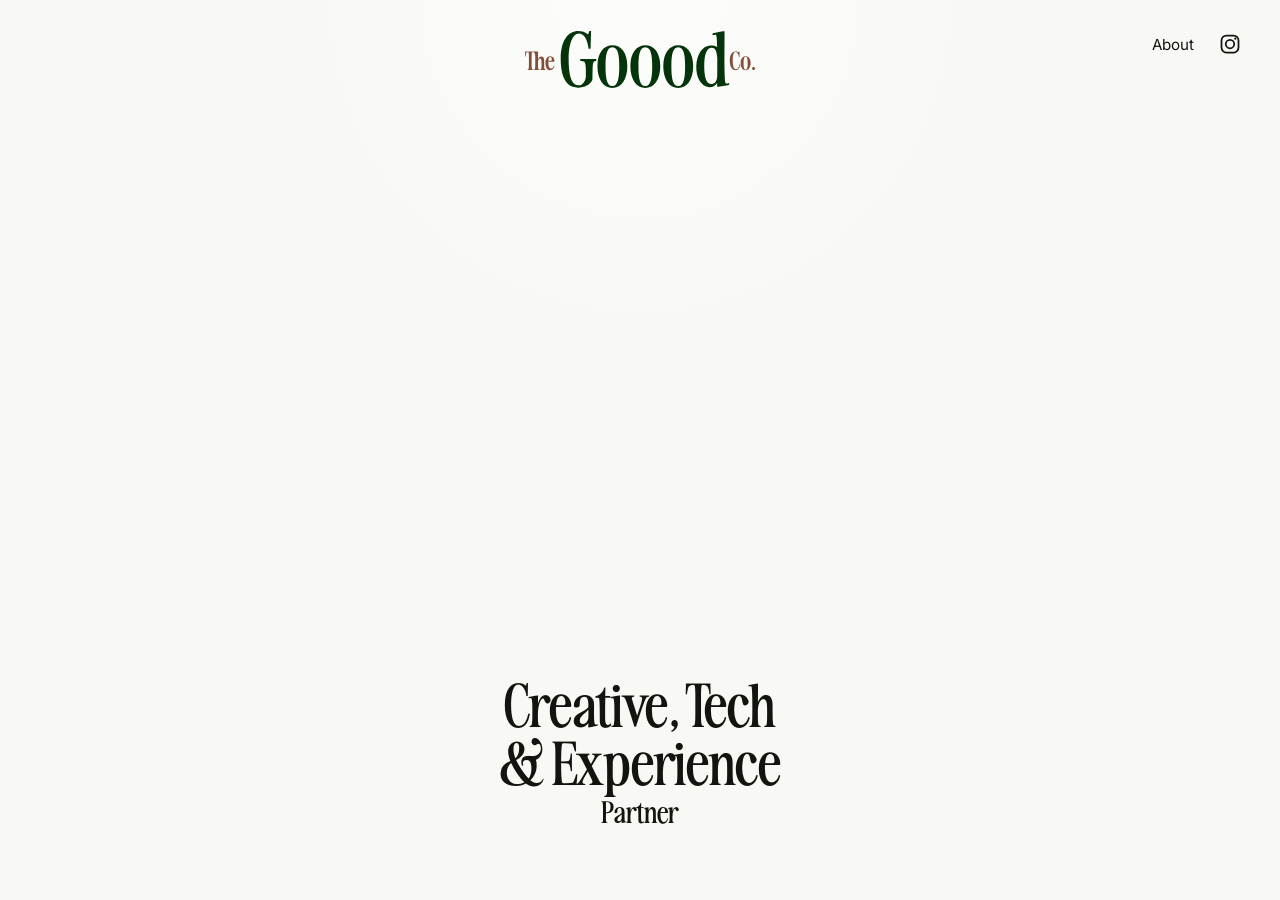
==== index.html @ f21c8993 "Update modal content and hero video" ====
<!DOCTYPE html>
<html lang="pt-BR">
  <head>
    <meta charset="UTF-8" />
    <meta name="viewport" content="width=device-width, initial-scale=1.0, viewport-fit=cover" />
    <title>Goood Co.</title>
    <link rel="preconnect" href="https://fonts.googleapis.com" />
    <link rel="preconnect" href="https://fonts.gstatic.com" crossorigin />
    <link
      href="https://fonts.googleapis.com/css2?family=Inter:wght@400;500&family=Roboto:wght@400&display=swap"
      rel="stylesheet"
    />
    <link rel="stylesheet" href="./styles.css" />
  </head>
  <body>
    <div class="page-shell">
      <header class="topbar">
        <div class="brand">
          <svg
            class="brand-logo"
            viewBox="0 0 295 73"
            role="img"
            aria-label="The Goood Co."
          >
            <path d="M45.7192 35.6481C45.7192 11.036 56.0545 0 67.9664 0C72.6085 0 77.3383 1.31381 80.8418 4.64214L82.3308 0H84.608L83.9073 22.6852H81.3673C80.7542 16.2913 77.7762 3.15315 69.1926 3.15315C60.6966 3.15315 55.8793 17.0796 55.8793 35.6481C55.8793 54.8298 58.6821 69.4569 68.4043 69.5445C75.061 69.6321 77.8638 62.1872 77.9514 57.1947C77.9514 54.3919 78.3017 42.9179 76.4624 39.9399C75.8493 38.8889 71.8203 38.5385 70.7692 38.5385V35.9985H91.1771V38.5385C90.1261 38.5385 88.4619 38.7137 87.8488 39.7647C87.0605 41.0786 86.7101 43.531 86.535 48.4359L86.2722 62.7127C83.7322 68.4059 76.112 72.5225 67.8788 72.5225C48.522 72.5225 45.7192 50.538 45.7192 35.6481Z" fill="#05340A" />
            <path d="M120.704 45.02C120.704 31.9695 119.477 20.6707 111.857 20.6707C104.237 20.6707 103.099 32.2322 103.099 45.02C103.099 58.1581 104.237 70.508 111.857 70.508C119.477 70.508 120.704 57.983 120.704 45.02ZM111.857 18.2182C122.893 18.2182 131.039 27.5901 131.039 45.02C131.039 62.2747 122.893 72.8728 111.857 72.8728C100.734 72.8728 92.7633 62.2747 92.7633 45.02C92.7633 27.7653 100.734 18.2182 111.857 18.2182Z" fill="#05340A" />
            <path d="M162.872 45.02C162.872 31.9695 161.646 20.6707 154.026 20.6707C146.406 20.6707 145.267 32.2322 145.267 45.02C145.267 58.1581 146.406 70.508 154.026 70.508C161.646 70.508 162.872 57.983 162.872 45.02ZM154.026 18.2182C165.062 18.2182 173.208 27.5901 173.208 45.02C173.208 62.2747 165.062 72.8728 154.026 72.8728C142.902 72.8728 134.932 62.2747 134.932 45.02C134.932 27.7653 142.902 18.2182 154.026 18.2182Z" fill="#05340A" />
            <path d="M205.041 45.02C205.041 31.9695 203.815 20.6707 196.195 20.6707C188.574 20.6707 187.436 32.2322 187.436 45.02C187.436 58.1581 188.574 70.508 196.195 70.508C203.815 70.508 205.041 57.983 205.041 45.02ZM196.195 18.2182C207.231 18.2182 215.376 27.5901 215.376 45.02C215.376 62.2747 207.231 72.8728 196.195 72.8728C185.071 72.8728 177.1 62.2747 177.1 45.02C177.1 27.7653 185.071 18.2182 196.195 18.2182Z" fill="#05340A" />
            <path d="M246.158 57.8954L246.246 35.2102C245.545 24.6121 243.531 21.6341 239.064 21.3714C232.057 20.9334 229.604 31.9695 229.517 44.1441C229.429 57.4574 231.531 67.6176 238.1 67.8803C238.276 67.8803 238.363 67.8803 238.538 67.8803C241.078 67.8803 245.633 66.479 246.158 57.8954ZM237.75 18.481C240.64 18.481 243.618 19.0065 246.071 20.5831C245.896 13.2257 245.545 7.09459 244.845 5.43043C244.494 4.9049 244.056 4.72972 243.443 4.72972C242.392 4.72972 240.991 5.34284 239.94 4.99249L240.465 2.89039C244.144 2.54004 251.326 0.437937 255.53 0.437937L255.355 38.013C255.443 50.3628 255.706 63.9389 256.757 66.479C257.107 67.0045 257.545 67.1796 258.158 67.1796C259.297 67.1796 260.61 66.5665 261.661 67.0045L261.136 69.1066C257.457 69.4569 250.275 71.4714 246.071 71.4714V66.479C243.618 70.07 240.29 72.0846 235.911 71.9094C225.225 71.2963 218.656 58.7712 219.357 44.1441C219.97 29.7798 227.327 18.481 237.75 18.481Z" fill="#05340A" />
            <path d="M269.394 50.219C265.388 50.219 262.223 46.0384 262.223 37.9384C262.223 29.7803 265.417 26.1222 269.51 26.1222C271.078 26.1222 272.472 26.4416 273.633 27.5448L274.069 26.1222H274.765L274.649 33.5255H273.865C273.836 29.9255 271.369 26.9061 269.51 27.0513C266.839 27.2545 266.027 31.6674 266.027 37.9093C266.027 40.29 266.085 48.9416 269.83 48.9416C272.007 48.9416 273.778 47.4319 274.852 42.5545H275.81C275.201 46.1835 273.749 50.219 269.394 50.219Z" fill="#834E39" />
            <path d="M285.115 41.1029C285.115 36.5448 284.767 33.119 282.531 33.119C280.267 33.119 279.947 36.6029 279.947 41.1029C279.947 45.69 280.267 49.4932 282.531 49.4932C284.767 49.4932 285.115 45.6319 285.115 41.1029ZM282.531 32.2481C286.189 32.2481 288.947 35.0932 288.947 41.1029C288.947 47.0545 286.189 50.3351 282.531 50.3351C278.844 50.3351 276.115 47.0545 276.115 41.1029C276.115 35.1513 278.815 32.2481 282.531 32.2481Z" fill="#834E39" />
            <path d="M292.654 46.2416C293.728 46.2416 294.541 47.0835 294.541 48.1577C294.541 49.29 293.728 50.1029 292.654 50.1029C291.551 50.1029 290.796 49.261 290.796 48.1577C290.796 47.0835 291.609 46.2416 292.654 46.2416Z" fill="#834E39" />
            <path d="M13.0355 32.8287C13.0355 30.419 12.8323 27.0222 9.60968 27.0222C9.17419 27.0222 8.85484 27.2545 8.76774 27.69C8.36129 29.6932 8.50645 34.6868 8.50645 38.1416C8.50645 42.4384 8.33226 47.6932 8.97097 48.7384C9.20323 49.0868 9.75484 49.1448 10.1032 49.1739L10.0742 49.8126H3.39677V49.1739C3.74516 49.1448 4.29677 49.0868 4.5 48.7384C5.10968 47.7513 4.99355 42.4093 4.99355 38.0835C4.99355 34.7739 5.08065 29.6932 4.70323 27.719C4.61613 27.2255 4.29677 26.9932 3.80323 27.0513C1.74194 27.3126 1.56774 28.1835 1.36452 28.8803C0.841936 30.5642 0.841936 32.219 0.696774 32.7997L0 32.5964C0.0290323 31.29 0.116129 27.8351 0.116129 26.3255H11.1484C12.4258 26.2093 15.271 26.3545 16.7226 26.3545L16.6645 36.0803C17.5065 34.1932 18.8129 32.5384 20.8452 32.5093C22.5871 32.5093 24.5323 33.6416 24.5323 37.5029C24.5613 40.6674 24.4161 47.519 25.0548 48.7384C25.2 49.0577 25.7516 49.1448 26.1581 49.1739V49.8126H19.5387V49.1739C19.9452 49.1448 20.4968 49.0577 20.671 48.7384C21.1645 47.7803 21.1065 44.0932 21.1065 42.8158C21.1065 41.4513 21.1065 39.3319 21.0484 38.2287C20.8742 35.6739 19.8871 35.0932 19.1903 35.0932C17.4484 35.0932 16.7806 37.9964 16.6355 39.3029V42.8158C16.6065 44.0932 16.5484 47.7803 17.0419 48.7384C17.2161 49.0577 17.7677 49.1448 18.1742 49.1739V49.8126H11.5548V49.1739C11.9613 49.1448 12.5129 49.0577 12.6581 48.7384C13.1516 47.7803 13.1226 44.0932 13.1226 42.8158C13.1226 40.5803 13.1516 36.2255 13.0645 32.8287H13.0355Z" fill="#834E39" />
            <path d="M34.2708 37.0964C34.2417 35.3545 34.2127 33.2642 32.2675 33.2642C30.2353 33.2642 30.003 36.719 29.9159 38.1416H33.3127C33.9224 38.1416 34.2708 37.6771 34.2708 37.0964ZM37.203 39.2739H29.8579C29.8579 39.9126 29.8579 40.4932 29.8579 40.9577C29.8579 45.1964 30.903 48.0997 33.2256 48.0997C35.1708 48.0997 36.6224 46.2416 36.8837 44.4416L37.6966 44.6158C37.3482 47.49 35.1998 50.3932 32.0933 50.3932C28.3482 50.3932 26.1708 46.3577 26.1708 40.9577C26.1708 35.819 28.4933 32.2481 32.0933 32.2481C35.0837 32.2481 37.3772 33.99 37.7546 38.2868C37.7837 38.6351 37.5514 39.2739 37.203 39.2739Z" fill="#834E39" />
          </svg>
        </div>

        <nav class="nav" aria-label="Primary">
          <button
            class="nav-link-button"
            type="button"
            aria-haspopup="dialog"
            aria-controls="about-modal"
            aria-expanded="false"
            data-open-about
          >
            About
          </button>
          <a
            class="instagram-link"
            href="https://www.instagram.com/wearegooodco/"
            target="_blank"
            rel="noreferrer"
            aria-label="Instagram"
          >
            <svg viewBox="0 0 24 24" aria-hidden="true">
              <rect x="3.5" y="3.5" width="17" height="17" rx="5" />
              <circle cx="12" cy="12" r="4.25" />
              <circle cx="17.3" cy="6.7" r="1.1" class="instagram-dot" />
            </svg>
          </a>
        </nav>
      </header>

      <main class="hero" id="about">
        <section class="hero-art" aria-hidden="true">
          <video
            class="hero-video"
            autoplay
            muted
            loop
            playsinline
            preload="auto"
          >
            <source src="./assets/video/GOOOD_Travel_Anim_V5.webm" type="video/webm" />
          </video>
        </section>

        <section class="hero-copy">
          <h1>Creative, Tech<br />&amp; Experience</h1>
          <p>Partner</p>
        </section>
      </main>
    </div>

    <div
      class="about-modal"
      id="about-modal"
      role="dialog"
      aria-modal="true"
      aria-labelledby="about-modal-title"
      hidden
    >
      <button class="about-modal-close" type="button" aria-label="Close" data-close-about>
        <span></span>
        <span></span>
      </button>

      <div class="about-modal-content">
        <div class="about-modal-heading">
          <h2 id="about-modal-title">Creative, Tech<br />&amp; Experience<br />Partner</h2>
        </div>

        <div class="about-modal-list">
          <p>Creative Directors</p>
          <p>Innovation consultants</p>
          <p>Product strategists</p>
          <p>Engineers</p>
          <p>Filmmakers</p>
          <p>Motion Designers</p>
          <p>Designers</p>
          <p>Industrial Designers</p>
          <p>Project Managers</p>
          <p>Interaction Designers</p>
          <p>Researchers</p>
          <p>Sound Designers</p>
        </div>
      </div>
    </div>

    <script src="./script.js"></script>
  </body>
</html>
---- styles.css ----
@font-face {
  font-family: "Awesome Serif Semi Bold Tall";
  src: url("./assets/fonts/AwesomeSerif-SemiBoldTall.otf") format("opentype");
  font-style: normal;
  font-weight: 600;
}

@font-face {
  font-family: "AwesomeSerif-SemiBoldTall";
  src: url("./assets/fonts/AwesomeSerif-SemiBoldTall.otf") format("opentype");
  font-style: normal;
  font-weight: 600;
}

:root {
  --bg: #f8f9f4;
  --text: #12150f;
  --modal-bg: #12150f;
  --modal-text: #f9f2e2;
  --green-dark: #3b6d38;
  --green-mid: #477d3f;
  --green-light: #5a8d4c;
  --font-display: "Awesome Serif Semi Bold Tall", Georgia, serif;
  --font-body: "Inter", Arial, sans-serif;
  --font-modal-body: "Roboto", Arial, sans-serif;
}

* {
  box-sizing: border-box;
}

html {
  height: 100%;
  scroll-behavior: smooth;
}

body {
  margin: 0;
  min-height: 100vh;
  height: 100%;
  overflow: hidden;
  background:
    radial-gradient(circle at top, rgba(255, 255, 255, 0.65), transparent 32%),
    var(--bg);
  color: var(--text);
  font-family: var(--font-body);
}

body.modal-open {
  overflow: hidden;
}

a {
  color: inherit;
  text-decoration: none;
}

button {
  font: inherit;
}

.page-shell {
  height: 100vh;
  padding: clamp(1.25rem, 2.4vw, 2.5rem) clamp(1.5rem, 3vw, 3rem) clamp(1.25rem, 2vw, 2rem);
  display: flex;
  flex-direction: column;
}

.topbar {
  display: grid;
  grid-template-columns: 1fr auto 1fr;
  align-items: flex-start;
  column-gap: clamp(2.5rem, 8vw, 6rem);
  width: 100%;
}

.brand {
  display: inline-flex;
  grid-column: 2;
  justify-self: center;
  align-items: center;
  justify-content: center;
}

.brand-logo {
  display: block;
  width: clamp(12rem, 18vw, 18.5rem);
  height: auto;
}

.nav {
  grid-column: 3;
  justify-self: end;
  display: flex;
  align-items: center;
  gap: 1.5rem;
  padding-top: 0.1rem;
  font-size: 0.95rem;
}

.nav a {
  transition: opacity 180ms ease;
}

.nav a:hover,
.nav-link-button:hover {
  opacity: 0.66;
}

.nav-link-button {
  padding: 0;
  border: 0;
  background: transparent;
  color: inherit;
  cursor: pointer;
  transition: opacity 180ms ease;
}

.instagram-link {
  display: inline-flex;
  width: 1.5rem;
  height: 1.5rem;
}

.instagram-link svg {
  width: 100%;
  height: 100%;
  fill: none;
  stroke: currentColor;
  stroke-width: 1.75;
}

.instagram-link .instagram-dot {
  fill: currentColor;
  stroke: none;
}

.hero {
  display: flex;
  flex-direction: column;
  align-items: center;
  justify-content: flex-start;
  flex: 1;
  min-height: 0;
}

.hero-art {
  display: flex;
  flex: 1;
  justify-content: center;
  align-items: center;
  width: min(100%, 45rem);
  min-height: 0;
}

.hero-video {
  display: block;
  width: 100%;
  max-width: min(44.95rem, 62vh);
  height: auto;
  max-height: 42vh;
  object-fit: contain;
  mix-blend-mode: multiply;
}

.hero-copy {
  display: flex;
  flex-shrink: 0;
  flex-direction: column;
  align-items: center;
  margin-bottom: clamp(1.75rem, 5vh, 3.5rem);
  text-align: center;
}

.hero-copy h1,
.hero-copy p {
  margin: 0;
  font-family: "Awesome Serif Semi Bold Tall", Georgia, serif;
  font-weight: 600;
  font-style: normal;
  text-transform: capitalize;
}

.hero-copy h1 {
  font-size: clamp(2.35rem, 4.2vw, 3.85rem);
  line-height: 1.07;
  letter-spacing: 0;
}

.hero-copy p {
  margin-top: 0.3rem;
  font-size: clamp(1.5rem, 2.1vw, 2.5rem);
  line-height: 1.28;
  letter-spacing: 0;
}

.about-modal[hidden] {
  display: none;
}

.about-modal {
  position: fixed;
  inset: 0;
  display: flex;
  align-items: center;
  justify-content: center;
  z-index: 20;
  background: var(--modal-bg);
  color: var(--modal-text);
  padding: clamp(5.5rem, 10vh, 7rem) clamp(1.5rem, 3vw, 2.75rem) clamp(2rem, 5vh, 3rem);
}

.about-modal-close {
  position: absolute;
  top: clamp(1.5rem, 3vw, 2.75rem);
  right: clamp(1.5rem, 3vw, 2.75rem);
  width: 2.6rem;
  height: 2.6rem;
  padding: 0;
  border: 0;
  background: transparent;
  color: var(--modal-text);
  cursor: pointer;
}

.about-modal-close span {
  position: absolute;
  top: 50%;
  left: 50%;
  width: 2.3rem;
  height: 0.18rem;
  border-radius: 999px;
  background: currentColor;
  transform-origin: center;
}

.about-modal-close span:first-child {
  transform: translate(-50%, -50%) rotate(45deg);
}

.about-modal-close span:last-child {
  transform: translate(-50%, -50%) rotate(-45deg);
}

.about-modal-content {
  display: flex;
  align-items: flex-start;
  gap: clamp(2.25rem, 3vw, 3rem);
  width: min(100%, 47rem);
  margin: 0;
}

.about-modal-heading {
  width: 17.5rem;
  text-align: right;
  flex: 0 0 17.5rem;
}

.about-modal-heading h2 {
  margin: 0;
  font-family: "AwesomeSerif-SemiBoldTall", "Awesome Serif Semi Bold Tall", Georgia, serif;
  font-size: 3rem;
  font-style: normal;
  font-weight: 600;
  line-height: 1.15;
  letter-spacing: 0;
  text-transform: capitalize;
}

.about-modal-list {
  width: 18.75rem;
  padding-top: 0.15rem;
  font-family: var(--font-modal-body);
  font-size: 1.643rem;
  font-weight: 400;
  line-height: 2;
  letter-spacing: 0;
}

.about-modal-list p {
  margin: 0;
}

@media (max-width: 720px) {
  .page-shell {
    height: 100svh;
    padding-top: calc(3.5rem + env(safe-area-inset-top, 0px));
  }

  .topbar {
    display: flex;
    flex-direction: column;
    gap: 1.5rem;
    align-items: center;
  }

  .brand {
    grid-column: auto;
    justify-self: auto;
  }

  .nav {
    grid-column: auto;
    justify-self: auto;
  }

  .hero-art {
    width: min(100%, 24rem);
  }

  .hero-video {
    max-width: min(100%, 22rem);
    max-height: 32vh;
  }

  .hero-copy h1 {
    font-size: clamp(2rem, 10vw, 2.9rem);
  }

  .hero-copy p {
    font-size: clamp(1.3rem, 6vw, 1.8rem);
  }

  .about-modal-close {
    top: 1.25rem;
    right: 1.25rem;
  }

  .about-modal-content {
    width: 100%;
    flex-direction: column;
    gap: 1.5rem;
    padding: 0;
  }

  .about-modal-heading,
  .about-modal-list {
    width: 100%;
    flex-basis: auto;
  }

  .about-modal-heading {
    text-align: left;
  }

  .about-modal-heading h2 {
    font-size: clamp(2rem, 10vw, 3rem);
    line-height: 1.08;
  }

  .about-modal-list {
    font-size: clamp(1rem, 4.9vw, 1.35rem);
    line-height: 1.9;
  }
}
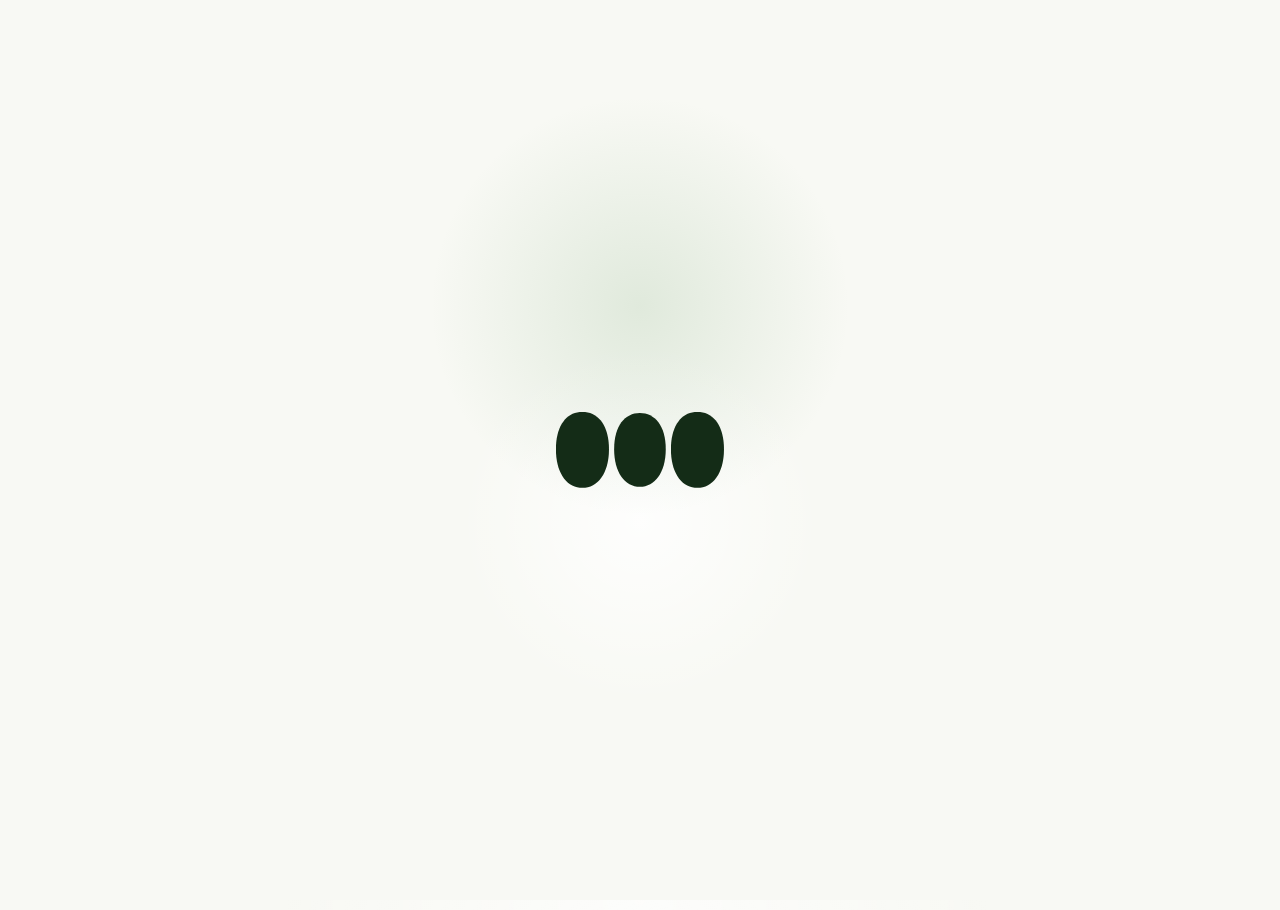
==== commit b52a1a9c: "Add branded loader and mobile video fallback" ====
--- a/index.html
+++ b/index.html
@@ -12,7 +12,17 @@
     />
     <link rel="stylesheet" href="./styles.css" />
   </head>
-  <body>
+  <body class="is-loading">
+    <div class="preloader" data-preloader aria-hidden="true">
+      <div class="preloader-inner">
+        <div class="preloader-orbs" aria-hidden="true">
+          <span class="preloader-orb"></span>
+          <span class="preloader-orb"></span>
+          <span class="preloader-orb"></span>
+        </div>
+      </div>
+    </div>
+
     <div class="page-shell">
       <header class="topbar">
         <div class="brand">
@@ -71,9 +81,30 @@
             loop
             playsinline
             preload="auto"
+            data-hero-video
           >
             <source src="./assets/video/GOOOD_Travel_Anim_V5.webm" type="video/webm" />
           </video>
+          <video
+            class="hero-stack-video"
+            autoplay
+            muted
+            loop
+            playsinline
+            preload="auto"
+            data-hero-stack-video
+            hidden
+          >
+            <source src="./assets/video/GOOOD_Loop_Anim_Alpha_stack_V2.webm" type="video/webm" />
+          </video>
+          <canvas class="hero-stack-canvas" data-hero-stack-canvas hidden></canvas>
+          <img
+            class="hero-fallback-image"
+            src="./assets/images/goood-hero-fallback.png"
+            alt=""
+            data-hero-fallback
+            hidden
+          />
         </section>
 
         <section class="hero-copy">
--- a/styles.css
+++ b/styles.css
@@ -46,6 +46,10 @@
   font-family: var(--font-body);
 }
 
+body.is-loading {
+  overflow: hidden;
+}
+
 body.modal-open {
   overflow: hidden;
 }
@@ -64,6 +68,81 @@
   padding: clamp(1.25rem, 2.4vw, 2.5rem) clamp(1.5rem, 3vw, 3rem) clamp(1.25rem, 2vw, 2rem);
   display: flex;
   flex-direction: column;
+  transition: opacity 500ms ease, transform 500ms ease;
+}
+
+body.is-loading .page-shell {
+  opacity: 0;
+  transform: translateY(0.6rem);
+  pointer-events: none;
+}
+
+.preloader {
+  position: fixed;
+  inset: 0;
+  z-index: 40;
+  display: flex;
+  align-items: center;
+  justify-content: center;
+  padding: 2rem;
+  background:
+    radial-gradient(circle at 50% 34%, rgba(115, 163, 111, 0.18), transparent 24%),
+    radial-gradient(circle at 50% 58%, rgba(255, 255, 255, 0.82), transparent 22%),
+    var(--bg);
+  transition: opacity 540ms ease, visibility 540ms ease;
+}
+
+.preloader.is-hidden {
+  opacity: 0;
+  visibility: hidden;
+  pointer-events: none;
+}
+
+.preloader-inner {
+  display: flex;
+  flex-direction: column;
+  align-items: center;
+  gap: 0;
+}
+
+.preloader-orbs {
+  display: flex;
+  align-items: flex-end;
+  gap: clamp(0.12rem, 0.45vw, 0.28rem);
+}
+
+.preloader-orb {
+  width: clamp(2rem, 4.2vw, 3.3rem);
+  aspect-ratio: 100 / 143;
+  background: center / contain no-repeat url("./assets/images/OOO.svg");
+  transform-origin: 50% 100%;
+  animation: preloaderPulse 1.25s cubic-bezier(0.45, 0, 0.2, 1) infinite;
+}
+
+.preloader-orb:nth-child(2) {
+  animation-delay: 0.16s;
+}
+
+.preloader-orb:nth-child(3) {
+  animation-delay: 0.32s;
+}
+
+@keyframes preloaderPulse {
+  0%,
+  100% {
+    transform: translateY(0) scaleX(1) scaleY(1);
+    opacity: 0.88;
+  }
+
+  30% {
+    transform: translateY(-0.45rem) scaleX(0.98) scaleY(1.04);
+    opacity: 1;
+  }
+
+  55% {
+    transform: translateY(0.2rem) scaleX(1.05) scaleY(0.95);
+    opacity: 0.94;
+  }
 }
 
 .topbar {
@@ -145,6 +224,7 @@
 }
 
 .hero-art {
+  position: relative;
   display: flex;
   flex: 1;
   justify-content: center;
@@ -161,6 +241,36 @@
   max-height: 42vh;
   object-fit: contain;
   mix-blend-mode: multiply;
+}
+
+.hero-stack-video {
+  display: none;
+}
+
+.hero-stack-canvas,
+.hero-fallback-image {
+  display: none;
+  width: 100%;
+  max-width: min(44.95rem, 62vh);
+  height: auto;
+  max-height: 42vh;
+}
+
+.hero-art.is-static .hero-video {
+  display: none;
+}
+
+.hero-art.is-masked .hero-video,
+.hero-art.is-masked .hero-fallback-image {
+  display: none;
+}
+
+.hero-art.is-masked .hero-stack-canvas {
+  display: block;
+}
+
+.hero-art.is-static .hero-fallback-image {
+  display: block;
 }
 
 .hero-copy {
@@ -313,12 +423,26 @@
     max-height: 32vh;
   }
 
+  .hero-stack-canvas,
+  .hero-fallback-image {
+    max-width: min(100%, 22rem);
+    max-height: 32vh;
+  }
+
   .hero-copy h1 {
     font-size: clamp(2rem, 10vw, 2.9rem);
   }
 
   .hero-copy p {
     font-size: clamp(1.3rem, 6vw, 1.8rem);
+  }
+
+  .preloader-inner {
+    gap: 1rem;
+  }
+
+  .preloader-orbs {
+    gap: 0.12rem;
   }
 
   .about-modal-close {
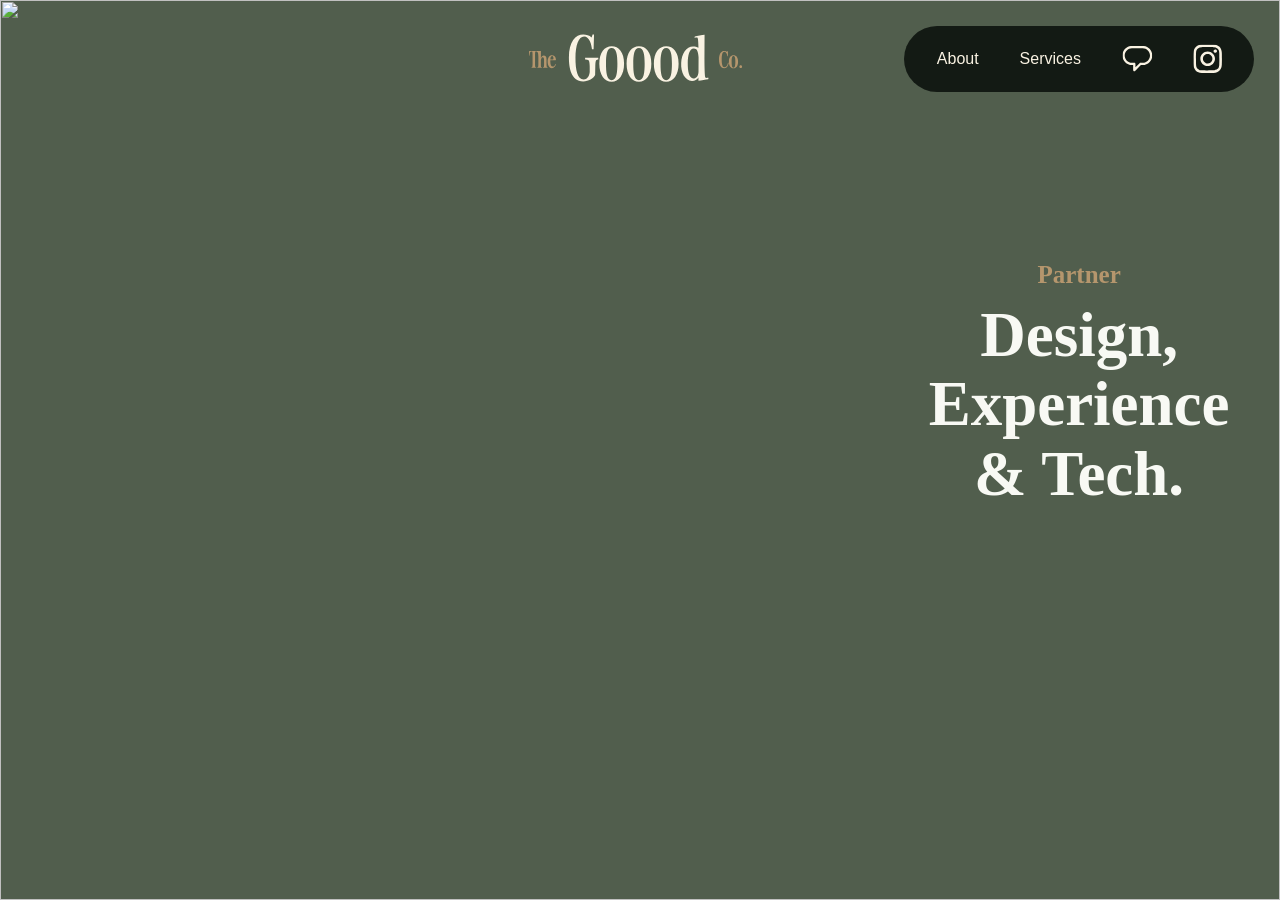
==== commit 0d7669a2: "Publish final homepage" ====
--- a/index.html
+++ b/index.html
@@ -1,154 +1,99 @@
-<!DOCTYPE html>
-<html lang="pt-BR">
-  <head>
-    <meta charset="UTF-8" />
-    <meta name="viewport" content="width=device-width, initial-scale=1.0, viewport-fit=cover" />
-    <title>Goood Co.</title>
-    <link rel="preconnect" href="https://fonts.googleapis.com" />
-    <link rel="preconnect" href="https://fonts.gstatic.com" crossorigin />
-    <link
-      href="https://fonts.googleapis.com/css2?family=Inter:wght@400;500&family=Roboto:wght@400&display=swap"
-      rel="stylesheet"
-    />
-    <link rel="stylesheet" href="./styles.css" />
-  </head>
-  <body class="is-loading">
-    <div class="preloader" data-preloader aria-hidden="true">
-      <div class="preloader-inner">
-        <div class="preloader-orbs" aria-hidden="true">
-          <span class="preloader-orb"></span>
-          <span class="preloader-orb"></span>
-          <span class="preloader-orb"></span>
-        </div>
-      </div>
-    </div>
-
-    <div class="page-shell">
-      <header class="topbar">
-        <div class="brand">
-          <svg
-            class="brand-logo"
-            viewBox="0 0 295 73"
-            role="img"
-            aria-label="The Goood Co."
-          >
-            <path d="M45.7192 35.6481C45.7192 11.036 56.0545 0 67.9664 0C72.6085 0 77.3383 1.31381 80.8418 4.64214L82.3308 0H84.608L83.9073 22.6852H81.3673C80.7542 16.2913 77.7762 3.15315 69.1926 3.15315C60.6966 3.15315 55.8793 17.0796 55.8793 35.6481C55.8793 54.8298 58.6821 69.4569 68.4043 69.5445C75.061 69.6321 77.8638 62.1872 77.9514 57.1947C77.9514 54.3919 78.3017 42.9179 76.4624 39.9399C75.8493 38.8889 71.8203 38.5385 70.7692 38.5385V35.9985H91.1771V38.5385C90.1261 38.5385 88.4619 38.7137 87.8488 39.7647C87.0605 41.0786 86.7101 43.531 86.535 48.4359L86.2722 62.7127C83.7322 68.4059 76.112 72.5225 67.8788 72.5225C48.522 72.5225 45.7192 50.538 45.7192 35.6481Z" fill="#05340A" />
-            <path d="M120.704 45.02C120.704 31.9695 119.477 20.6707 111.857 20.6707C104.237 20.6707 103.099 32.2322 103.099 45.02C103.099 58.1581 104.237 70.508 111.857 70.508C119.477 70.508 120.704 57.983 120.704 45.02ZM111.857 18.2182C122.893 18.2182 131.039 27.5901 131.039 45.02C131.039 62.2747 122.893 72.8728 111.857 72.8728C100.734 72.8728 92.7633 62.2747 92.7633 45.02C92.7633 27.7653 100.734 18.2182 111.857 18.2182Z" fill="#05340A" />
-            <path d="M162.872 45.02C162.872 31.9695 161.646 20.6707 154.026 20.6707C146.406 20.6707 145.267 32.2322 145.267 45.02C145.267 58.1581 146.406 70.508 154.026 70.508C161.646 70.508 162.872 57.983 162.872 45.02ZM154.026 18.2182C165.062 18.2182 173.208 27.5901 173.208 45.02C173.208 62.2747 165.062 72.8728 154.026 72.8728C142.902 72.8728 134.932 62.2747 134.932 45.02C134.932 27.7653 142.902 18.2182 154.026 18.2182Z" fill="#05340A" />
-            <path d="M205.041 45.02C205.041 31.9695 203.815 20.6707 196.195 20.6707C188.574 20.6707 187.436 32.2322 187.436 45.02C187.436 58.1581 188.574 70.508 196.195 70.508C203.815 70.508 205.041 57.983 205.041 45.02ZM196.195 18.2182C207.231 18.2182 215.376 27.5901 215.376 45.02C215.376 62.2747 207.231 72.8728 196.195 72.8728C185.071 72.8728 177.1 62.2747 177.1 45.02C177.1 27.7653 185.071 18.2182 196.195 18.2182Z" fill="#05340A" />
-            <path d="M246.158 57.8954L246.246 35.2102C245.545 24.6121 243.531 21.6341 239.064 21.3714C232.057 20.9334 229.604 31.9695 229.517 44.1441C229.429 57.4574 231.531 67.6176 238.1 67.8803C238.276 67.8803 238.363 67.8803 238.538 67.8803C241.078 67.8803 245.633 66.479 246.158 57.8954ZM237.75 18.481C240.64 18.481 243.618 19.0065 246.071 20.5831C245.896 13.2257 245.545 7.09459 244.845 5.43043C244.494 4.9049 244.056 4.72972 243.443 4.72972C242.392 4.72972 240.991 5.34284 239.94 4.99249L240.465 2.89039C244.144 2.54004 251.326 0.437937 255.53 0.437937L255.355 38.013C255.443 50.3628 255.706 63.9389 256.757 66.479C257.107 67.0045 257.545 67.1796 258.158 67.1796C259.297 67.1796 260.61 66.5665 261.661 67.0045L261.136 69.1066C257.457 69.4569 250.275 71.4714 246.071 71.4714V66.479C243.618 70.07 240.29 72.0846 235.911 71.9094C225.225 71.2963 218.656 58.7712 219.357 44.1441C219.97 29.7798 227.327 18.481 237.75 18.481Z" fill="#05340A" />
-            <path d="M269.394 50.219C265.388 50.219 262.223 46.0384 262.223 37.9384C262.223 29.7803 265.417 26.1222 269.51 26.1222C271.078 26.1222 272.472 26.4416 273.633 27.5448L274.069 26.1222H274.765L274.649 33.5255H273.865C273.836 29.9255 271.369 26.9061 269.51 27.0513C266.839 27.2545 266.027 31.6674 266.027 37.9093C266.027 40.29 266.085 48.9416 269.83 48.9416C272.007 48.9416 273.778 47.4319 274.852 42.5545H275.81C275.201 46.1835 273.749 50.219 269.394 50.219Z" fill="#834E39" />
-            <path d="M285.115 41.1029C285.115 36.5448 284.767 33.119 282.531 33.119C280.267 33.119 279.947 36.6029 279.947 41.1029C279.947 45.69 280.267 49.4932 282.531 49.4932C284.767 49.4932 285.115 45.6319 285.115 41.1029ZM282.531 32.2481C286.189 32.2481 288.947 35.0932 288.947 41.1029C288.947 47.0545 286.189 50.3351 282.531 50.3351C278.844 50.3351 276.115 47.0545 276.115 41.1029C276.115 35.1513 278.815 32.2481 282.531 32.2481Z" fill="#834E39" />
-            <path d="M292.654 46.2416C293.728 46.2416 294.541 47.0835 294.541 48.1577C294.541 49.29 293.728 50.1029 292.654 50.1029C291.551 50.1029 290.796 49.261 290.796 48.1577C290.796 47.0835 291.609 46.2416 292.654 46.2416Z" fill="#834E39" />
-            <path d="M13.0355 32.8287C13.0355 30.419 12.8323 27.0222 9.60968 27.0222C9.17419 27.0222 8.85484 27.2545 8.76774 27.69C8.36129 29.6932 8.50645 34.6868 8.50645 38.1416C8.50645 42.4384 8.33226 47.6932 8.97097 48.7384C9.20323 49.0868 9.75484 49.1448 10.1032 49.1739L10.0742 49.8126H3.39677V49.1739C3.74516 49.1448 4.29677 49.0868 4.5 48.7384C5.10968 47.7513 4.99355 42.4093 4.99355 38.0835C4.99355 34.7739 5.08065 29.6932 4.70323 27.719C4.61613 27.2255 4.29677 26.9932 3.80323 27.0513C1.74194 27.3126 1.56774 28.1835 1.36452 28.8803C0.841936 30.5642 0.841936 32.219 0.696774 32.7997L0 32.5964C0.0290323 31.29 0.116129 27.8351 0.116129 26.3255H11.1484C12.4258 26.2093 15.271 26.3545 16.7226 26.3545L16.6645 36.0803C17.5065 34.1932 18.8129 32.5384 20.8452 32.5093C22.5871 32.5093 24.5323 33.6416 24.5323 37.5029C24.5613 40.6674 24.4161 47.519 25.0548 48.7384C25.2 49.0577 25.7516 49.1448 26.1581 49.1739V49.8126H19.5387V49.1739C19.9452 49.1448 20.4968 49.0577 20.671 48.7384C21.1645 47.7803 21.1065 44.0932 21.1065 42.8158C21.1065 41.4513 21.1065 39.3319 21.0484 38.2287C20.8742 35.6739 19.8871 35.0932 19.1903 35.0932C17.4484 35.0932 16.7806 37.9964 16.6355 39.3029V42.8158C16.6065 44.0932 16.5484 47.7803 17.0419 48.7384C17.2161 49.0577 17.7677 49.1448 18.1742 49.1739V49.8126H11.5548V49.1739C11.9613 49.1448 12.5129 49.0577 12.6581 48.7384C13.1516 47.7803 13.1226 44.0932 13.1226 42.8158C13.1226 40.5803 13.1516 36.2255 13.0645 32.8287H13.0355Z" fill="#834E39" />
-            <path d="M34.2708 37.0964C34.2417 35.3545 34.2127 33.2642 32.2675 33.2642C30.2353 33.2642 30.003 36.719 29.9159 38.1416H33.3127C33.9224 38.1416 34.2708 37.6771 34.2708 37.0964ZM37.203 39.2739H29.8579C29.8579 39.9126 29.8579 40.4932 29.8579 40.9577C29.8579 45.1964 30.903 48.0997 33.2256 48.0997C35.1708 48.0997 36.6224 46.2416 36.8837 44.4416L37.6966 44.6158C37.3482 47.49 35.1998 50.3932 32.0933 50.3932C28.3482 50.3932 26.1708 46.3577 26.1708 40.9577C26.1708 35.819 28.4933 32.2481 32.0933 32.2481C35.0837 32.2481 37.3772 33.99 37.7546 38.2868C37.7837 38.6351 37.5514 39.2739 37.203 39.2739Z" fill="#834E39" />
-          </svg>
-        </div>
-
-        <nav class="nav" aria-label="Primary">
-          <button
-            class="nav-link-button"
-            type="button"
-            aria-haspopup="dialog"
-            aria-controls="about-modal"
-            aria-expanded="false"
-            data-open-about
-          >
-            About
-          </button>
-          <a
-            class="instagram-link"
-            href="https://www.instagram.com/wearegooodco/"
-            target="_blank"
-            rel="noreferrer"
-            aria-label="Instagram"
-          >
-            <svg viewBox="0 0 24 24" aria-hidden="true">
-              <rect x="3.5" y="3.5" width="17" height="17" rx="5" />
-              <circle cx="12" cy="12" r="4.25" />
-              <circle cx="17.3" cy="6.7" r="1.1" class="instagram-dot" />
-            </svg>
-          </a>
-        </nav>
-      </header>
-
-      <main class="hero" id="about">
-        <section class="hero-art" aria-hidden="true">
-          <video
-            class="hero-video"
-            autoplay
-            muted
-            loop
-            playsinline
-            preload="auto"
-            data-hero-video
-          >
-            <source src="./assets/video/GOOOD_Travel_Anim_V5.webm" type="video/webm" />
-          </video>
-          <video
-            class="hero-stack-video"
-            autoplay
-            muted
-            loop
-            playsinline
-            preload="auto"
-            data-hero-stack-video
-            hidden
-          >
-            <source src="./assets/video/GOOOD_Loop_Anim_Alpha_stack_V2.webm" type="video/webm" />
-          </video>
-          <canvas class="hero-stack-canvas" data-hero-stack-canvas hidden></canvas>
-          <img
-            class="hero-fallback-image"
-            src="./assets/images/goood-hero-fallback.png"
-            alt=""
-            data-hero-fallback
-            hidden
-          />
-        </section>
-
-        <section class="hero-copy">
-          <h1>Creative, Tech<br />&amp; Experience</h1>
-          <p>Partner</p>
-        </section>
-      </main>
-    </div>
-
-    <div
-      class="about-modal"
-      id="about-modal"
-      role="dialog"
-      aria-modal="true"
-      aria-labelledby="about-modal-title"
-      hidden
-    >
-      <button class="about-modal-close" type="button" aria-label="Close" data-close-about>
-        <span></span>
-        <span></span>
-      </button>
-
-      <div class="about-modal-content">
-        <div class="about-modal-heading">
-          <h2 id="about-modal-title">Creative, Tech<br />&amp; Experience<br />Partner</h2>
-        </div>
-
-        <div class="about-modal-list">
-          <p>Creative Directors</p>
-          <p>Innovation consultants</p>
-          <p>Product strategists</p>
-          <p>Engineers</p>
-          <p>Filmmakers</p>
-          <p>Motion Designers</p>
-          <p>Designers</p>
-          <p>Industrial Designers</p>
-          <p>Project Managers</p>
-          <p>Interaction Designers</p>
-          <p>Researchers</p>
-          <p>Sound Designers</p>
-        </div>
-      </div>
-    </div>
-
-    <script src="./script.js"></script>
-  </body>
+<!doctype html>
+<!-- Published Jun 29, 2026, 10:08 PM UTC -->
+<html lang="en" data-redirect-timezone="1" dir="ltr">
+<head>
+	<meta charset="utf-8">
+	<meta name="viewport" content="width=device-width">
+<title>Goood Co.</title>
+    <meta name="description" content="GOOOD is a behavior-driven design and technology company that helps organizations build products, brands, systems, and experiences. ">
+    <meta name="framer-search-index" content="https://framerusercontent.com/sites/5ytUcVPvbW8N9m3FAgakMX/searchIndex-BSJQlw5ZuKHd.json">
+    <meta name="framer-search-index-fallback" content="https://framerusercontent.com/sites/5ytUcVPvbW8N9m3FAgakMX/searchIndex-iBknJsm7FdqD.json">
+    <link href="https://framerusercontent.com/images/Y0VyDNWUJMBLgAJX96kHyIJo9LI.svg" rel="icon" media="(prefers-color-scheme: light)">
+    <link href="https://framerusercontent.com/images/7ldi2a1nNjS6JDcitWMlOKeYPM.svg" rel="icon" media="(prefers-color-scheme: dark)">
+    <!-- Open Graph -->
+    <meta property="og:type" content="website">
+    <meta property="og:title" content="Goood Co.">
+    <meta property="og:description" content="GOOOD is a behavior-driven design and technology company that helps organizations build products, brands, systems, and experiences. ">
+    <!-- X -->
+    <meta name="twitter:card" content="summary_large_image">
+    <meta name="twitter:title" content="Goood Co.">
+    <meta name="twitter:description" content="GOOOD is a behavior-driven design and technology company that helps organizations build products, brands, systems, and experiences. ">
+<!-- Start of headStart -->
+    
+    <!-- End of headStart -->
+	
+	<style data-framer-font-css>@font-face { font-family: "Awesome Serif Semi Bold Extra Tall"; src: url("https://framerusercontent.com/assets/MUc1ipWToFADZcq2uMETgv3iBlQ.woff2"); font-display: swap; font-style: normal; font-weight: 600 }
+@font-face { font-family: "Awesome Serif Medium Extra Tall"; src: url("https://framerusercontent.com/assets/fbE9VxrupKBerNvXwSpwwjdLrv8.woff2"); font-display: swap; font-style: normal; font-weight: 500 }
+@font-face { font-family: "Antique Atelier Script Regular"; src: url("https://framerusercontent.com/assets/Kvcf3GFHVCJ5crvqG8K9SrMtMw.woff2"); font-display: swap; font-style: normal; font-weight: 400 }
+@font-face { font-family: "Inter"; src: url("https://framerusercontent.com/assets/5vvr9Vy74if2I6bQbJvbw7SY1pQ.woff2"); font-display: swap; font-style: normal; font-weight: 400; unicode-range: U+0460-052F, U+1C80-1C88, U+20B4, U+2DE0-2DFF, U+A640-A69F, U+FE2E-FE2F }
+@font-face { font-family: "Inter"; src: url("https://framerusercontent.com/assets/EOr0mi4hNtlgWNn9if640EZzXCo.woff2"); font-display: swap; font-style: normal; font-weight: 400; unicode-range: U+0301, U+0400-045F, U+0490-0491, U+04B0-04B1, U+2116 }
+@font-face { font-family: "Inter"; src: url("https://framerusercontent.com/assets/Y9k9QrlZAqio88Klkmbd8VoMQc.woff2"); font-display: swap; font-style: normal; font-weight: 400; unicode-range: U+1F00-1FFF }
+@font-face { font-family: "Inter"; src: url("https://framerusercontent.com/assets/OYrD2tBIBPvoJXiIHnLoOXnY9M.woff2"); font-display: swap; font-style: normal; font-weight: 400; unicode-range: U+0370-03FF }
+@font-face { font-family: "Inter"; src: url("https://framerusercontent.com/assets/JeYwfuaPfZHQhEG8U5gtPDZ7WQ.woff2"); font-display: swap; font-style: normal; font-weight: 400; unicode-range: U+0100-024F, U+0259, U+1E00-1EFF, U+2020, U+20A0-20AB, U+20AD-20CF, U+2113, U+2C60-2C7F, U+A720-A7FF }
+@font-face { font-family: "Inter"; src: url("https://framerusercontent.com/assets/GrgcKwrN6d3Uz8EwcLHZxwEfC4.woff2"); font-display: swap; font-style: normal; font-weight: 400; unicode-range: U+0000-00FF, U+0131, U+0152-0153, U+02BB-02BC, U+02C6, U+02DA, U+02DC, U+2000-206F, U+2070, U+2074-207E, U+2080-208E, U+20AC, U+2122, U+2191, U+2193, U+2212, U+2215, U+FEFF, U+FFFD }
+@font-face { font-family: "Inter"; src: url("https://framerusercontent.com/assets/b6Y37FthZeALduNqHicBT6FutY.woff2"); font-display: swap; font-style: normal; font-weight: 400; unicode-range: U+0102-0103, U+0110-0111, U+0128-0129, U+0168-0169, U+01A0-01A1, U+01AF-01B0, U+1EA0-1EF9, U+20AB }
+@font-face { font-family: "Inter"; src: url("https://framerusercontent.com/assets/DpPBYI0sL4fYLgAkX8KXOPVt7c.woff2"); font-display: swap; font-style: normal; font-weight: 700; unicode-range: U+0460-052F, U+1C80-1C88, U+20B4, U+2DE0-2DFF, U+A640-A69F, U+FE2E-FE2F }
+@font-face { font-family: "Inter"; src: url("https://framerusercontent.com/assets/4RAEQdEOrcnDkhHiiCbJOw92Lk.woff2"); font-display: swap; font-style: normal; font-weight: 700; unicode-range: U+0301, U+0400-045F, U+0490-0491, U+04B0-04B1, U+2116 }
+@font-face { font-family: "Inter"; src: url("https://framerusercontent.com/assets/1K3W8DizY3v4emK8Mb08YHxTbs.woff2"); font-display: swap; font-style: normal; font-weight: 700; unicode-range: U+1F00-1FFF }
+@font-face { font-family: "Inter"; src: url("https://framerusercontent.com/assets/tUSCtfYVM1I1IchuyCwz9gDdQ.woff2"); font-display: swap; font-style: normal; font-weight: 700; unicode-range: U+0370-03FF }
+@font-face { font-family: "Inter"; src: url("https://framerusercontent.com/assets/VgYFWiwsAC5OYxAycRXXvhze58.woff2"); font-display: swap; font-style: normal; font-weight: 700; unicode-range: U+0100-024F, U+0259, U+1E00-1EFF, U+2020, U+20A0-20AB, U+20AD-20CF, U+2113, U+2C60-2C7F, U+A720-A7FF }
+@font-face { font-family: "Inter"; src: url("https://framerusercontent.com/assets/syRNPWzAMIrcJ3wIlPIP43KjQs.woff2"); font-display: swap; font-style: normal; font-weight: 700; unicode-range: U+0000-00FF, U+0131, U+0152-0153, U+02BB-02BC, U+02C6, U+02DA, U+02DC, U+2000-206F, U+2070, U+2074-207E, U+2080-208E, U+20AC, U+2122, U+2191, U+2193, U+2212, U+2215, U+FEFF, U+FFFD }
+@font-face { font-family: "Inter"; src: url("https://framerusercontent.com/assets/GIryZETIX4IFypco5pYZONKhJIo.woff2"); font-display: swap; font-style: normal; font-weight: 700; unicode-range: U+0102-0103, U+0110-0111, U+0128-0129, U+0168-0169, U+01A0-01A1, U+01AF-01B0, U+1EA0-1EF9, U+20AB }
+@font-face { font-family: "Inter"; src: url("https://framerusercontent.com/assets/5A3Ce6C9YYmCjpQx9M4inSaKU.woff2"); font-display: swap; font-style: normal; font-weight: 500; unicode-range: U+0460-052F, U+1C80-1C88, U+20B4, U+2DE0-2DFF, U+A640-A69F, U+FE2E-FE2F }
+@font-face { font-family: "Inter"; src: url("https://framerusercontent.com/assets/Qx95Xyt0Ka3SGhinnbXIGpEIyP4.woff2"); font-display: swap; font-style: normal; font-weight: 500; unicode-range: U+0301, U+0400-045F, U+0490-0491, U+04B0-04B1, U+2116 }
+@font-face { font-family: "Inter"; src: url("https://framerusercontent.com/assets/6mJuEAguuIuMog10gGvH5d3cl8.woff2"); font-display: swap; font-style: normal; font-weight: 500; unicode-range: U+1F00-1FFF }
+@font-face { font-family: "Inter"; src: url("https://framerusercontent.com/assets/xYYWaj7wCU5zSQH0eXvSaS19wo.woff2"); font-display: swap; font-style: normal; font-weight: 500; unicode-range: U+0370-03FF }
+@font-face { font-family: "Inter"; src: url("https://framerusercontent.com/assets/otTaNuNpVK4RbdlT7zDDdKvQBA.woff2"); font-display: swap; font-style: normal; font-weight: 500; unicode-range: U+0100-024F, U+0259, U+1E00-1EFF, U+2020, U+20A0-20AB, U+20AD-20CF, U+2113, U+2C60-2C7F, U+A720-A7FF }
+@font-face { font-family: "Inter"; src: url("https://framerusercontent.com/assets/UjlFhCnUjxhNfep4oYBPqnEssyo.woff2"); font-display: swap; font-style: normal; font-weight: 500; unicode-range: U+0000-00FF, U+0131, U+0152-0153, U+02BB-02BC, U+02C6, U+02DA, U+02DC, U+2000-206F, U+2070, U+2074-207E, U+2080-208E, U+20AC, U+2122, U+2191, U+2193, U+2212, U+2215, U+FEFF, U+FFFD }
+@font-face { font-family: "Inter"; src: url("https://framerusercontent.com/assets/DolVirEGb34pEXEp8t8FQBSK4.woff2"); font-display: swap; font-style: normal; font-weight: 500; unicode-range: U+0102-0103, U+0110-0111, U+0128-0129, U+0168-0169, U+01A0-01A1, U+01AF-01B0, U+1EA0-1EF9, U+20AB }
+@font-face { font-family: "Awesome Serif Semi Bold Extra Tall Placeholder"; src: local("Times New Roman"); ascent-override: 116.11%; descent-override: 25.91%; line-gap-override: 0.00%; size-adjust: 96.89% }
+@font-face { font-family: "Awesome Serif Medium Extra Tall Placeholder"; src: local("Times New Roman"); ascent-override: 117.07%; descent-override: 26.12%; line-gap-override: 0.00%; size-adjust: 96.10% }
+@font-face { font-family: "Antique Atelier Script Regular Placeholder"; src: local("Arial"); ascent-override: 158.74%; descent-override: 155.39%; line-gap-override: 0.00%; size-adjust: 74.72% }
+@font-face { font-family: "Inter Placeholder"; src: local("Arial"); ascent-override: 89.79%; descent-override: 22.36%; line-gap-override: 0.00%; size-adjust: 107.89% }</style>
+	
+	
+	<meta name="robots" content="max-image-preview:large"><style data-framer-breakpoint-css>@media(min-width: 1200px){.hidden-72rtr7{display:none!important}}@media(min-width: 610px) and (max-width: 1199.98px){.hidden-r08k16{display:none!important}}@media(max-width: 609.98px){.hidden-4vrqzv{display:none!important}}</style><style data-framer-css-ssr-minified data-framer-components="framer-lib-cursors-host framer-mVGt8 framer-lib-combinedCSSRules PropertyOverrides framer-sYVgi">html,body,#main{box-sizing:border-box;margin:0;padding:0}:root{-webkit-font-smoothing:antialiased;-moz-osx-font-smoothing:grayscale}*{box-sizing:border-box;-webkit-font-smoothing:inherit}h1,h2,h3,h4,h5,h6,p,figure{margin:0}body,input,textarea,select,button{font-family:sans-serif;font-size:12px}body{--token-9c6effcc-38b6-4d13-8bd2-14d6e608fd5b:#f7f3ef;--token-f3294d0c-bad1-4bd4-86fa-f66fd77a52c2:#c4ab92;--token-faad3aae-8c58-403c-ac45-ee6803ffdcd7:#787878;--token-7b57e3b5-e22b-4318-b7dc-5cf4df89e089:#000}@supports (background:-webkit-named-image(i)) and (not (grid-template-rows:subgrid)){body{--framer-will-change-override:transform}}@supports (background:-webkit-named-image(i)) and (not (position-area:top right)){body{--framer-will-change-filter-override:filter}}[data-framer-component-type=Text] div div span,[data-framer-component-type=Text] a div span,[data-framer-component-type=Text] span span span,[data-framer-component-type=Text] p span span,[data-framer-component-type=Text] h1 span span,[data-framer-component-type=Text] h2 span span,[data-framer-component-type=Text] h3 span span,[data-framer-component-type=Text] h4 span span,[data-framer-component-type=Text] h5 span span,[data-framer-component-type=Text] h6 span span,[data-framer-component-type=Text] a{font-family:var(--font-family);font-style:var(--font-style);font-weight:min(calc(var(--framer-font-weight-increase,0) + var(--font-weight,400)),900);color:var(--text-color);letter-spacing:var(--letter-spacing);font-size:var(--font-size);text-transform:var(--text-transform);--text-decoration:var(--framer-text-decoration-style,solid)var(--framer-text-decoration,none)var(--framer-text-decoration-color,currentcolor)var(--framer-text-decoration-thickness,auto);--text-decoration-skip-ink:var(--framer-text-decoration-skip-ink);--text-underline-offset:var(--framer-text-decoration-offset);line-height:var(--line-height);--font-family:var(--framer-font-family);--font-style:var(--framer-font-style);--font-weight:var(--framer-font-weight);--text-color:var(--framer-text-color);--letter-spacing:var(--framer-letter-spacing);--font-size:var(--framer-font-size);--text-transform:var(--framer-text-transform);--line-height:var(--framer-line-height)}@supports not (color:color(display-p3 1 1 1)){p.framer-text,div.framer-text,h1.framer-text,h2.framer-text,h3.framer-text,h4.framer-text,h5.framer-text,h6.framer-text,li.framer-text,ol.framer-text,ul.framer-text,span.framer-text:not([data-text-fill]){color:var(--framer-blockquote-text-color-rgb,var(--framer-blockquote-text-color,var(--framer-text-color-rgb,var(--framer-text-color,#000))));-webkit-text-stroke-color:var(--framer-text-stroke-color-rgb,var(--framer-text-stroke-color,initial))}mark.framer-text{background-color:var(--framer-blockquote-text-background-color-rgb,var(--framer-blockquote-text-background-color,var(--framer-text-background-color-rgb,var(--framer-text-background-color,initial))))}}@supports not (color:color(display-p3 1 1 1)){code.framer-text,code.framer-text span.framer-text:not([data-text-fill]){color:var(--framer-blockquote-text-color-rgb,var(--framer-blockquote-text-color,var(--framer-code-text-color-rgb,var(--framer-code-text-color,var(--framer-text-color-rgb,var(--framer-text-color,#000))))))}}@supports not (color:color(display-p3 1 1 1)){a.framer-text,span.framer-text[data-nested-link]{color:var(--framer-link-text-color-rgb,var(--framer-link-text-color,var(--framer-blockquote-text-color-rgb,var(--framer-blockquote-text-color,var(--framer-text-color-rgb,var(--framer-text-color,#000))))));background-color:var(--framer-link-text-background-color-rgb,var(--framer-link-text-background-color,initial));-webkit-text-decoration-color:var(--framer-link-text-decoration-color-rgb,var(--framer-link-text-decoration-color,var(--framer-text-decoration-color-rgb,var(--framer-text-decoration-color,currentcolor))));text-decoration-color:var(--framer-link-text-decoration-color-rgb,var(--framer-link-text-decoration-color,var(--framer-text-decoration-color-rgb,var(--framer-text-decoration-color,currentcolor))))}}@supports not (color:color(display-p3 1 1 1)){code.framer-text a.framer-text,code.framer-text a.framer-text span.framer-text:not([data-text-fill]),code.framer-text span.framer-text[data-nested-link],code.framer-text span.framer-text[data-nested-link] span.framer-text:not([data-text-fill]){color:var(--framer-link-text-color-rgb,var(--framer-link-text-color,var(--framer-blockquote-text-color-rgb,var(--framer-blockquote-text-color,var(--framer-code-text-color-rgb,var(--framer-code-text-color,var(--framer-text-color-rgb,var(--framer-text-color,#000))))))))}}@supports not (color:color(display-p3 1 1 1)){a.framer-text:hover,span.framer-text[data-nested-link]:hover{color:var(--framer-link-hover-text-color-rgb,var(--framer-link-hover-text-color,var(--framer-link-text-color-rgb,var(--framer-link-text-color,var(--framer-blockquote-text-color-rgb,var(--framer-blockquote-text-color,var(--framer-text-color-rgb,var(--framer-text-color,#000))))))));background-color:var(--framer-link-hover-text-background-color-rgb,var(--framer-link-hover-text-background-color,var(--framer-link-text-background-color-rgb,var(--framer-link-text-background-color,var(--framer-text-background-color-rgb,var(--framer-text-background-color,initial))))));-webkit-text-decoration-color:var(--framer-link-hover-text-decoration-color-rgb,var(--framer-link-hover-text-decoration-color,var(--framer-link-text-decoration-color-rgb,var(--framer-link-text-decoration-color,var(--framer-text-decoration-color-rgb,var(--framer-text-decoration-color,currentcolor))))));text-decoration-color:var(--framer-link-hover-text-decoration-color-rgb,var(--framer-link-hover-text-decoration-color,var(--framer-link-text-decoration-color-rgb,var(--framer-link-text-decoration-color,var(--framer-text-decoration-color-rgb,var(--framer-text-decoration-color,currentcolor))))))}}@supports not (color:color(display-p3 1 1 1)){code.framer-text a.framer-text:hover,code.framer-text span.framer-text[data-nested-link]:hover{color:var(--framer-link-hover-text-color-rgb,var(--framer-link-hover-text-color,var(--framer-link-text-color-rgb,var(--framer-link-text-color,var(--framer-blockquote-text-color-rgb,var(--framer-blockquote-text-color,var(--framer-code-text-color-rgb,var(--framer-code-text-color,var(--framer-text-color-rgb,var(--framer-text-color,#000))))))))))}}@supports not (color:color(display-p3 1 1 1)){a.framer-text[data-framer-page-link-current],span.framer-text[data-framer-page-link-current]{color:var(--framer-link-current-text-color-rgb,var(--framer-link-current-text-color,var(--framer-link-text-color-rgb,var(--framer-link-text-color,var(--framer-text-color-rgb,var(--framer-text-color,#000))))));background-color:var(--framer-link-current-text-background-color-rgb,var(--framer-link-current-text-background-color,var(--framer-link-text-background-color-rgb,var(--framer-link-text-background-color,var(--framer-text-background-color-rgb,var(--framer-text-background-color,initial))))));-webkit-text-decoration-color:var(--framer-link-current-text-decoration-color-rgb,var(--framer-link-current-text-decoration-color,var(--framer-link-text-decoration-color-rgb,var(--framer-link-text-decoration-color,var(--framer-text-decoration-color-rgb,var(--framer-text-decoration-color,currentcolor))))));text-decoration-color:var(--framer-link-current-text-decoration-color-rgb,var(--framer-link-current-text-decoration-color,var(--framer-link-text-decoration-color-rgb,var(--framer-link-text-decoration-color,var(--framer-text-decoration-color-rgb,var(--framer-text-decoration-color,currentcolor))))))}}@supports not (color:color(display-p3 1 1 1)){code.framer-text a.framer-text[data-framer-page-link-current],code.framer-text a.framer-text[data-framer-page-link-current] span.framer-text:not([data-text-fill]),code.framer-text span.framer-text[data-framer-page-link-current],code.framer-text span.framer-text[data-framer-page-link-current] span.framer-text:not([data-text-fill]){color:var(--framer-link-current-text-color-rgb,var(--framer-link-current-text-color,var(--framer-link-text-color-rgb,var(--framer-link-text-color,var(--framer-code-text-color-rgb,var(--framer-code-text-color,var(--framer-text-color-rgb,var(--framer-text-color,#000))))))));background-color:var(--framer-link-current-text-background-color-rgb,var(--framer-link-current-text-background-color,var(--framer-link-text-background-color-rgb,var(--framer-link-text-background-color,var(--framer-text-background-color-rgb,var(--framer-text-background-color,initial))))))}}@supports not (color:color(display-p3 1 1 1)){a.framer-text[data-framer-page-link-current]:hover,span.framer-text[data-framer-page-link-current]:hover{color:var(--framer-link-hover-text-color-rgb,var(--framer-link-hover-text-color,var(--framer-link-current-text-color-rgb,var(--framer-link-current-text-color,var(--framer-link-text-color-rgb,var(--framer-link-text-color,var(--framer-code-text-color-rgb,var(--framer-code-text-color,var(--framer-text-color-rgb,var(--framer-text-color,#000))))))))));background-color:var(--framer-link-hover-text-background-color-rgb,var(--framer-link-hover-text-background-color,var(--framer-link-current-text-background-color-rgb,var(--framer-link-current-text-background-color,var(--framer-link-text-background-color-rgb,var(--framer-link-text-background-color,initial))))));-webkit-text-decoration-color:var(--framer-link-hover-text-decoration-color-rgb,var(--framer-link-hover-text-decoration-color,var(--framer-link-current-text-decoration-color-rgb,var(--framer-link-current-text-decoration-color,var(--framer-link-text-decoration-color-rgb,var(--framer-link-text-decoration-color,var(--framer-text-decoration-color-rgb,var(--framer-text-decoration-color,currentcolor))))))));text-decoration-color:var(--framer-link-hover-text-decoration-color-rgb,var(--framer-link-hover-text-decoration-color,var(--framer-link-current-text-decoration-color-rgb,var(--framer-link-current-text-decoration-color,var(--framer-link-text-decoration-color-rgb,var(--framer-link-text-decoration-color,var(--framer-text-decoration-color-rgb,var(--framer-text-decoration-color,currentcolor))))))))}}@supports not (color:color(display-p3 1 1 1)){code.framer-text a.framer-text[data-framer-page-link-current]:hover,code.framer-text a.framer-text[data-framer-page-link-current]:hover span.framer-text:not([data-text-fill]),code.framer-text span.framer-text[data-framer-page-link-current]:hover,code.framer-text span.framer-text[data-framer-page-link-current]:hover span.framer-text:not([data-text-fill]){color:var(--framer-link-hover-text-color-rgb,var(--framer-link-hover-text-color,var(--framer-link-current-text-color-rgb,var(--framer-link-current-text-color,var(--framer-link-text-color-rgb,var(--framer-link-text-color,var(--framer-code-text-color-rgb,var(--framer-code-text-color,var(--framer-text-color-rgb,var(--framer-text-color,#000))))))))));background-color:var(--framer-link-hover-text-background-color-rgb,var(--framer-link-hover-text-background-color,var(--framer-link-current-text-background-color-rgb,var(--framer-link-current-text-background-color,var(--framer-link-text-background-color-rgb,var(--framer-link-text-background-color,initial))))))}}@supports not (overflow:clip){:root{--overflow-clip-fallback:hidden}}@supports (background:-webkit-named-image(i)) and (not (contain-intrinsic-size:inherit)){div.framer-text,p.framer-text,h1.framer-text,h2.framer-text,h3.framer-text,h4.framer-text,h5.framer-text,h6.framer-text,ol.framer-text,ul.framer-text,li.framer-text,blockquote.framer-text,.framer-text.framer-image{display:var(--text-truncation-display-inline-for-safari-16,revert)}div.framer-text:after,p.framer-text:after,h1.framer-text:after,h2.framer-text:after,h3.framer-text:after,h4.framer-text:after,h5.framer-text:after,h6.framer-text:after,ol.framer-text:after,ul.framer-text:after,li.framer-text:after,blockquote.framer-text:after,.framer-text.framer-image:after{content:var(--text-truncation-line-break-for-safari-16);white-space:pre}.framer-text.framer-text-module,.framer-text.framer-table-wrapper{display:var(--text-truncation-display-none-for-safari-16,revert)}p.framer-text[data-text-fill]{display:var(--text-truncation-display-inline-for-safari-16,inline-block)}}@supports (corner-shape:superellipse(2)){:root{--one-if-corner-shape-supported:1}}.framer-cursor-none,.framer-cursor-none *{cursor:none!important}.framer-pointer-events-none,.framer-pointer-events-none *{pointer-events:none!important}@supports (aspect-ratio:1){body{--framer-aspect-ratio-supported:auto}}.framer-mVGt8.framer-lux5qc,.framer-mVGt8 .framer-lux5qc{display:block}.framer-mVGt8.framer-72rtr7{height:min-content;overflow:var(--overflow-clip-fallback,clip);background-color:#515e4d;flex-flow:column;place-content:center flex-start;align-items:center;gap:10px;width:1200px;padding:0;display:flex;position:relative}.framer-mVGt8 .framer-16ocg21{height:100vh;overflow:var(--overflow-clip-fallback,clip);will-change:var(--framer-will-change-filter-override,filter);flex-flow:column;flex:none;place-content:center flex-start;align-items:center;gap:20px;width:100%;padding:0;display:flex;position:relative}.framer-mVGt8 .framer-1lui6iw-container{z-index:0;flex:none;width:100%;height:100%;position:absolute;top:0;left:0}.framer-mVGt8 .framer-kwugl{z-index:1;flex:none;gap:0;width:303px;height:81px;position:absolute;top:22px;left:calc(50% - 151.5px);overflow:visible}.framer-mVGt8 .framer-1o4up3j{flex:none;gap:0;width:160px;height:53px;position:absolute;top:calc(50.9091% - 26.68px);left:calc(51.4706% - 80.04px);overflow:visible}.framer-mVGt8 .framer-cjizw8{flex:none;position:absolute;inset:-5px 5px 5px -5px}.framer-mVGt8 .framer-184umbu{flex:none;width:24px;height:18px;position:absolute;top:calc(47.2727% - 8.895px);left:230px}.framer-mVGt8 .framer-rp8qmf{flex:none;width:27px;height:18px;position:absolute;top:calc(47.2727% - 8.895px);left:40px}.framer-mVGt8 .framer-14ybm5p{height:120px;overflow:var(--overflow-clip-fallback,clip);z-index:1;flex-flow:row;flex:none;place-content:flex-end;align-items:flex-end;gap:0;width:96%;padding:0 0 28px;display:flex;position:relative}.framer-mVGt8 .framer-1r6gjc0-container{flex:none;width:350px;height:66px;position:relative}.framer-mVGt8 .framer-spmqkn{z-index:1;flex-flow:column;flex:none;place-content:center space-between;align-items:center;width:100%;height:77%;padding:0;display:flex;position:relative;overflow:visible}.framer-mVGt8 .framer-623j5z{height:1px;overflow:var(--overflow-clip-fallback,clip);flex-flow:column;flex:1 0 0;place-content:center space-between;align-items:center;width:94%;padding:0;display:flex;position:relative}.framer-mVGt8 .framer-1xnoaxv{flex-flow:column;flex:none;place-content:flex-end flex-start;align-items:flex-end;gap:44px;width:98%;height:min-content;padding:0;display:flex;position:relative;overflow:visible}.framer-mVGt8 .framer-jmp83u{flex-flow:column;flex:none;place-content:center flex-end;align-items:center;gap:11.86px;width:min-content;height:369px;padding:0;display:flex;position:relative;overflow:visible}.framer-mVGt8 .framer-b1qlor,.framer-mVGt8 .framer-1nbmg9f{--framer-paragraph-spacing:0px;white-space:pre;flex:none;width:auto;height:auto;position:relative}.framer-mVGt8 .framer-1hg5r9d{flex-flow:column;flex:none;place-content:flex-end center;align-items:flex-end;gap:44px;width:100%;height:min-content;padding:0;display:flex;position:relative;overflow:visible}.framer-mVGt8 .framer-1pliky-container{flex:none;width:auto;height:auto;position:relative}.framer-mVGt8 .framer-159oufy{height:66px;overflow:var(--overflow-clip-fallback,clip);flex:none;width:350px;position:relative}.framer-mVGt8 .framer-mhqwz4-container{z-index:1;flex:none;position:absolute;inset:0}@media (min-width:610px) and (max-width:1199.98px){.framer-mVGt8.framer-72rtr7{width:610px}.framer-mVGt8 .framer-1lui6iw-container{width:177%;height:176%;top:-12.3148%;left:-38.2716%}.framer-mVGt8 .framer-14ybm5p{justify-content:center;width:96%;height:221px}.framer-mVGt8 .framer-spmqkn{width:100%;height:33%}.framer-mVGt8 .framer-1xnoaxv,.framer-mVGt8 .framer-1hg5r9d{align-content:center;align-items:center}.framer-mVGt8 .framer-jmp83u{height:255px}}@media (max-width:609.98px){.framer-mVGt8.framer-72rtr7{width:390px}.framer-mVGt8 .framer-1lui6iw-container{width:139%;height:139%;top:0%;left:-19.6154%}.framer-mVGt8 .framer-14ybm5p{justify-content:center;width:96%;height:116px}.framer-mVGt8 .framer-spmqkn{width:100%;height:76%}.framer-mVGt8 .framer-623j5z{flex:none;justify-content:center;gap:10px;width:100%;height:min-content}.framer-mVGt8 .framer-1xnoaxv{align-content:center;align-items:center;width:100%}.framer-mVGt8 .framer-jmp83u{height:255px}.framer-mVGt8 .framer-1hg5r9d{align-content:center;align-items:center}}body{--framer-will-change-override:none}@supports (background:-webkit-named-image(i)) and (not (grid-template-rows:subgrid)){body{--framer-will-change-override:transform}}body{--framer-will-change-filter-override:none}@supports (background:-webkit-named-image(i)) and (not (position-area:top right)){body{--framer-will-change-filter-override:filter}}[data-framer-component-type]{position:absolute}[data-framer-component-type=Text]{cursor:inherit}[data-framer-component-text-autosized] *{white-space:pre}[data-framer-component-type=Text]>*{text-align:var(--framer-text-alignment,start)}[data-framer-component-type=Text] span span,[data-framer-component-type=Text] p span,[data-framer-component-type=Text] h1 span,[data-framer-component-type=Text] h2 span,[data-framer-component-type=Text] h3 span,[data-framer-component-type=Text] h4 span,[data-framer-component-type=Text] h5 span,[data-framer-component-type=Text] h6 span{display:block}[data-framer-component-type=Text] span span span,[data-framer-component-type=Text] p span span,[data-framer-component-type=Text] h1 span span,[data-framer-component-type=Text] h2 span span,[data-framer-component-type=Text] h3 span span,[data-framer-component-type=Text] h4 span span,[data-framer-component-type=Text] h5 span span,[data-framer-component-type=Text] h6 span span{display:unset}[data-framer-component-type=Text] div div span,[data-framer-component-type=Text] a div span,[data-framer-component-type=Text] span span span,[data-framer-component-type=Text] p span span,[data-framer-component-type=Text] h1 span span,[data-framer-component-type=Text] h2 span span,[data-framer-component-type=Text] h3 span span,[data-framer-component-type=Text] h4 span span,[data-framer-component-type=Text] h5 span span,[data-framer-component-type=Text] h6 span span,[data-framer-component-type=Text] a{font-family:var(--font-family);font-style:var(--font-style);font-weight:min(calc(var(--framer-font-weight-increase,0) + var(--font-weight,400)),900);color:var(--text-color);letter-spacing:var(--letter-spacing);font-size:var(--font-size);text-transform:var(--text-transform);--text-decoration:var(--framer-text-decoration-style,solid)var(--framer-text-decoration,none)var(--framer-text-decoration-color,currentcolor)var(--framer-text-decoration-thickness,auto);--text-decoration-skip-ink:var(--framer-text-decoration-skip-ink);--text-underline-offset:var(--framer-text-decoration-offset);line-height:var(--line-height);--font-family:var(--framer-font-family);--font-style:var(--framer-font-style);--font-weight:var(--framer-font-weight);--text-color:var(--framer-text-color);--letter-spacing:var(--framer-letter-spacing);--font-size:var(--framer-font-size);--text-transform:var(--framer-text-transform);--line-height:var(--framer-line-height)}[data-framer-component-type=Text] a,[data-framer-component-type=Text] a div span,[data-framer-component-type=Text] a span span span,[data-framer-component-type=Text] a p span span,[data-framer-component-type=Text] a h1 span span,[data-framer-component-type=Text] a h2 span span,[data-framer-component-type=Text] a h3 span span,[data-framer-component-type=Text] a h4 span span,[data-framer-component-type=Text] a h5 span span,[data-framer-component-type=Text] a h6 span span{--font-family:var(--framer-link-font-family,var(--framer-font-family));--font-style:var(--framer-link-font-style,var(--framer-font-style));--font-weight:var(--framer-link-font-weight,var(--framer-font-weight));--text-color:var(--framer-link-text-color,var(--framer-text-color));--font-size:var(--framer-link-font-size,var(--framer-font-size));--text-transform:var(--framer-link-text-transform,var(--framer-text-transform));--text-decoration:var(--framer-link-text-decoration-style,var(--framer-text-decoration-style,solid))var(--framer-link-text-decoration,var(--framer-text-decoration,none))var(--framer-link-text-decoration-color,var(--framer-text-decoration-color,currentcolor))var(--framer-link-text-decoration-thickness,var(--framer-text-decoration-thickness,auto));--text-decoration-skip-ink:var(--framer-link-text-decoration-skip-ink,var(--framer-text-decoration-skip-ink));--text-underline-offset:var(--framer-link-text-decoration-offset,var(--framer-text-decoration-offset))}[data-framer-component-type=Text] a:hover,[data-framer-component-type=Text] a div span:hover,[data-framer-component-type=Text] a span span span:hover,[data-framer-component-type=Text] a p span span:hover,[data-framer-component-type=Text] a h1 span span:hover,[data-framer-component-type=Text] a h2 span span:hover,[data-framer-component-type=Text] a h3 span span:hover,[data-framer-component-type=Text] a h4 span span:hover,[data-framer-component-type=Text] a h5 span span:hover,[data-framer-component-type=Text] a h6 span span:hover{--font-family:var(--framer-link-hover-font-family,var(--framer-link-font-family,var(--framer-font-family)));--font-style:var(--framer-link-hover-font-style,var(--framer-link-font-style,var(--framer-font-style)));--font-weight:var(--framer-link-hover-font-weight,var(--framer-link-font-weight,var(--framer-font-weight)));--text-color:var(--framer-link-hover-text-color,var(--framer-link-text-color,var(--framer-text-color)));--font-size:var(--framer-link-hover-font-size,var(--framer-link-font-size,var(--framer-font-size)));--text-transform:var(--framer-link-hover-text-transform,var(--framer-link-text-transform,var(--framer-text-transform)));--text-decoration:var(--framer-link-hover-text-decoration-style,var(--framer-link-text-decoration-style,var(--framer-text-decoration-style,solid)))var(--framer-link-hover-text-decoration,var(--framer-link-text-decoration,var(--framer-text-decoration,none)))var(--framer-link-hover-text-decoration-color,var(--framer-link-text-decoration-color,var(--framer-text-decoration-color,currentcolor)))var(--framer-link-hover-text-decoration-thickness,var(--framer-link-text-decoration-thickness,var(--framer-text-decoration-thickness,auto)));--text-decoration-skip-ink:var(--framer-link-hover-text-decoration-skip-ink,var(--framer-link-text-decoration-skip-ink,var(--framer-text-decoration-skip-ink)));--text-underline-offset:var(--framer-link-hover-text-decoration-offset,var(--framer-link-text-decoration-offset,var(--framer-text-decoration-offset)))}[data-framer-component-type=Text].isCurrent a,[data-framer-component-type=Text].isCurrent a div span,[data-framer-component-type=Text].isCurrent a span span span,[data-framer-component-type=Text].isCurrent a p span span,[data-framer-component-type=Text].isCurrent a h1 span span,[data-framer-component-type=Text].isCurrent a h2 span span,[data-framer-component-type=Text].isCurrent a h3 span span,[data-framer-component-type=Text].isCurrent a h4 span span,[data-framer-component-type=Text].isCurrent a h5 span span,[data-framer-component-type=Text].isCurrent a h6 span span{--font-family:var(--framer-link-current-font-family,var(--framer-link-font-family,var(--framer-font-family)));--font-style:var(--framer-link-current-font-style,var(--framer-link-font-style,var(--framer-font-style)));--font-weight:var(--framer-link-current-font-weight,var(--framer-link-font-weight,var(--framer-font-weight)));--text-color:var(--framer-link-current-text-color,var(--framer-link-text-color,var(--framer-text-color)));--font-size:var(--framer-link-current-font-size,var(--framer-link-font-size,var(--framer-font-size)));--text-transform:var(--framer-link-current-text-transform,var(--framer-link-text-transform,var(--framer-text-transform)));--text-decoration:var(--framer-link-current-text-decoration-style,var(--framer-link-text-decoration-style,var(--framer-text-decoration-style,solid)))var(--framer-link-current-text-decoration,var(--framer-link-text-decoration,var(--framer-text-decoration,none)))var(--framer-link-current-text-decoration-color,var(--framer-link-text-decoration-color,var(--framer-text-decoration-color,currentcolor)))var(--framer-link-current-text-decoration-thickness,var(--framer-link-text-decoration-thickness,var(--framer-text-decoration-thickness,auto)));--text-decoration-skip-ink:var(--framer-link-current-text-decoration-skip-ink,var(--framer-link-text-decoration-skip-ink,var(--framer-text-decoration-skip-ink)));--text-underline-offset:var(--framer-link-current-text-decoration-offset,var(--framer-link-text-decoration-offset,var(--framer-text-decoration-offset)))}[data-framer-component-type=RichTextContainer]{outline:none;flex-direction:column;flex-shrink:0;justify-content:flex-start;display:flex}p.framer-text,div.framer-text,figure.framer-text,h1.framer-text,h2.framer-text,h3.framer-text,h4.framer-text,h5.framer-text,h6.framer-text,ol.framer-text,ul.framer-text{margin:0;padding:0}p.framer-text,div.framer-text,h1.framer-text,h2.framer-text,h3.framer-text,h4.framer-text,h5.framer-text,h6.framer-text,li.framer-text,ol.framer-text,ul.framer-text,mark.framer-text,span.framer-text:not([data-text-fill]){font-family:var(--framer-font-family-preview,var(--framer-blockquote-font-family,var(--framer-font-family,Inter,Inter Placeholder,sans-serif)));font-style:var(--framer-font-style-preview,var(--framer-blockquote-font-style,var(--framer-font-style,normal)));font-weight:var(--framer-font-weight-preview,var(--framer-blockquote-font-weight,var(--framer-font-weight,400)));color:var(--framer-blockquote-text-color,var(--framer-text-color,#000));font-size:calc(var(--framer-blockquote-font-size,var(--framer-font-size,16px))*var(--framer-font-size-scale,1));letter-spacing:var(--framer-blockquote-letter-spacing,var(--framer-letter-spacing,0));text-transform:var(--framer-blockquote-text-transform,var(--framer-text-transform,none));-webkit-text-decoration-line:var(--framer-blockquote-text-decoration,var(--framer-text-decoration,initial));text-decoration-line:var(--framer-blockquote-text-decoration,var(--framer-text-decoration,initial));-webkit-text-decoration-style:var(--framer-blockquote-text-decoration-style,var(--framer-text-decoration-style,initial));text-decoration-style:var(--framer-blockquote-text-decoration-style,var(--framer-text-decoration-style,initial));-webkit-text-decoration-color:var(--framer-blockquote-text-decoration-color,var(--framer-text-decoration-color,initial));text-decoration-color:var(--framer-blockquote-text-decoration-color,var(--framer-text-decoration-color,initial));text-decoration-thickness:var(--framer-blockquote-text-decoration-thickness,var(--framer-text-decoration-thickness,initial));text-decoration-skip-ink:var(--framer-blockquote-text-decoration-skip-ink,var(--framer-text-decoration-skip-ink,initial));text-underline-offset:var(--framer-blockquote-text-decoration-offset,var(--framer-text-decoration-offset,initial));line-height:var(--framer-blockquote-line-height,var(--framer-line-height,1.2em));text-align:var(--framer-blockquote-text-alignment,var(--framer-text-alignment,start));-webkit-text-stroke-width:var(--framer-text-stroke-width,initial);-webkit-text-stroke-color:var(--framer-text-stroke-color,initial);-moz-font-feature-settings:var(--framer-font-open-type-features,initial);-webkit-font-feature-settings:var(--framer-font-open-type-features,initial);font-feature-settings:var(--framer-font-open-type-features,initial);font-variation-settings:var(--framer-font-variation-axes-preview,var(--framer-font-variation-axes,normal));text-wrap:var(--framer-text-wrap-override,var(--framer-text-wrap))}mark.framer-text,p.framer-text,div.framer-text,h1.framer-text,h2.framer-text,h3.framer-text,h4.framer-text,h5.framer-text,h6.framer-text,li.framer-text,ol.framer-text,ul.framer-text{background-color:var(--framer-blockquote-text-background-color,var(--framer-text-background-color,initial));border-radius:var(--framer-blockquote-text-background-radius,var(--framer-text-background-radius,initial));corner-shape:var(--framer-blockquote-text-background-corner-shape,var(--framer-text-background-corner-shape,initial));padding:var(--framer-blockquote-text-background-padding,var(--framer-text-background-padding,initial))}@supports not (color:color(display-p3 1 1 1)){p.framer-text,div.framer-text,h1.framer-text,h2.framer-text,h3.framer-text,h4.framer-text,h5.framer-text,h6.framer-text,li.framer-text,ol.framer-text,ul.framer-text,span.framer-text:not([data-text-fill]){color:var(--framer-blockquote-text-color-rgb,var(--framer-blockquote-text-color,var(--framer-text-color-rgb,var(--framer-text-color,#000))));-webkit-text-stroke-color:var(--framer-text-stroke-color-rgb,var(--framer-text-stroke-color,initial))}mark.framer-text{background-color:var(--framer-blockquote-text-background-color-rgb,var(--framer-blockquote-text-background-color,var(--framer-text-background-color-rgb,var(--framer-text-background-color,initial))))}}.framer-fit-text .framer-text{white-space:nowrap;white-space-collapse:preserve}strong.framer-text{font-family:var(--framer-blockquote-font-family-bold,var(--framer-font-family-bold));font-style:var(--framer-blockquote-font-style-bold,var(--framer-font-style-bold));font-weight:var(--framer-blockquote-font-weight-bold,var(--framer-font-weight-bold,bolder));font-variation-settings:var(--framer-blockquote-font-variation-axes-bold,var(--framer-font-variation-axes-bold))}em.framer-text{font-family:var(--framer-blockquote-font-family-italic,var(--framer-font-family-italic));font-style:var(--framer-blockquote-font-style-italic,var(--framer-font-style-italic,italic));font-weight:var(--framer-blockquote-font-weight-italic,var(--framer-font-weight-italic));font-variation-settings:var(--framer-blockquote-font-variation-axes-italic,var(--framer-font-variation-axes-italic))}em.framer-text>strong.framer-text{font-family:var(--framer-blockquote-font-family-bold-italic,var(--framer-font-family-bold-italic));font-style:var(--framer-blockquote-font-style-bold-italic,var(--framer-font-style-bold-italic,italic));font-weight:var(--framer-blockquote-font-weight-bold-italic,var(--framer-font-weight-bold-italic,bolder));font-variation-settings:var(--framer-blockquote-font-variation-axes-bold-italic,var(--framer-font-variation-axes-bold-italic))}p.framer-text:not(:first-child),div.framer-text:not(:first-child),h1.framer-text:not(:first-child),h2.framer-text:not(:first-child),h3.framer-text:not(:first-child),h4.framer-text:not(:first-child),h5.framer-text:not(:first-child),h6.framer-text:not(:first-child),ol.framer-text:not(:first-child),ul.framer-text:not(:first-child),blockquote.framer-text:not(:first-child),table.framer-text:not(:first-child),figure.framer-text:not(:first-child),.framer-image.framer-text:not(:first-child){margin-top:var(--framer-blockquote-paragraph-spacing,var(--framer-paragraph-spacing,0))}li.framer-text>ul.framer-text:nth-child(2),li.framer-text>ol.framer-text:nth-child(2){margin-top:0}.framer-text[data-text-fill]{-webkit-text-fill-color:transparent;padding:max(0em,calc(calc(1.3em - var(--framer-blockquote-line-height,var(--framer-line-height,1.3em)))/2));margin:min(0em,calc(calc(1.3em - var(--framer-blockquote-line-height,var(--framer-line-height,1.3em)))/-2));-webkit-background-clip:text;background-clip:text;display:inline-block}code.framer-text,code.framer-text span.framer-text:not([data-text-fill]){font-family:var(--framer-code-font-family,var(--framer-font-family,Inter,Inter Placeholder,sans-serif));font-style:var(--framer-blockquote-font-style,var(--framer-code-font-style,var(--framer-font-style,normal)));font-weight:var(--framer-blockquote-font-weight,var(--framer-code-font-weight,var(--framer-font-weight,400)));color:var(--framer-blockquote-text-color,var(--framer-code-text-color,var(--framer-text-color,#000)));font-size:calc(var(--framer-blockquote-font-size,var(--framer-font-size,16px))*var(--framer-font-size-scale,1));letter-spacing:var(--framer-blockquote-letter-spacing,var(--framer-letter-spacing,0));line-height:var(--framer-blockquote-line-height,var(--framer-line-height,1.2em))}@supports not (color:color(display-p3 1 1 1)){code.framer-text,code.framer-text span.framer-text:not([data-text-fill]){color:var(--framer-blockquote-text-color-rgb,var(--framer-blockquote-text-color,var(--framer-code-text-color-rgb,var(--framer-code-text-color,var(--framer-text-color-rgb,var(--framer-text-color,#000))))))}}blockquote.framer-text{unicode-bidi:initial;margin-block-start:initial;margin-block-end:initial;margin-inline-start:initial;margin-inline-end:initial}a.framer-text,a.framer-text span.framer-text:not([data-text-fill]),span.framer-text[data-nested-link],span.framer-text[data-nested-link] span.framer-text:not([data-text-fill]){color:inherit;font-family:var(--framer-font-family-preview,var(--framer-link-font-family,var(--framer-blockquote-font-family,var(--framer-font-family,Inter,Inter Placeholder,sans-serif))));font-style:var(--framer-font-style-preview,var(--framer-link-font-style,var(--framer-blockquote-font-style,var(--framer-font-style,normal))));font-weight:var(--framer-font-weight-preview,var(--framer-link-font-weight,var(--framer-blockquote-font-weight,var(--framer-font-weight,400))));font-size:calc(var(--framer-blockquote-font-size,var(--framer-font-size,16px))*var(--framer-font-size-scale,1));text-transform:var(--framer-link-text-transform,var(--framer-blockquote-text-transform,var(--framer-text-transform,none)));cursor:var(--framer-custom-cursors,pointer);background-color:initial;border-radius:var(--framer-link-text-background-radius,initial);corner-shape:var(--framer-link-text-background-corner-shape,initial);padding:var(--framer-link-text-background-padding,initial)}a.framer-text,span.framer-text[data-nested-link]{color:var(--framer-link-text-color,var(--framer-blockquote-text-color,var(--framer-text-color,#000)));-webkit-text-decoration-line:var(--framer-link-text-decoration,var(--framer-blockquote-text-decoration,var(--framer-text-decoration,initial)));text-decoration-line:var(--framer-link-text-decoration,var(--framer-blockquote-text-decoration,var(--framer-text-decoration,initial)));-webkit-text-decoration-style:var(--framer-link-text-decoration-style,var(--framer-blockquote-text-decoration-style,var(--framer-text-decoration-style,initial)));text-decoration-style:var(--framer-link-text-decoration-style,var(--framer-blockquote-text-decoration-style,var(--framer-text-decoration-style,initial)));-webkit-text-decoration-color:var(--framer-link-text-decoration-color,var(--framer-blockquote-text-decoration-color,var(--framer-text-decoration-color,initial)));text-decoration-color:var(--framer-link-text-decoration-color,var(--framer-blockquote-text-decoration-color,var(--framer-text-decoration-color,initial)));text-decoration-thickness:var(--framer-link-text-decoration-thickness,var(--framer-blockquote-text-decoration-thickness,var(--framer-text-decoration-thickness,initial)));text-decoration-skip-ink:var(--framer-link-text-decoration-skip-ink,var(--framer-blockquote-text-decoration-skip-ink,var(--framer-text-decoration-skip-ink,initial)));text-underline-offset:var(--framer-link-text-decoration-offset,var(--framer-blockquote-text-decoration-offset,var(--framer-text-decoration-offset,initial)));background-color:var(--framer-link-text-background-color,initial)}@supports not (color:color(display-p3 1 1 1)){a.framer-text,span.framer-text[data-nested-link]{color:var(--framer-link-text-color-rgb,var(--framer-link-text-color,var(--framer-blockquote-text-color-rgb,var(--framer-blockquote-text-color,var(--framer-text-color-rgb,var(--framer-text-color,#000))))));background-color:var(--framer-link-text-background-color-rgb,var(--framer-link-text-background-color,initial));-webkit-text-decoration-color:var(--framer-link-text-decoration-color-rgb,var(--framer-link-text-decoration-color,var(--framer-text-decoration-color-rgb,var(--framer-text-decoration-color,currentcolor))));text-decoration-color:var(--framer-link-text-decoration-color-rgb,var(--framer-link-text-decoration-color,var(--framer-text-decoration-color-rgb,var(--framer-text-decoration-color,currentcolor))))}}code.framer-text a.framer-text,code.framer-text a.framer-text span.framer-text:not([data-text-fill]),code.framer-text span.framer-text[data-nested-link],code.framer-text span.framer-text[data-nested-link] span.framer-text:not([data-text-fill]){font-family:var(--framer-code-font-family,var(--framer-font-family,Inter,Inter Placeholder,sans-serif));font-style:var(--framer-blockquote-font-style,var(--framer-code-font-style,var(--framer-font-style,normal)));font-weight:var(--framer-blockquote-font-weight,var(--framer-code-font-weight,var(--framer-font-weight,400)));color:inherit;font-size:calc(var(--framer-blockquote-font-size,var(--framer-font-size,16px))*var(--framer-font-size-scale,1))}code.framer-text a.framer-text,code.framer-text span.framer-text[data-nested-link]{color:var(--framer-link-text-color,var(--framer-blockquote-text-color,var(--framer-code-text-color,var(--framer-text-color,#000))))}@supports not (color:color(display-p3 1 1 1)){code.framer-text a.framer-text,code.framer-text a.framer-text span.framer-text:not([data-text-fill]),code.framer-text span.framer-text[data-nested-link],code.framer-text span.framer-text[data-nested-link] span.framer-text:not([data-text-fill]){color:var(--framer-link-text-color-rgb,var(--framer-link-text-color,var(--framer-blockquote-text-color-rgb,var(--framer-blockquote-text-color,var(--framer-code-text-color-rgb,var(--framer-code-text-color,var(--framer-text-color-rgb,var(--framer-text-color,#000))))))))}}a.framer-text:hover,a.framer-text:hover span.framer-text:not([data-text-fill]),span.framer-text[data-nested-link]:hover,span.framer-text[data-nested-link]:hover span.framer-text:not([data-text-fill]){font-family:var(--framer-font-family-preview,var(--framer-link-hover-font-family,var(--framer-link-font-family,var(--framer-blockquote-font-family,var(--framer-font-family,Inter,Inter Placeholder,sans-serif)))));font-style:var(--framer-font-style-preview,var(--framer-link-hover-font-style,var(--framer-link-font-style,var(--framer-blockquote-font-style,var(--framer-font-style,normal)))));font-weight:var(--framer-font-weight-preview,var(--framer-link-hover-font-weight,var(--framer-link-font-weight,var(--framer-blockquote-font-weight,var(--framer-font-weight,400)))));font-size:calc(var(--framer-link-hover-font-size,var(--framer-blockquote-font-size,var(--framer-font-size,16px)))*var(--framer-font-size-scale,1));text-transform:var(--framer-link-hover-text-transform,var(--framer-link-text-transform,var(--framer-blockquote-text-transform,var(--framer-text-transform,none))));border-radius:var(--framer-link-hover-text-background-radius,var(--framer-link-text-background-radius,var(--framer-text-background-radius,initial)));corner-shape:var(--framer-link-hover-text-background-corner-shape,var(--framer-link-text-background-corner-shape,var(--framer-text-background-corner-shape,initial)));padding:var(--framer-link-hover-text-background-padding,var(--framer-link-text-background-padding,var(--framer-text-background-padding,initial)))}a.framer-text:hover,span.framer-text[data-nested-link]:hover{color:var(--framer-link-hover-text-color,var(--framer-link-text-color,var(--framer-blockquote-text-color,var(--framer-text-color,#000))));-webkit-text-decoration-line:var(--framer-link-hover-text-decoration,var(--framer-link-text-decoration,var(--framer-blockquote-text-decoration,var(--framer-text-decoration,initial))));text-decoration-line:var(--framer-link-hover-text-decoration,var(--framer-link-text-decoration,var(--framer-blockquote-text-decoration,var(--framer-text-decoration,initial))));-webkit-text-decoration-style:var(--framer-link-hover-text-decoration-style,var(--framer-link-text-decoration-style,var(--framer-blockquote-text-decoration-style,var(--framer-text-decoration-style,initial))));text-decoration-style:var(--framer-link-hover-text-decoration-style,var(--framer-link-text-decoration-style,var(--framer-blockquote-text-decoration-style,var(--framer-text-decoration-style,initial))));-webkit-text-decoration-color:var(--framer-link-hover-text-decoration-color,var(--framer-link-text-decoration-color,var(--framer-blockquote-text-decoration-color,var(--framer-text-decoration-color,initial))));text-decoration-color:var(--framer-link-hover-text-decoration-color,var(--framer-link-text-decoration-color,var(--framer-blockquote-text-decoration-color,var(--framer-text-decoration-color,initial))));text-decoration-thickness:var(--framer-link-hover-text-decoration-thickness,var(--framer-link-text-decoration-thickness,var(--framer-blockquote-text-decoration-thickness,var(--framer-text-decoration-thickness,initial))));text-decoration-skip-ink:var(--framer-link-hover-text-decoration-skip-ink,var(--framer-link-text-decoration-skip-ink,var(--framer-blockquote-text-decoration-skip-ink,var(--framer-text-decoration-skip-ink,initial))));text-underline-offset:var(--framer-link-hover-text-decoration-offset,var(--framer-link-text-decoration-offset,var(--framer-blockquote-text-decoration-offset,var(--framer-text-decoration-offset,initial))));background-color:var(--framer-link-hover-text-background-color,var(--framer-link-text-background-color,var(--framer-text-background-color,initial)))}@supports not (color:color(display-p3 1 1 1)){a.framer-text:hover,span.framer-text[data-nested-link]:hover{color:var(--framer-link-hover-text-color-rgb,var(--framer-link-hover-text-color,var(--framer-link-text-color-rgb,var(--framer-link-text-color,var(--framer-blockquote-text-color-rgb,var(--framer-blockquote-text-color,var(--framer-text-color-rgb,var(--framer-text-color,#000))))))));background-color:var(--framer-link-hover-text-background-color-rgb,var(--framer-link-hover-text-background-color,var(--framer-link-text-background-color-rgb,var(--framer-link-text-background-color,var(--framer-text-background-color-rgb,var(--framer-text-background-color,initial))))));-webkit-text-decoration-color:var(--framer-link-hover-text-decoration-color-rgb,var(--framer-link-hover-text-decoration-color,var(--framer-link-text-decoration-color-rgb,var(--framer-link-text-decoration-color,var(--framer-text-decoration-color-rgb,var(--framer-text-decoration-color,currentcolor))))));text-decoration-color:var(--framer-link-hover-text-decoration-color-rgb,var(--framer-link-hover-text-decoration-color,var(--framer-link-text-decoration-color-rgb,var(--framer-link-text-decoration-color,var(--framer-text-decoration-color-rgb,var(--framer-text-decoration-color,currentcolor))))))}}code.framer-text a.framer-text:hover,code.framer-text span.framer-text[data-nested-link]:hover{color:var(--framer-link-hover-text-color,var(--framer-link-text-color,var(--framer-blockquote-text-color,var(--framer-code-text-color,var(--framer-text-color,#000)))))}@supports not (color:color(display-p3 1 1 1)){code.framer-text a.framer-text:hover,code.framer-text span.framer-text[data-nested-link]:hover{color:var(--framer-link-hover-text-color-rgb,var(--framer-link-hover-text-color,var(--framer-link-text-color-rgb,var(--framer-link-text-color,var(--framer-blockquote-text-color-rgb,var(--framer-blockquote-text-color,var(--framer-code-text-color-rgb,var(--framer-code-text-color,var(--framer-text-color-rgb,var(--framer-text-color,#000))))))))))}}a.framer-text[data-framer-page-link-current],a.framer-text[data-framer-page-link-current] span.framer-text:not([data-text-fill]),span.framer-text[data-framer-page-link-current],span.framer-text[data-framer-page-link-current] span.framer-text:not([data-text-fill]){font-family:var(--framer-font-family-preview,var(--framer-link-current-font-family,var(--framer-link-font-family,var(--framer-font-family,Inter,Inter Placeholder,sans-serif))));font-style:var(--framer-font-style-preview,var(--framer-link-current-font-style,var(--framer-link-font-style,var(--framer-font-style,normal))));font-weight:var(--framer-font-weight-preview,var(--framer-link-current-font-weight,var(--framer-link-font-weight,var(--framer-font-weight,400))));font-size:calc(var(--framer-link-current-font-size,var(--framer-link-font-size,var(--framer-font-size,16px)))*var(--framer-font-size-scale,1));text-transform:var(--framer-link-current-text-transform,var(--framer-link-text-transform,var(--framer-text-transform,none)));border-radius:var(--framer-link-current-text-background-radius,var(--framer-link-text-background-radius,initial));corner-shape:var(--framer-link-current-text-background-corner-shape,var(--framer-link-text-background-corner-shape,initial));padding:var(--framer-link-current-text-background-padding,var(--framer-link-text-background-padding,initial))}a.framer-text[data-framer-page-link-current],span.framer-text[data-framer-page-link-current]{color:var(--framer-link-current-text-color,var(--framer-link-text-color,var(--framer-text-color,#000)));-webkit-text-decoration-line:var(--framer-link-current-text-decoration,var(--framer-link-text-decoration,var(--framer-text-decoration,initial)));text-decoration-line:var(--framer-link-current-text-decoration,var(--framer-link-text-decoration,var(--framer-text-decoration,initial)));-webkit-text-decoration-style:var(--framer-link-current-text-decoration-style,var(--framer-link-text-decoration-style,var(--framer-text-decoration-style,initial)));text-decoration-style:var(--framer-link-current-text-decoration-style,var(--framer-link-text-decoration-style,var(--framer-text-decoration-style,initial)));-webkit-text-decoration-color:var(--framer-link-current-text-decoration-color,var(--framer-link-text-decoration-color,var(--framer-text-decoration-color,initial)));text-decoration-color:var(--framer-link-current-text-decoration-color,var(--framer-link-text-decoration-color,var(--framer-text-decoration-color,initial)));text-decoration-thickness:var(--framer-link-current-text-decoration-thickness,var(--framer-link-text-decoration-thickness,var(--framer-text-decoration-thickness,initial)));text-decoration-skip-ink:var(--framer-link-current-text-decoration-skip-ink,var(--framer-link-text-decoration-skip-ink,var(--framer-text-decoration-skip-ink,initial)));text-underline-offset:var(--framer-link-current-text-decoration-offset,var(--framer-link-text-decoration-offset,var(--framer-text-decoration-offset,initial)));background-color:var(--framer-link-current-text-background-color,var(--framer-link-text-background-color,var(--framer-text-background-color,initial)))}@supports not (color:color(display-p3 1 1 1)){a.framer-text[data-framer-page-link-current],span.framer-text[data-framer-page-link-current]{color:var(--framer-link-current-text-color-rgb,var(--framer-link-current-text-color,var(--framer-link-text-color-rgb,var(--framer-link-text-color,var(--framer-text-color-rgb,var(--framer-text-color,#000))))));background-color:var(--framer-link-current-text-background-color-rgb,var(--framer-link-current-text-background-color,var(--framer-link-text-background-color-rgb,var(--framer-link-text-background-color,var(--framer-text-background-color-rgb,var(--framer-text-background-color,initial))))));-webkit-text-decoration-color:var(--framer-link-current-text-decoration-color-rgb,var(--framer-link-current-text-decoration-color,var(--framer-link-text-decoration-color-rgb,var(--framer-link-text-decoration-color,var(--framer-text-decoration-color-rgb,var(--framer-text-decoration-color,currentcolor))))));text-decoration-color:var(--framer-link-current-text-decoration-color-rgb,var(--framer-link-current-text-decoration-color,var(--framer-link-text-decoration-color-rgb,var(--framer-link-text-decoration-color,var(--framer-text-decoration-color-rgb,var(--framer-text-decoration-color,currentcolor))))))}}code.framer-text a.framer-text[data-framer-page-link-current],code.framer-text a.framer-text[data-framer-page-link-current] span.framer-text:not([data-text-fill]),code.framer-text span.framer-text[data-framer-page-link-current],code.framer-text span.framer-text[data-framer-page-link-current] span.framer-text:not([data-text-fill]){font-family:var(--framer-code-font-family,var(--framer-font-family,Inter,Inter Placeholder,sans-serif));font-style:var(--framer-code-font-style,var(--framer-font-style,normal));font-weight:var(--framer-code-font-weight,var(--framer-font-weight,400));color:inherit;font-size:calc(var(--framer-link-current-font-size,var(--framer-link-font-size,var(--framer-font-size,16px)))*var(--framer-font-size-scale,1))}code.framer-text a.framer-text[data-framer-page-link-current],code.framer-text span.framer-text[data-framer-page-link-current]{color:var(--framer-link-current-text-color,var(--framer-link-text-color,var(--framer-code-text-color,var(--framer-text-color,#000))))}@supports not (color:color(display-p3 1 1 1)){code.framer-text a.framer-text[data-framer-page-link-current],code.framer-text a.framer-text[data-framer-page-link-current] span.framer-text:not([data-text-fill]),code.framer-text span.framer-text[data-framer-page-link-current],code.framer-text span.framer-text[data-framer-page-link-current] span.framer-text:not([data-text-fill]){color:var(--framer-link-current-text-color-rgb,var(--framer-link-current-text-color,var(--framer-link-text-color-rgb,var(--framer-link-text-color,var(--framer-code-text-color-rgb,var(--framer-code-text-color,var(--framer-text-color-rgb,var(--framer-text-color,#000))))))));background-color:var(--framer-link-current-text-background-color-rgb,var(--framer-link-current-text-background-color,var(--framer-link-text-background-color-rgb,var(--framer-link-text-background-color,var(--framer-text-background-color-rgb,var(--framer-text-background-color,initial))))))}}a.framer-text[data-framer-page-link-current]:hover,a.framer-text[data-framer-page-link-current]:hover span.framer-text:not([data-text-fill]),span.framer-text[data-framer-page-link-current]:hover,span.framer-text[data-framer-page-link-current]:hover span.framer-text:not([data-text-fill]){color:inherit;font-family:var(--framer-font-family-preview,var(--framer-link-hover-font-family,var(--framer-link-current-font-family,var(--framer-link-font-family,var(--framer-font-family,Inter,Inter Placeholder,sans-serif)))));font-style:var(--framer-font-style-preview,var(--framer-link-hover-font-style,var(--framer-link-current-font-style,var(--framer-link-font-style,var(--framer-font-style,normal)))));font-weight:var(--framer-font-weight-preview,var(--framer-link-hover-font-weight,var(--framer-link-current-font-weight,var(--framer-link-font-weight,var(--framer-font-weight,400)))));font-size:calc(var(--framer-link-hover-font-size,var(--framer-link-current-font-size,var(--framer-link-font-size,var(--framer-font-size,16px))))*var(--framer-font-size-scale,1));text-transform:var(--framer-link-hover-text-transform,var(--framer-link-current-text-transform,var(--framer-link-text-transform,var(--framer-text-transform,none))));border-radius:var(--framer-link-hover-text-background-radius,var(--framer-link-current-text-background-radius,var(--framer-link-text-background-radius,initial)));corner-shape:var(--framer-link-hover-text-background-corner-shape,var(--framer-link-current-text-background-corner-shape,var(--framer-link-text-background-corner-shape,initial)));padding:var(--framer-link-hover-text-background-padding,var(--framer-link-current-text-background-padding,var(--framer-link-text-background-padding,initial)))}a.framer-text[data-framer-page-link-current]:hover,span.framer-text[data-framer-page-link-current]:hover{color:var(--framer-link-hover-text-color,var(--framer-link-current-text-color,var(--framer-link-text-color,var(--framer-text-color,#000))));-webkit-text-decoration-line:var(--framer-link-hover-text-decoration,var(--framer-link-current-text-decoration,var(--framer-link-text-decoration,var(--framer-text-decoration,initial))));text-decoration-line:var(--framer-link-hover-text-decoration,var(--framer-link-current-text-decoration,var(--framer-link-text-decoration,var(--framer-text-decoration,initial))));-webkit-text-decoration-style:var(--framer-link-hover-text-decoration-style,var(--framer-link-current-text-decoration-style,var(--framer-link-text-decoration-style,var(--framer-text-decoration-style,initial))));text-decoration-style:var(--framer-link-hover-text-decoration-style,var(--framer-link-current-text-decoration-style,var(--framer-link-text-decoration-style,var(--framer-text-decoration-style,initial))));-webkit-text-decoration-color:var(--framer-link-hover-text-decoration-color,var(--framer-link-current-text-decoration-color,var(--framer-link-text-decoration-color,var(--framer-text-decoration-color,initial))));text-decoration-color:var(--framer-link-hover-text-decoration-color,var(--framer-link-current-text-decoration-color,var(--framer-link-text-decoration-color,var(--framer-text-decoration-color,initial))));text-decoration-thickness:var(--framer-link-hover-text-decoration-thickness,var(--framer-link-current-text-decoration-thickness,var(--framer-link-text-decoration-thickness,var(--framer-text-decoration-thickness,initial))));text-decoration-skip-ink:var(--framer-link-hover-text-decoration-skip-ink,var(--framer-link-current-text-decoration-skip-ink,var(--framer-link-text-decoration-skip-ink,var(--framer-text-decoration-skip-ink,initial))));text-underline-offset:var(--framer-link-hover-text-decoration-offset,var(--framer-link-current-text-decoration-offset,var(--framer-link-text-decoration-offset,var(--framer-text-decoration-offset,initial))));background-color:var(--framer-link-hover-text-background-color,var(--framer-link-current-text-background-color,var(--framer-link-text-background-color,initial)))}@supports not (color:color(display-p3 1 1 1)){a.framer-text[data-framer-page-link-current]:hover,span.framer-text[data-framer-page-link-current]:hover{color:var(--framer-link-hover-text-color-rgb,var(--framer-link-hover-text-color,var(--framer-link-current-text-color-rgb,var(--framer-link-current-text-color,var(--framer-link-text-color-rgb,var(--framer-link-text-color,var(--framer-code-text-color-rgb,var(--framer-code-text-color,var(--framer-text-color-rgb,var(--framer-text-color,#000))))))))));background-color:var(--framer-link-hover-text-background-color-rgb,var(--framer-link-hover-text-background-color,var(--framer-link-current-text-background-color-rgb,var(--framer-link-current-text-background-color,var(--framer-link-text-background-color-rgb,var(--framer-link-text-background-color,initial))))));-webkit-text-decoration-color:var(--framer-link-hover-text-decoration-color-rgb,var(--framer-link-hover-text-decoration-color,var(--framer-link-current-text-decoration-color-rgb,var(--framer-link-current-text-decoration-color,var(--framer-link-text-decoration-color-rgb,var(--framer-link-text-decoration-color,var(--framer-text-decoration-color-rgb,var(--framer-text-decoration-color,currentcolor))))))));text-decoration-color:var(--framer-link-hover-text-decoration-color-rgb,var(--framer-link-hover-text-decoration-color,var(--framer-link-current-text-decoration-color-rgb,var(--framer-link-current-text-decoration-color,var(--framer-link-text-decoration-color-rgb,var(--framer-link-text-decoration-color,var(--framer-text-decoration-color-rgb,var(--framer-text-decoration-color,currentcolor))))))))}}code.framer-text a.framer-text[data-framer-page-link-current]:hover,code.framer-text span.framer-text[data-framer-page-link-current]:hover{color:var(--framer-link-hover-text-color,var(--framer-link-current-text-color,var(--framer-link-text-color,var(--framer-code-text-color,var(--framer-text-color,#000)))))}@supports not (color:color(display-p3 1 1 1)){code.framer-text a.framer-text[data-framer-page-link-current]:hover,code.framer-text a.framer-text[data-framer-page-link-current]:hover span.framer-text:not([data-text-fill]),code.framer-text span.framer-text[data-framer-page-link-current]:hover,code.framer-text span.framer-text[data-framer-page-link-current]:hover span.framer-text:not([data-text-fill]){color:var(--framer-link-hover-text-color-rgb,var(--framer-link-hover-text-color,var(--framer-link-current-text-color-rgb,var(--framer-link-current-text-color,var(--framer-link-text-color-rgb,var(--framer-link-text-color,var(--framer-code-text-color-rgb,var(--framer-code-text-color,var(--framer-text-color-rgb,var(--framer-text-color,#000))))))))));background-color:var(--framer-link-hover-text-background-color-rgb,var(--framer-link-hover-text-background-color,var(--framer-link-current-text-background-color-rgb,var(--framer-link-current-text-background-color,var(--framer-link-text-background-color-rgb,var(--framer-link-text-background-color,initial))))))}}.framer-image.framer-text{max-width:100%;height:auto;display:block}.text-styles-preset-reset.framer-text{--framer-font-family:Inter,Inter Placeholder,sans-serif;--framer-font-style:normal;--framer-font-weight:500;--framer-text-color:#000;--framer-font-size:16px;--framer-letter-spacing:0;--framer-text-transform:none;--framer-text-decoration:none;--framer-text-decoration-style:none;--framer-text-decoration-color:none;--framer-text-decoration-thickness:none;--framer-text-decoration-skip-ink:none;--framer-text-decoration-offset:none;--framer-line-height:1.2em;--framer-text-alignment:start;--framer-font-open-type-features:normal;--framer-text-background-color:initial;--framer-text-background-radius:initial;--framer-text-background-corner-shape:initial;--framer-text-background-padding:initial}ol.framer-text{--list-style-type:decimal}ul.framer-text,ol.framer-text{padding-inline-start:0;position:relative}li.framer-text{counter-increment:list-item;padding-inline-start:2ch;list-style:none}ol.framer-text>li.framer-text{padding-inline-start:calc(calc(var(--max-list-digits,1) + 1)*1ch)}ol.framer-text>li.framer-text:before{content:counter(list-item,var(--list-style-type))".";font-variant-numeric:tabular-nums;position:absolute;inset-inline-start:0}ul.framer-text>li.framer-text:before{content:"•";position:absolute;inset-inline-start:0}.framer-table-wrapper{overflow-x:auto}table.framer-text,.framer-table-wrapper table.framer-text{border-collapse:separate;border-spacing:0;table-layout:auto;word-break:normal;width:100%}td.framer-text,th.framer-text{overflow-wrap:anywhere;vertical-align:top;min-width:16ch}.framer-text-module[data-width=fill]>:first-child,.framer-text-module[data-width=fill]>.ssr-variant>:first-child{width:100%!important}[data-framer-component-type=DeprecatedRichText]{cursor:inherit}[data-framer-component-type=DeprecatedRichText] .text-styles-preset-reset{--framer-font-family:Inter,Inter Placeholder,sans-serif;--framer-font-style:normal;--framer-font-weight:500;--framer-text-color:#000;--framer-font-size:16px;--framer-letter-spacing:0;--framer-text-transform:none;--framer-text-decoration:none;--framer-line-height:1.2em;--framer-text-alignment:start;--framer-font-open-type-features:normal;--font-variation-settings:normal}[data-framer-component-type=DeprecatedRichText] p,[data-framer-component-type=DeprecatedRichText] div,[data-framer-component-type=DeprecatedRichText] h1,[data-framer-component-type=DeprecatedRichText] h2,[data-framer-component-type=DeprecatedRichText] h3,[data-framer-component-type=DeprecatedRichText] h4,[data-framer-component-type=DeprecatedRichText] h5,[data-framer-component-type=DeprecatedRichText] h6{margin:0;padding:0}[data-framer-component-type=DeprecatedRichText] p,[data-framer-component-type=DeprecatedRichText] div,[data-framer-component-type=DeprecatedRichText] h1,[data-framer-component-type=DeprecatedRichText] h2,[data-framer-component-type=DeprecatedRichText] h3,[data-framer-component-type=DeprecatedRichText] h4,[data-framer-component-type=DeprecatedRichText] h5,[data-framer-component-type=DeprecatedRichText] h6,[data-framer-component-type=DeprecatedRichText] li,[data-framer-component-type=DeprecatedRichText] ol,[data-framer-component-type=DeprecatedRichText] ul,[data-framer-component-type=DeprecatedRichText] span:not([data-text-fill]){font-family:var(--framer-font-family,Inter,Inter Placeholder,sans-serif);font-style:var(--framer-font-style,normal);font-weight:var(--framer-font-weight,400);color:var(--framer-text-color,#000);font-size:var(--framer-font-size,16px);letter-spacing:var(--framer-letter-spacing,0);text-transform:var(--framer-text-transform,none);-webkit-text-decoration:var(--framer-text-decoration,none);text-decoration:var(--framer-text-decoration,none);line-height:var(--framer-line-height,1.2em);text-align:var(--framer-text-alignment,start)}[data-framer-component-type=DeprecatedRichText] p:not(:first-child),[data-framer-component-type=DeprecatedRichText] div:not(:first-child),[data-framer-component-type=DeprecatedRichText] h1:not(:first-child),[data-framer-component-type=DeprecatedRichText] h2:not(:first-child),[data-framer-component-type=DeprecatedRichText] h3:not(:first-child),[data-framer-component-type=DeprecatedRichText] h4:not(:first-child),[data-framer-component-type=DeprecatedRichText] h5:not(:first-child),[data-framer-component-type=DeprecatedRichText] h6:not(:first-child),[data-framer-component-type=DeprecatedRichText] ol:not(:first-child),[data-framer-component-type=DeprecatedRichText] ul:not(:first-child),[data-framer-component-type=DeprecatedRichText] .framer-image:not(:first-child){margin-top:var(--framer-paragraph-spacing,0)}[data-framer-component-type=DeprecatedRichText] span[data-text-fill]{-webkit-text-fill-color:transparent;-webkit-background-clip:text;background-clip:text;display:inline-block}[data-framer-component-type=DeprecatedRichText] a,[data-framer-component-type=DeprecatedRichText] a span:not([data-text-fill]){font-family:var(--framer-link-font-family,var(--framer-font-family,Inter,Inter Placeholder,sans-serif));font-style:var(--framer-link-font-style,var(--framer-font-style,normal));font-weight:var(--framer-link-font-weight,var(--framer-font-weight,400));color:var(--framer-link-text-color,var(--framer-text-color,#000));font-size:var(--framer-link-font-size,var(--framer-font-size,16px));text-transform:var(--framer-link-text-transform,var(--framer-text-transform,none));-webkit-text-decoration:var(--framer-link-text-decoration,var(--framer-text-decoration,none));text-decoration:var(--framer-link-text-decoration,var(--framer-text-decoration,none))}[data-framer-component-type=DeprecatedRichText] a:hover,[data-framer-component-type=DeprecatedRichText] a:hover span:not([data-text-fill]){font-family:var(--framer-link-hover-font-family,var(--framer-link-font-family,var(--framer-font-family,Inter,Inter Placeholder,sans-serif)));font-style:var(--framer-link-hover-font-style,var(--framer-link-font-style,var(--framer-font-style,normal)));font-weight:var(--framer-link-hover-font-weight,var(--framer-link-font-weight,var(--framer-font-weight,400)));color:var(--framer-link-hover-text-color,var(--framer-link-text-color,var(--framer-text-color,#000)));font-size:var(--framer-link-hover-font-size,var(--framer-link-font-size,var(--framer-font-size,16px)));text-transform:var(--framer-link-hover-text-transform,var(--framer-link-text-transform,var(--framer-text-transform,none)));-webkit-text-decoration:var(--framer-link-hover-text-decoration,var(--framer-link-text-decoration,var(--framer-text-decoration,none)));text-decoration:var(--framer-link-hover-text-decoration,var(--framer-link-text-decoration,var(--framer-text-decoration,none)))}[data-framer-component-type=DeprecatedRichText] a[data-framer-page-link-current],[data-framer-component-type=DeprecatedRichText] a[data-framer-page-link-current] span:not([data-text-fill]):not([data-nested-link]){font-family:var(--framer-link-current-font-family,var(--framer-link-font-family,var(--framer-font-family,Inter,Inter Placeholder,sans-serif)));font-style:var(--framer-link-current-font-style,var(--framer-link-font-style,var(--framer-font-style,normal)));font-weight:var(--framer-link-current-font-weight,var(--framer-link-font-weight,var(--framer-font-weight,400)));color:var(--framer-link-current-text-color,var(--framer-link-text-color,var(--framer-text-color,#000)));font-size:var(--framer-link-current-font-size,var(--framer-link-font-size,var(--framer-font-size,16px)));text-transform:var(--framer-link-current-text-transform,var(--framer-link-text-transform,var(--framer-text-transform,none)));-webkit-text-decoration:var(--framer-link-current-text-decoration,var(--framer-link-text-decoration,var(--framer-text-decoration,none)));text-decoration:var(--framer-link-current-text-decoration,var(--framer-link-text-decoration,var(--framer-text-decoration,none)))}[data-framer-component-type=DeprecatedRichText] a[data-framer-page-link-current]:hover,[data-framer-component-type=DeprecatedRichText] a[data-framer-page-link-current]:hover span:not([data-text-fill]):not([data-nested-link]){font-family:var(--framer-link-hover-font-family,var(--framer-link-current-font-family,var(--framer-link-font-family,var(--framer-font-family,Inter,Inter Placeholder,sans-serif))));font-style:var(--framer-link-hover-font-style,var(--framer-link-current-font-style,var(--framer-link-font-style,var(--framer-font-style,normal))));font-weight:var(--framer-link-hover-font-weight,var(--framer-link-current-font-weight,var(--framer-link-font-weight,var(--framer-font-weight,400))));color:var(--framer-link-hover-text-color,var(--framer-link-current-text-color,var(--framer-link-text-color,var(--framer-text-color,#000))));font-size:var(--framer-link-hover-font-size,var(--framer-link-current-font-size,var(--framer-link-font-size,var(--framer-font-size,16px))));text-transform:var(--framer-link-hover-text-transform,var(--framer-link-current-text-transform,var(--framer-link-text-transform,var(--framer-text-transform,none))));-webkit-text-decoration:var(--framer-link-hover-text-decoration,var(--framer-link-current-text-decoration,var(--framer-link-text-decoration,var(--framer-text-decoration,none))));text-decoration:var(--framer-link-hover-text-decoration,var(--framer-link-current-text-decoration,var(--framer-link-text-decoration,var(--framer-text-decoration,none))))}[data-framer-component-type=DeprecatedRichText] strong{font-weight:bolder}[data-framer-component-type=DeprecatedRichText] em{font-style:italic}[data-framer-component-type=DeprecatedRichText] .framer-image{max-width:100%;height:auto;display:block}[data-framer-component-type=DeprecatedRichText] ul,[data-framer-component-type=DeprecatedRichText] ol{width:100%;margin:0;padding-left:0;display:table}[data-framer-component-type=DeprecatedRichText] li{counter-increment:list-item;list-style:none;display:table-row}[data-framer-component-type=DeprecatedRichText] ol>li:before{box-sizing:border-box;content:counter(list-item)".";white-space:nowrap;width:2.25ch;padding-right:.75ch;display:table-cell}[data-framer-component-type=DeprecatedRichText] ul>li:before{box-sizing:border-box;content:"•";width:2.25ch;padding-right:.75ch;display:table-cell}:not([data-framer-generated])>[data-framer-stack-content-wrapper]>*,:not([data-framer-generated])>[data-framer-stack-content-wrapper]>[data-framer-component-type],:not([data-framer-generated])>[data-framer-stack-content-wrapper]>[data-framer-legacy-stack-gap-enabled]>*,:not([data-framer-generated])>[data-framer-stack-content-wrapper]>[data-framer-legacy-stack-gap-enabled]>[data-framer-component-type]{position:relative}.flexbox-gap-not-supported [data-framer-legacy-stack-gap-enabled=true]>*,[data-framer-legacy-stack-gap-enabled=true][data-framer-stack-flexbox-gap=false]{margin-top:calc(var(--stack-gap-y)/2);margin-bottom:calc(var(--stack-gap-y)/2);margin-right:calc(var(--stack-gap-x)/2);margin-left:calc(var(--stack-gap-x)/2)}[data-framer-stack-content-wrapper][data-framer-stack-gap-enabled=true]{row-gap:var(--stack-native-row-gap);column-gap:var(--stack-native-column-gap)}.flexbox-gap-not-supported [data-framer-stack-content-wrapper][data-framer-stack-gap-enabled=true]{row-gap:unset;column-gap:unset}.flexbox-gap-not-supported [data-framer-stack-direction-reverse=false] [data-framer-legacy-stack-gap-enabled=true]>:first-child,[data-framer-stack-direction-reverse=false] [data-framer-legacy-stack-gap-enabled=true][data-framer-stack-flexbox-gap=false]>:first-child,.flexbox-gap-not-supported [data-framer-stack-direction-reverse=true] [data-framer-legacy-stack-gap-enabled=true]>:last-child,[data-framer-stack-direction-reverse=true] [data-framer-legacy-stack-gap-enabled=true][data-framer-stack-flexbox-gap=false]>:last-child{margin-top:0;margin-left:0}.flexbox-gap-not-supported [data-framer-stack-direction-reverse=false] [data-framer-legacy-stack-gap-enabled=true]>:last-child,[data-framer-stack-direction-reverse=false] [data-framer-legacy-stack-gap-enabled=true][data-framer-stack-flexbox-gap=false]>:last-child,.flexbox-gap-not-supported [data-framer-stack-direction-reverse=true] [data-framer-legacy-stack-gap-enabled=true]>:first-child,[data-framer-stack-direction-reverse=true] [data-framer-legacy-stack-gap-enabled=true][data-framer-stack-flexbox-gap=false]>:first-child{margin-bottom:0;margin-right:0}NavigationContainer [data-framer-component-type=NavigationContainer]>*,[data-framer-component-type=NavigationContainer]>[data-framer-component-type]{position:relative}[data-framer-component-type=Scroll]::-webkit-scrollbar{display:none}[data-framer-component-type=ScrollContentWrapper]>*{position:relative}[data-framer-component-type=NativeScroll]{-webkit-overflow-scrolling:touch}[data-framer-component-type=NativeScroll]>*{position:relative}[data-framer-component-type=NativeScroll].direction-both{overflow:auto}[data-framer-component-type=NativeScroll].direction-vertical{overflow:hidden auto}[data-framer-component-type=NativeScroll].direction-horizontal{overflow:auto hidden}[data-framer-component-type=NativeScroll].direction-vertical>*{width:100%!important}[data-framer-component-type=NativeScroll].direction-horizontal>*{height:100%!important}[data-framer-component-type=NativeScroll].scrollbar-hidden::-webkit-scrollbar{display:none}[data-framer-component-type=PageContentWrapper]>*,[data-framer-component-type=PageContentWrapper]>[data-framer-component-type]{position:relative}[data-framer-component-type=DeviceComponent].no-device>*{width:100%!important;height:100%!important}[data-is-present=false],[data-is-present=false] *{pointer-events:none!important}[data-framer-cursor=pointer]{cursor:pointer}[data-framer-cursor=grab]{cursor:grab}[data-framer-cursor=grab]:active{cursor:grabbing}[data-framer-component-type=Frame] *,[data-framer-component-type=Stack] *{pointer-events:auto}[data-framer-generated] *{pointer-events:unset}.svgContainer svg{display:block}[data-reset=button]{background:0 0;border-width:0;padding:0}[data-hide-scrollbars=true]::-webkit-scrollbar{width:0;height:0}[data-hide-scrollbars=true]::-webkit-scrollbar-thumb{background:0 0}[data-hide-scrollbars=true]{scrollbar-width:none}@supports not (overflow:clip){:root{--overflow-clip-fallback:hidden}}.framer-lightbox-container{opacity:1!important;pointer-events:auto!important}@supports (background:-webkit-named-image(i)) and (not (contain-intrinsic-size:inherit)){div.framer-text,p.framer-text,h1.framer-text,h2.framer-text,h3.framer-text,h4.framer-text,h5.framer-text,h6.framer-text,ol.framer-text,ul.framer-text,li.framer-text,blockquote.framer-text,.framer-text.framer-image{display:var(--text-truncation-display-inline-for-safari-16,revert)}div.framer-text:after,p.framer-text:after,h1.framer-text:after,h2.framer-text:after,h3.framer-text:after,h4.framer-text:after,h5.framer-text:after,h6.framer-text:after,ol.framer-text:after,ul.framer-text:after,li.framer-text:after,blockquote.framer-text:after,.framer-text.framer-image:after{content:var(--text-truncation-line-break-for-safari-16);white-space:pre}.framer-text.framer-text-module,.framer-text.framer-table-wrapper{display:var(--text-truncation-display-none-for-safari-16,revert)}p.framer-text[data-text-fill]{display:var(--text-truncation-display-inline-for-safari-16,inline-block)}}@supports (corner-shape:superellipse(2)){:root{--one-if-corner-shape-supported:1}}.ssr-variant{display:contents}@supports (aspect-ratio:1){body{--framer-aspect-ratio-supported:auto}}.framer-sYVgi.framer-n4pomw,.framer-sYVgi .framer-n4pomw{display:block}.framer-sYVgi.framer-1rt96il{width:350px;height:66px;position:relative;overflow:visible}.framer-sYVgi .framer-19d1uho{height:min-content;overflow:var(--overflow-clip-fallback,clip);flex-flow:row;flex:none;place-content:center;align-items:center;gap:10px;width:min-content;padding:0;display:flex;position:absolute;top:50%;left:50%}.framer-sYVgi .framer-14vktlt{height:min-content;overflow:var(--overflow-clip-fallback,clip);flex-flow:row;flex:none;place-content:center;align-items:center;gap:10px;width:min-content;padding:0;display:flex;position:relative}.framer-sYVgi .framer-1ka2r4i{flex:none;width:350px;height:66px;position:relative}.framer-sYVgi .framer-127sv3o{flex:none;width:100px;height:63px;position:absolute;top:2px;left:2px}.framer-sYVgi .framer-dp7sek{flex:none;width:109px;height:63px;position:absolute;top:calc(50% - 31.5px);left:92px}.framer-sYVgi .framer-s4g81n{height:min-content;overflow:var(--overflow-clip-fallback,clip);flex-flow:row;flex:none;place-content:center;align-items:center;gap:41px;width:min-content;padding:0;display:flex;position:absolute;top:50%;left:50%}.framer-sYVgi .framer-yrijwu{flex:none;width:57px;height:25px;text-decoration:none;position:relative;overflow:visible}.framer-sYVgi .framer-t95k9d{width:56px;height:25px;position:absolute;top:0;left:0}.framer-sYVgi .framer-1sefqpa{width:18px;height:25px;position:absolute;top:0;left:0}.framer-sYVgi .framer-1m7dpjk{width:18px;height:25px;position:absolute;top:0;left:19px}.framer-sYVgi .framer-1x41dqk{width:18px;height:25px;position:absolute;top:0;left:39px}.framer-sYVgi .framer-1uvbhb8,.framer-sYVgi .framer-1e33m3e{white-space:pre;flex:none;width:auto;height:auto;position:relative}.framer-sYVgi .framer-1qbooht,.framer-sYVgi .framer-axt5m9{flex:none;width:30px;height:27px;text-decoration:none;position:relative}.framer-sYVgi .framer-2y891h,.framer-sYVgi .framer-onhotl{flex:none;width:29px;height:29px;text-decoration:none;position:relative}.framer-sYVgi .framer-99xi7f{flex:none;width:30px;height:27px;position:relative}.framer-sYVgi.framer-v-1th15dd.framer-1rt96il{width:274px}.framer-sYVgi.framer-v-pqgypq.framer-1rt96il,.framer-sYVgi.framer-v-1y0s4ub.framer-1rt96il{width:351px}.framer-sYVgi.framer-v-pqgypq .framer-1uvbhb8,.framer-sYVgi.framer-v-1y0s4ub .framer-1uvbhb8{order:1}.framer-sYVgi.framer-v-pqgypq .framer-1e33m3e,.framer-sYVgi.framer-v-1y0s4ub .framer-1e33m3e{order:2}.framer-sYVgi.framer-v-pqgypq .framer-axt5m9{order:7}.framer-sYVgi.framer-v-pqgypq .framer-onhotl{order:9}.framer-sYVgi.framer-v-fbmymb.framer-1rt96il,.framer-sYVgi.framer-v-fbmymb .framer-1ka2r4i,.framer-sYVgi.framer-v-11bpy5p .framer-1ka2r4i{width:188px}.framer-sYVgi.framer-v-1e0haci.framer-1rt96il{width:352px}.framer-sYVgi.framer-v-11bpy5p.framer-1rt96il{width:156px}.framer-sYVgi.framer-v-11bpy5p .framer-s4g81n{gap:62px}.framer-sYVgi.framer-v-11bpy5p .framer-yrijwu{width:56px}.framer-sYVgi.framer-v-1y0s4ub .framer-127sv3o{left:unset;width:64px;top:calc(48.4848% - 31.5px);right:82px}.framer-sYVgi.framer-v-1y0s4ub .framer-onhotl{order:10}.framer-sYVgi.framer-v-1y0s4ub .framer-99xi7f{order:3}.framer-udlU3 .framer-styles-preset-1f1dv9a:not(.rich-text-wrapper),.framer-udlU3 .framer-styles-preset-1f1dv9a.rich-text-wrapper a{--framer-link-text-color:#f9f2e2}.framer-bzirA .framer-styles-preset-k3bwhf:not(.rich-text-wrapper),.framer-bzirA .framer-styles-preset-k3bwhf.rich-text-wrapper a{--framer-link-text-color:#2c3722}</style><!-- Start of headEnd -->
+    
+    <!-- End of headEnd -->
+	
+</head>
+<body>
+	<script async src="https://events.framer.com/script?v=2" data-fid="a3f64bd80a0bfce9b6d74ff21b4be67b3bc931530edb279128dbe7d1ca8f7763" data-no-nt></script>
+	<!-- Start of bodyStart -->
+    
+    <!-- End of bodyStart -->
+	
+	<div id="main" data-framer-hydrate-v2="{&quot;routeId&quot;:&quot;augiA20Il&quot;,&quot;localeId&quot;:&quot;default&quot;,&quot;breakpoints&quot;:[{&quot;hash&quot;:&quot;72rtr7&quot;,&quot;mediaQuery&quot;:&quot;(min-width: 1200px)&quot;},{&quot;hash&quot;:&quot;r08k16&quot;,&quot;mediaQuery&quot;:&quot;(min-width: 610px) and (max-width: 1199.98px)&quot;},{&quot;hash&quot;:&quot;4vrqzv&quot;,&quot;mediaQuery&quot;:&quot;(max-width: 609.98px)&quot;}]}" data-framer-ssr-released-at="2026-06-26T18:22:31.771Z" data-framer-page-optimized-at="2026-06-29T22:08:55.901Z" data-framer-generated-page><!--$--><style data-framer-html-style>html body { background: rgb(81, 94, 77); }</style><div data-framer-root class="framer-mVGt8 framer-72rtr7" style="min-height:100vh;width:auto"><div class="framer-16ocg21" data-framer-name="Hero-new"><div style="position:absolute;border-radius:inherit;corner-shape:inherit;top:0;right:0;bottom:0;left:0" data-framer-background-image-wrapper="true"><img decoding="async" width="1920" height="1080" sizes="(min-width: 1200px) 100vw, (min-width: 610px) and (max-width: 1199.98px) 100vw, (max-width: 609.98px) 100vw" srcset="https://framerusercontent.com/images/W85FJYnCac0ljYCIlKhOsQ50PCg.svg?scale-down-to=512&amp;width=1920&amp;height=1080 512w,https://framerusercontent.com/images/W85FJYnCac0ljYCIlKhOsQ50PCg.svg?scale-down-to=1024&amp;width=1920&amp;height=1080 1024w,https://framerusercontent.com/images/W85FJYnCac0ljYCIlKhOsQ50PCg.svg?width=1920&amp;height=1080 1920w" src="https://framerusercontent.com/images/W85FJYnCac0ljYCIlKhOsQ50PCg.svg?width=1920&amp;height=1080" alt style="display:block;width:100%;height:100%;border-radius:inherit;corner-shape:inherit;object-position:center;object-fit:cover"></div><div class="framer-1lui6iw-container" data-framer-name="Video_Gemini" name="Video_Gemini"><!--$--><video src="https://framerusercontent.com/assets/F0xkIWBiBGjqxnhZgTNcy0l5f68.mp4" loop preload="none" muted playsinline style="cursor:auto;width:100%;height:100%;border-radius:0px;display:block;object-fit:cover;background-color:rgba(0, 0, 0, 0);object-position:50% 50%"></video><!--/$--></div><div class="framer-kwugl" data-framer-name="Logo Goood - Negative"><div class="framer-1o4up3j" data-framer-name="Goood"><div data-framer-component-type="SVG" data-framer-name="Goood" parentsize="0" _constraints="[object Object]" rotation="0" shadows class="framer-cjizw8" aria-hidden="true" style="image-rendering:pixelated;flex-shrink:0;fill:rgba(0,0,0,1);color:rgba(0,0,0,1)"><div class="svgContainer" style="width:100%;height:100%;aspect-ratio:inherit"><svg style="width:100%;height:100%;" viewBox="0 0 170 62"><use href="#svg-1102314775_3023"/></svg></div></div></div><div data-framer-component-type="SVG" data-framer-name="Co." parentsize="0" _constraints="[object Object]" rotation="0" shadows class="framer-184umbu" aria-hidden="true" style="image-rendering:pixelated;flex-shrink:0;fill:rgba(0,0,0,1);color:rgba(0,0,0,1)"><div class="svgContainer" style="width:100%;height:100%;aspect-ratio:inherit"><svg style="width:100%;height:100%;" viewBox="0 0 16 12"><use href="#svg-1099081847_1272"/></svg></div></div><div data-framer-component-type="SVG" data-framer-name="The" parentsize="0" _constraints="[object Object]" rotation="0" shadows class="framer-rp8qmf" aria-hidden="true" style="image-rendering:pixelated;flex-shrink:0;fill:rgba(0,0,0,1);color:rgba(0,0,0,1)"><div class="svgContainer" style="width:100%;height:100%;aspect-ratio:inherit"><svg style="width:100%;height:100%;" viewBox="0 0 18 12"><use href="#svg1610532386_2219"/></svg></div></div></div><div class="framer-14ybm5p"><div class="ssr-variant"><div class="framer-1r6gjc0-container hidden-4vrqzv"><div class="framer-sYVgi framer-udlU3 framer-bzirA framer-1rt96il framer-v-1rt96il" data-framer-name="Home" style="height:100%;width:100%"><div class="framer-19d1uho" style="transform:translate(-50%, -50%)"><div class="framer-14vktlt"><div class="framer-1ka2r4i" data-framer-name="Rectangle 44" style="background-color:rgba(16, 23, 17, 0.95);border-bottom-left-radius:51px;border-bottom-right-radius:51px;border-top-left-radius:51px;border-top-right-radius:51px"></div></div></div><div class="framer-s4g81n" style="transform:translate(-50%, -50%)"><div class="framer-1uvbhb8" data-framer-name="About" data-framer-component-type="RichTextContainer" style="--extracted-r6o4lv:rgb(249, 242, 226);--framer-paragraph-spacing:0px;transform:none"><p dir="auto" class="framer-text" style="--framer-line-height:140%;--framer-text-alignment:center;--framer-text-color:var(--extracted-r6o4lv, rgb(249, 242, 226))"><!--$--><a class="framer-text framer-styles-preset-1f1dv9a" data-styles-preset="zMFsWhD6z" href="./about">About</a><!--/$--></p></div><div class="framer-1e33m3e" data-framer-name="Services" data-framer-component-type="RichTextContainer" style="--extracted-r6o4lv:rgb(249, 242, 226);--framer-paragraph-spacing:0px;transform:none"><p dir="auto" class="framer-text" style="--framer-line-height:140%;--framer-text-alignment:center;--framer-text-color:var(--extracted-r6o4lv, rgb(249, 242, 226))"><!--$--><a class="framer-text framer-styles-preset-1f1dv9a" data-styles-preset="zMFsWhD6z" href="./services">Services</a><!--/$--></p></div><!--$--><a data-framer-component-type="SVG" as="a" data-framer-name="path" href="./contact" parentsize="0" _constraints="[object Object]" rotation="0" shadows class="framer-1qbooht framer-n4pomw" aria-hidden="true" style="image-rendering:pixelated;flex-shrink:0;fill:rgba(0,0,0,1);color:rgba(0,0,0,1)"><div class="svgContainer" style="width:100%;height:100%;aspect-ratio:inherit"><svg style="width:100%;height:100%;" viewBox="0 0 31 27"><use href="#svg2070934849_811"/></svg></div></a><!--/$--><!--$--><a data-framer-component-type="SVG" as="a" data-framer-name="Instagram_Glyph_Black 1" href="https://www.instagram.com/goood.studio" target="_blank" rel="noopener" parentsize="0" _constraints="[object Object]" rotation="0" shadows class="framer-2y891h framer-n4pomw" aria-hidden="true" style="image-rendering:pixelated;flex-shrink:0;fill:rgba(0,0,0,1);color:rgba(0,0,0,1)"><div class="svgContainer" style="width:100%;height:100%;aspect-ratio:inherit"><svg style="width:100%;height:100%;" viewBox="0 0 29 29"><use href="#svg1331687913_3771"/></svg></div></a><!--/$--></div></div></div></div></div><div class="framer-spmqkn" id="hero"><div class="framer-623j5z"><div class="framer-1xnoaxv"><div class="framer-jmp83u"><div class="framer-b1qlor" data-framer-name="Partner" data-framer-component-type="RichTextContainer" style="transform:none"><p dir="auto" style="--font-selector:Q1VTVE9NVjI7QXdlc29tZSBTZXJpZiBTZW1pIEJvbGQgRXh0cmEgVGFsbA==;--framer-font-family:&quot;Awesome Serif Semi Bold Extra Tall&quot;, &quot;Awesome Serif Semi Bold Extra Tall Placeholder&quot;, serif;--framer-font-size:25px;--framer-font-weight:600;--framer-line-height:117%;--framer-text-alignment:center;--framer-text-color:rgb(181, 150, 109)" class="framer-text">Partner</p></div><div class="framer-1nbmg9f" data-framer-name="Design, Experience &amp; Tech." data-framer-component-type="RichTextContainer" style="transform:none"><p dir="auto" style="--font-selector:Q1VTVE9NVjI7QXdlc29tZSBTZXJpZiBTZW1pIEJvbGQgRXh0cmEgVGFsbA==;--framer-font-family:&quot;Awesome Serif Semi Bold Extra Tall&quot;, &quot;Awesome Serif Semi Bold Extra Tall Placeholder&quot;, serif;--framer-font-size:63px;--framer-font-weight:600;--framer-line-height:110%;--framer-text-alignment:center;--framer-text-color:rgb(248, 249, 244)" class="framer-text">Design,</p><p dir="auto" style="--font-selector:Q1VTVE9NVjI7QXdlc29tZSBTZXJpZiBTZW1pIEJvbGQgRXh0cmEgVGFsbA==;--framer-font-family:&quot;Awesome Serif Semi Bold Extra Tall&quot;, &quot;Awesome Serif Semi Bold Extra Tall Placeholder&quot;, serif;--framer-font-size:63px;--framer-font-weight:600;--framer-line-height:110%;--framer-text-alignment:center;--framer-text-color:rgb(248, 249, 244)" class="framer-text">Experience</p><p dir="auto" style="--font-selector:Q1VTVE9NVjI7QXdlc29tZSBTZXJpZiBTZW1pIEJvbGQgRXh0cmEgVGFsbA==;--framer-font-family:&quot;Awesome Serif Semi Bold Extra Tall&quot;, &quot;Awesome Serif Semi Bold Extra Tall Placeholder&quot;, serif;--framer-font-size:63px;--framer-font-weight:600;--framer-line-height:110%;--framer-text-alignment:center;--framer-text-color:rgb(248, 249, 244)" class="framer-text">&amp; Tech.</p></div></div></div><div class="framer-1hg5r9d"><div class="framer-1pliky-container"><!--$--><div style="width:100%;margin-inline:auto;display:flex;align-items:center;justify-content:space-between;gap:20px;padding:24px;background:rgba(0, 0, 0, 0);box-sizing:border-box"><div style="flex:1;min-width:0;display:flex"><div style="position:relative;flex:1;min-width:0;height:40px;display:flex;align-items:center;justify-content:center;overflow:visible;filter:none;opacity:1"><img src="https://framerusercontent.com/images/BIkwVxqksWgIdOifDo6LIJscEM.svg?width=69&amp;height=22" alt loading="lazy" decoding="async" draggable="false" style="max-width:100%;max-height:100%;object-fit:contain;display:block;will-change:transform, opacity, filter;opacity:1;filter:blur(0px);transform:none"></div></div><div style="flex:1;min-width:0;display:flex"><div style="position:relative;flex:1;min-width:0;height:40px;display:flex;align-items:center;justify-content:center;overflow:visible;filter:none;opacity:1"><img src="https://framerusercontent.com/images/7sCJx5VoN7vxd9iY3S03JhN6MjQ.svg?width=79&amp;height=15" alt loading="lazy" decoding="async" draggable="false" style="max-width:100%;max-height:100%;object-fit:contain;display:block;will-change:transform, opacity, filter;opacity:1;filter:blur(0px);transform:none"></div></div><div style="flex:1;min-width:0;display:flex"><div style="position:relative;flex:1;min-width:0;height:40px;display:flex;align-items:center;justify-content:center;overflow:visible;filter:none;opacity:1"><img src="https://framerusercontent.com/images/kF6Gqvh1wcr8PIr3cEoMODicSro.svg?width=79&amp;height=15" alt loading="lazy" decoding="async" draggable="false" style="max-width:100%;max-height:100%;object-fit:contain;display:block;will-change:transform, opacity, filter;opacity:1;filter:blur(0px);transform:none"></div></div></div><!--/$--></div></div></div><div class="framer-159oufy hidden-72rtr7 hidden-r08k16"><div class="ssr-variant"><div class="framer-mhqwz4-container"><div class="framer-sYVgi framer-udlU3 framer-bzirA framer-1rt96il framer-v-fbmymb" data-framer-name="Mobile" style="height:100%;width:100%"><div class="framer-19d1uho" style="transform:translate(-50%, -50%)"><div class="framer-14vktlt"><div class="framer-1ka2r4i" data-framer-name="Rectangle 44" style="background-color:rgba(16, 23, 17, 0.95);border-bottom-left-radius:51px;border-bottom-right-radius:51px;border-top-left-radius:51px;border-top-right-radius:51px"></div></div></div><div class="framer-s4g81n" style="transform:translate(-50%, -50%)"><!--$--><a data-framer-component-type="SVG" as="a" data-framer-name="path" href="./contact" parentsize="0" _constraints="[object Object]" rotation="0" shadows class="framer-1qbooht framer-n4pomw" aria-hidden="true" style="image-rendering:pixelated;flex-shrink:0;fill:rgba(0,0,0,1);color:rgba(0,0,0,1)"><div class="svgContainer" style="width:100%;height:100%;aspect-ratio:inherit"><svg style="width:100%;height:100%;" viewBox="0 0 31 27"><use href="#svg2070934849_811"/></svg></div></a><!--/$--><!--$--><a data-framer-component-type="SVG" as="a" data-framer-name="Instagram_Glyph_Black 1" href="https://www.instagram.com/goood.studio" target="_blank" rel="noopener" parentsize="0" _constraints="[object Object]" rotation="0" shadows class="framer-2y891h framer-n4pomw" aria-hidden="true" style="image-rendering:pixelated;flex-shrink:0;fill:rgba(0,0,0,1);color:rgba(0,0,0,1)"><div class="svgContainer" style="width:100%;height:100%;aspect-ratio:inherit"><svg style="width:100%;height:100%;" viewBox="0 0 29 29"><use href="#svg1331687913_3771"/></svg></div></a><!--/$--></div></div></div></div></div></div></div></div><div id="overlay"></div><!--/$--></div><script>(()=>{function u(){function n(t,e,i){let r=document.createElement("a");r.href=t,r.target=i,r.rel=e,document.body.appendChild(r),r.click(),r.remove()}function o(t){if(this.dataset.hydrated){this.removeEventListener("click",o);return}t.preventDefault(),t.stopPropagation();let e=this.getAttribute("href");if(!e)return;if(/Mac|iPod|iPhone|iPad/u.test(navigator.userAgent)?t.metaKey:t.ctrlKey)return n(e,"","_blank");let r=this.getAttribute("rel")??"",c=this.getAttribute("target")??"";n(e,r,c)}function a(t){if(this.dataset.hydrated){this.removeEventListener("auxclick",o);return}t.preventDefault(),t.stopPropagation();let e=this.getAttribute("href");e&&n(e,"","_blank")}function s(t){if(this.dataset.hydrated){this.removeEventListener("keydown",s);return}if(t.key!=="Enter")return;t.preventDefault(),t.stopPropagation();let e=this.getAttribute("href");if(!e)return;let i=this.getAttribute("rel")??"",r=this.getAttribute("target")??"";n(e,i,r)}document.querySelectorAll("[data-nested-link]").forEach(t=>{t instanceof HTMLElement&&(t.addEventListener("click",o),t.addEventListener("auxclick",a),t.addEventListener("keydown",s))})}return u})()()</script>
+	<script>!function(){var w="framer_variant";function u(a,r){let e=r.indexOf("#"),t=e===-1?r:r.substring(0,e),o=e===-1?"":r.substring(e),n=t.indexOf("?"),h=n===-1?t:t.substring(0,n),d=n===-1?"":t.substring(n),s=new URLSearchParams(d),m=new URLSearchParams(a);for(let[i,l]of m)s.has(i)||i!==w&&s.append(i,l);let c=s.toString();return c===""?t+o:h+"?"+c+o}var g='div#main a[href^="#"],div#main a[href^="/"],div#main a[href^="."]',f="div#main a[data-framer-preserve-params]",S=document.currentScript?.hasAttribute("data-preserve-internal-params");if(window.location.search&&!navigator.webdriver&&!/bot|-google|google-|yandex|ia_archiver|crawl|spider/iu.test(navigator.userAgent)){let a=document.querySelectorAll(S?`${g},${f}`:f);for(let r of a){let e=u(window.location.search,r.href);r.setAttribute("href",e)}}
+}()</script>
+<script data-framer-appear-animation="no-preference"></script>
+	<script>typeof document<"u"&&(window.process={...window.process,env:{...window.process?.env,NODE_ENV:"production"}});</script>
+	<link rel="modulepreload" fetchpriority="low" href="https://framerusercontent.com/sites/5ytUcVPvbW8N9m3FAgakMX/react.DXZ2gJ9b.mjs"><link rel="modulepreload" fetchpriority="low" href="https://framerusercontent.com/sites/5ytUcVPvbW8N9m3FAgakMX/rolldown-runtime.C4p97ucE.mjs"><link rel="modulepreload" fetchpriority="low" href="https://framerusercontent.com/sites/5ytUcVPvbW8N9m3FAgakMX/framer.DPf6T9Y0.mjs"><link rel="modulepreload" fetchpriority="low" href="https://framerusercontent.com/sites/5ytUcVPvbW8N9m3FAgakMX/motion.DzJbdNt3.mjs"><link rel="modulepreload" fetchpriority="low" href="https://framerusercontent.com/sites/5ytUcVPvbW8N9m3FAgakMX/b_Ayjal7eEmYWZht43VH0xZS71JPjCm5olltZv71Qk4.0hVN2I4_.mjs"><link rel="modulepreload" fetchpriority="low" href="https://framerusercontent.com/sites/5ytUcVPvbW8N9m3FAgakMX/Video.ynwOrUIM.mjs"><link rel="modulepreload" fetchpriority="low" href="https://framerusercontent.com/sites/5ytUcVPvbW8N9m3FAgakMX/shared-lib.BydKFmzJ.mjs"><link rel="modulepreload" fetchpriority="low" href="https://framerusercontent.com/sites/5ytUcVPvbW8N9m3FAgakMX/augiA20Il.DseZqP9G.mjs"><script type="module" async data-framer-bundle="main" fetchPriority="low" src="https://framerusercontent.com/sites/5ytUcVPvbW8N9m3FAgakMX/script_main.C1PniL1S.mjs"></script><div id="svg-templates" style="position: absolute; overflow: hidden; bottom: 0; left: 0; width: 0; height: 0; z-index: 0; contain: strict" aria-hidden="true">
+<svg width="170" height="62" viewBox="-3 -3 170 62" fill="none" id="svg-1102314775_3023">
+<path d="M0 26.9646C0 8.34776 7.81774 0 16.828 0C20.3394 0 23.917 0.99378 26.5671 3.51136L27.6934 0H29.4159L28.8859 17.1593H26.9646C26.5008 12.3229 24.2483 2.38507 17.7556 2.38507C11.3291 2.38507 7.68524 12.9192 7.68524 26.9646C7.68524 41.4738 9.80531 52.5379 17.1593 52.6041C22.1944 52.6704 24.3145 47.039 24.3808 43.2626C24.3808 41.1425 24.6458 32.4635 23.2545 30.2109C22.7907 29.4159 19.7431 29.1509 18.9481 29.1509V27.2296H34.3848V29.1509C33.5898 29.1509 32.331 29.2834 31.8672 30.0784C31.271 31.0722 31.006 32.9273 30.8735 36.6374L30.6747 47.4365C28.7534 51.7429 22.9895 54.8567 16.7618 54.8567C2.12007 54.8567 0 38.2274 0 26.9646Z" fill="#F9F2E2"/>
+<path d="M56.719 34.0536C56.719 24.182 55.7915 15.6355 50.0275 15.6355C44.2636 15.6355 43.4023 24.3808 43.4023 34.0536C43.4023 43.9914 44.2636 53.3329 50.0275 53.3329C55.7915 53.3329 56.719 43.8589 56.719 34.0536ZM50.0275 13.7804C58.3753 13.7804 64.5368 20.8694 64.5368 34.0536C64.5368 47.1052 58.3753 55.1217 50.0275 55.1217C41.6135 55.1217 35.5846 47.1052 35.5846 34.0536C35.5846 21.0019 41.6135 13.7804 50.0275 13.7804Z" fill="#F9F2E2"/>
+<path d="M88.6158 34.0536C88.6158 24.182 87.6882 15.6355 81.9243 15.6355C76.1604 15.6355 75.2991 24.3808 75.2991 34.0536C75.2991 43.9914 76.1604 53.3329 81.9243 53.3329C87.6882 53.3329 88.6158 43.8589 88.6158 34.0536ZM81.9243 13.7804C90.2721 13.7804 96.4335 20.8694 96.4335 34.0536C96.4335 47.1052 90.2721 55.1217 81.9243 55.1217C73.5103 55.1217 67.4813 47.1052 67.4813 34.0536C67.4813 21.0019 73.5103 13.7804 81.9243 13.7804Z" fill="#F9F2E2"/>
+<path d="M120.512 34.0536C120.512 24.182 119.585 15.6355 113.821 15.6355C108.057 15.6355 107.196 24.3808 107.196 34.0536C107.196 43.9914 108.057 53.3329 113.821 53.3329C119.585 53.3329 120.512 43.8589 120.512 34.0536ZM113.821 13.7804C122.169 13.7804 128.33 20.8694 128.33 34.0536C128.33 47.1052 122.169 55.1217 113.821 55.1217C105.407 55.1217 99.3781 47.1052 99.3781 34.0536C99.3781 21.0019 105.407 13.7804 113.821 13.7804Z" fill="#F9F2E2"/>
+<path d="M151.614 43.7926L151.68 26.6333C151.15 18.6168 149.627 16.3643 146.248 16.1655C140.948 15.8342 139.093 24.182 139.026 33.391C138.96 43.4613 140.55 51.1466 145.519 51.3453C145.652 51.3453 145.718 51.3453 145.85 51.3453C147.772 51.3453 151.217 50.2853 151.614 43.7926ZM145.254 13.9792C147.44 13.9792 149.693 14.3767 151.548 15.5692C151.415 10.0041 151.15 5.36641 150.62 4.10763C150.355 3.71011 150.024 3.57761 149.56 3.57761C148.765 3.57761 147.705 4.04137 146.91 3.77637L147.308 2.18632C150.09 1.92131 155.523 0.33126 158.703 0.33126L158.571 28.7534C158.637 38.0949 158.836 48.364 159.631 50.2853C159.896 50.6828 160.227 50.8153 160.691 50.8153C161.552 50.8153 162.546 50.3516 163.341 50.6828L162.943 52.2729C160.161 52.5379 154.728 54.0617 151.548 54.0617V50.2853C149.693 53.0016 147.175 54.5254 143.863 54.3929C135.78 53.9292 130.811 44.4551 131.341 33.391C131.805 22.5257 137.37 13.9792 145.254 13.9792Z" fill="#F9F2E2"/>
+</svg>
+<svg width="16" height="12" viewBox="0 0 16 12" fill="none" id="svg-1099081847_1272">
+<path d="M14.4798 9.57354C14.991 9.57354 15.3778 9.97416 15.3778 10.4853C15.3778 11.0241 14.991 11.4109 14.4798 11.4109C13.9549 11.4109 13.5957 11.0103 13.5957 10.4853C13.5957 9.97416 13.9825 9.57354 14.4798 9.57354Z" fill="#B5966D"/>
+<path d="M10.8929 7.12835C10.8929 4.95945 10.7271 3.32932 9.66339 3.32932C8.58584 3.32932 8.43388 4.98708 8.43388 7.12835C8.43388 9.31106 8.58584 11.1208 9.66339 11.1208C10.7271 11.1208 10.8929 9.28343 10.8929 7.12835ZM9.66339 2.91489C11.404 2.91489 12.7164 4.26872 12.7164 7.12835C12.7164 9.96035 11.404 11.5214 9.66339 11.5214C7.90893 11.5214 6.61035 9.96035 6.61035 7.12835C6.61035 4.29635 7.89511 2.91489 9.66339 2.91489Z" fill="#B5966D"/>
+<path d="M3.41222 11.4661C1.5058 11.4661 0 9.47683 0 5.62255C0 1.74064 1.51961 -7.62939e-06 3.46747 -7.62939e-06C4.21346 -7.62939e-06 4.87657 0.151953 5.42915 0.67691L5.63637 -7.62939e-06H5.96792L5.91266 3.52272H5.53967C5.52585 1.80971 4.35161 0.372987 3.46747 0.442061C2.19653 0.538763 1.80972 2.63859 1.80972 5.60874C1.80972 6.74154 1.83735 10.8583 3.61944 10.8583C4.65553 10.8583 5.49823 10.1399 6.00937 7.81908H6.46525C6.17514 9.54591 5.48441 11.4661 3.41222 11.4661Z" fill="#B5966D"/>
+</svg>
+<svg width="18" height="12" viewBox="0 0 18 12" fill="none" id="svg1610532386_2219">
+<path d="M16.3074 5.14666C16.2936 4.31778 16.2798 3.32313 15.3542 3.32313C14.3872 3.32313 14.2767 4.96707 14.2352 5.64399H15.8515C16.1416 5.64399 16.3074 5.42295 16.3074 5.14666ZM17.7027 6.18276H14.2076C14.2076 6.48668 14.2076 6.76297 14.2076 6.98401C14.2076 9.00094 14.7049 10.3824 15.8101 10.3824C16.7357 10.3824 17.4264 9.49827 17.5507 8.64176L17.9375 8.72465C17.7718 10.0923 16.7495 11.4738 15.2713 11.4738C13.4892 11.4738 12.4531 9.55353 12.4531 6.98401C12.4531 4.53882 13.5583 2.83961 15.2713 2.83961C16.6942 2.83961 17.7856 3.66849 17.9652 5.71306C17.979 5.87883 17.8685 6.18276 17.7027 6.18276Z" fill="#B5966D"/>
+<path d="M6.20277 3.11591C6.20277 1.96929 6.10607 0.352978 4.57265 0.352978C4.36543 0.352978 4.21346 0.463495 4.17202 0.670715C3.97862 1.62392 4.04769 4.00004 4.04769 5.64398C4.04769 7.68855 3.9648 10.189 4.26872 10.6863C4.37924 10.8521 4.64172 10.8797 4.80749 10.8935L4.79368 11.1975H1.61631V10.8935C1.78209 10.8797 2.04457 10.8521 2.14127 10.6863C2.43138 10.2166 2.37612 7.67474 2.37612 5.61635C2.37612 4.04149 2.41756 1.62392 2.23797 0.684529C2.19653 0.44968 2.04457 0.339163 1.80972 0.366792C0.828878 0.491124 0.745991 0.905563 0.649288 1.23711C0.400625 2.03836 0.400625 2.8258 0.331551 3.10209L0 3.00539C0.0138146 2.38373 0.0552586 0.739788 0.0552586 0.0214269H5.30482C5.91266 -0.0338318 7.2665 0.0352412 7.95723 0.0352412L7.9296 4.66314C8.33023 3.76519 8.95189 2.97776 9.91891 2.96394C10.7478 2.96394 11.6734 3.50272 11.6734 5.34006C11.6872 6.84586 11.6181 10.1061 11.922 10.6863C11.9911 10.8383 12.2536 10.8797 12.447 10.8935V11.1975H9.29725V10.8935C9.49066 10.8797 9.75313 10.8383 9.83602 10.6863C10.0709 10.2304 10.0432 8.47598 10.0432 7.86814C10.0432 7.21885 10.0432 6.21038 10.0156 5.68543C9.93272 4.46974 9.46303 4.19345 9.13148 4.19345C8.3026 4.19345 7.98486 5.57491 7.91579 6.19657V7.86814C7.90197 8.47598 7.87434 10.2304 8.10919 10.6863C8.19208 10.8383 8.45456 10.8797 8.64796 10.8935V11.1975H5.49823V10.8935C5.69163 10.8797 5.95411 10.8383 6.02318 10.6863C6.25803 10.2304 6.24422 8.47598 6.24422 7.86814C6.24422 6.80441 6.25803 4.73222 6.21659 3.11591H6.20277Z" fill="#B5966D"/>
+</svg>
+<svg width="31" height="27" viewBox="0 0 31 27" fill="none" id="svg2070934849_811">
+<path d="M20.9795 0C26.4446 0.000175234 30.8748 4.43045 30.875 9.89551C30.875 15.3607 26.4447 19.7918 20.9795 19.792H19.0967L13.1104 25.7773C12.7707 26.1168 12.2601 26.218 11.8164 26.0342C11.3727 25.8503 11.083 25.4177 11.083 24.9375V19.792H9.89551C4.43034 19.7918 0 15.3607 0 9.89551C0.000176265 4.43045 4.43045 0.000175745 9.89551 0H20.9795ZM9.89551 2.375C5.74213 2.37518 2.37518 5.74213 2.375 9.89551C2.375 14.049 5.74202 17.4168 9.89551 17.417H12.2705C12.9263 17.417 13.458 17.9487 13.458 18.6045V22.0703L17.7646 17.7646L17.8516 17.6855C18.0629 17.5124 18.3289 17.417 18.6045 17.417H20.9795C25.133 17.4168 28.5 14.049 28.5 9.89551C28.4998 5.74212 25.1329 2.37518 20.9795 2.375H9.89551Z" fill="#F9F2E2"/>
+</svg>
+<svg width="29" height="29" viewBox="0 0 29 29" fill="none" id="svg1331687913_3771">
+<path d="M8.34824 0.0996611C6.83204 0.171196 5.79664 0.413161 4.89148 0.768841C3.95468 1.13393 3.16067 1.62384 2.37065 2.41671C1.58063 3.20958 1.09414 4.00416 0.731618 4.94238C0.380783 5.84954 0.143093 6.8858 0.0761181 8.40285C0.00914312 9.91991 -0.00567689 10.4075 0.00173311 14.2773C0.00914311 18.147 0.0262431 18.6321 0.0997731 20.1523C0.172163 21.6682 0.413273 22.7033 0.768953 23.6087C1.13461 24.5455 1.62395 25.3393 2.41711 26.1296C3.21026 26.9199 4.00427 27.4052 4.94477 27.7683C5.85107 28.1186 6.88762 28.3574 8.40439 28.4238C9.92116 28.4902 10.4094 28.5056 14.278 28.4982C18.1465 28.4908 18.6336 28.4737 20.1535 28.4016C21.6734 28.3295 22.7031 28.0867 23.6089 27.7327C24.5457 27.3662 25.3399 26.8777 26.1297 26.0842C26.9194 25.2908 27.4056 24.4957 27.7679 23.5569C28.119 22.6506 28.3575 21.614 28.4234 20.0984C28.4898 18.5774 28.5054 18.0917 28.498 14.2226C28.4906 10.3534 28.4732 9.86832 28.4011 8.3487C28.329 6.82908 28.0876 5.7971 27.7322 4.89108C27.366 3.95429 26.8772 3.16113 26.0844 2.37026C25.2915 1.57938 24.4958 1.09346 23.5573 0.732076C22.6504 0.381241 21.6144 0.142126 20.0977 0.0765761C18.5809 0.0110261 18.0927 -0.0057889 14.2227 0.0016211C10.3526 0.0090311 9.86815 0.0255611 8.34824 0.0996611ZM8.51468 25.8602C7.12531 25.7998 6.37091 25.569 5.86817 25.3757C5.20241 25.1192 4.72817 24.8092 4.22714 24.313C3.72611 23.8168 3.41831 23.3408 3.15839 22.6765C2.96317 22.1738 2.72804 21.4202 2.66306 20.0309C2.59238 18.5292 2.57756 18.0783 2.5693 14.2739C2.56103 10.4694 2.57557 10.0191 2.6414 8.51685C2.70068 7.12862 2.93296 6.37337 3.1259 5.87091C3.3824 5.2043 3.69134 4.73091 4.18867 4.23017C4.68599 3.72942 5.16052 3.42105 5.82542 3.16113C6.32759 2.96505 7.08113 2.73192 8.46994 2.6658C9.97274 2.59455 10.423 2.5803 14.2269 2.57204C18.0308 2.56377 18.4823 2.57802 19.9856 2.64414C21.3739 2.70456 22.1294 2.93456 22.6313 3.12864C23.2973 3.38514 23.7713 3.69323 24.2721 4.19141C24.7728 4.68959 25.0814 5.1624 25.3414 5.82873C25.5377 6.32948 25.7709 7.08273 25.8364 8.47239C25.908 9.9752 25.9242 10.4258 25.931 14.2294C25.9379 18.033 25.9245 18.4847 25.8586 19.9864C25.7979 21.3758 25.5677 22.1304 25.3741 22.6338C25.1176 23.2992 24.8084 23.7738 24.3108 24.2742C23.8132 24.7747 23.3392 25.083 22.6741 25.343C22.1725 25.5388 21.4181 25.7725 20.0304 25.8386C18.5276 25.9093 18.0773 25.9241 14.272 25.9323C10.4666 25.9406 10.0178 25.9252 8.51497 25.8602M20.1316 6.63386C20.1321 6.97209 20.233 7.30255 20.4214 7.58346C20.6098 7.86436 20.8772 8.08309 21.1899 8.21198C21.5027 8.34087 21.8466 8.37412 22.1782 8.30754C22.5098 8.24096 22.8142 8.07754 23.0529 7.83794C23.2917 7.59833 23.454 7.29332 23.5193 6.96146C23.5847 6.62961 23.5502 6.28582 23.4201 5.97359C23.2901 5.66135 23.0704 5.39469 22.7888 5.20733C22.5072 5.01997 22.1764 4.92033 21.8381 4.92101C21.3847 4.92191 20.9502 5.10286 20.6302 5.42407C20.3102 5.74527 20.1308 6.18043 20.1316 6.63386ZM6.93322 14.2642C6.9412 18.3055 10.2233 21.5741 14.2637 21.5664C18.3042 21.5587 21.5751 18.277 21.5674 14.2357C21.5597 10.1944 18.2768 6.92484 14.2358 6.93282C10.1948 6.9408 6.92552 10.2234 6.93322 14.2642ZM9.49993 14.259C9.49807 13.3196 9.77484 12.4006 10.2952 11.6184C10.8156 10.8363 11.5563 10.226 12.4236 9.86473C13.2908 9.50349 14.2457 9.40753 15.1675 9.58899C16.0893 9.77045 16.9366 10.2212 17.6022 10.8842C18.2678 11.5472 18.7219 12.3927 18.907 13.3137C19.0921 14.2348 18.9999 15.19 18.6421 16.0587C18.2843 16.9274 17.677 17.6705 16.8968 18.194C16.1167 18.7175 15.1989 18.9979 14.2594 18.9997C13.6356 19.001 13.0177 18.8794 12.4408 18.6419C11.864 18.4043 11.3397 18.0555 10.8977 17.6153C10.4557 17.175 10.1048 16.6521 9.86495 16.0762C9.62512 15.5003 9.50109 14.8828 9.49993 14.259Z" fill="#F9F2E2"/>
+</svg>
+</div>
+	<!-- Start of bodyEnd -->
+    
+    <!-- End of bodyEnd -->
+</body>
 </html>
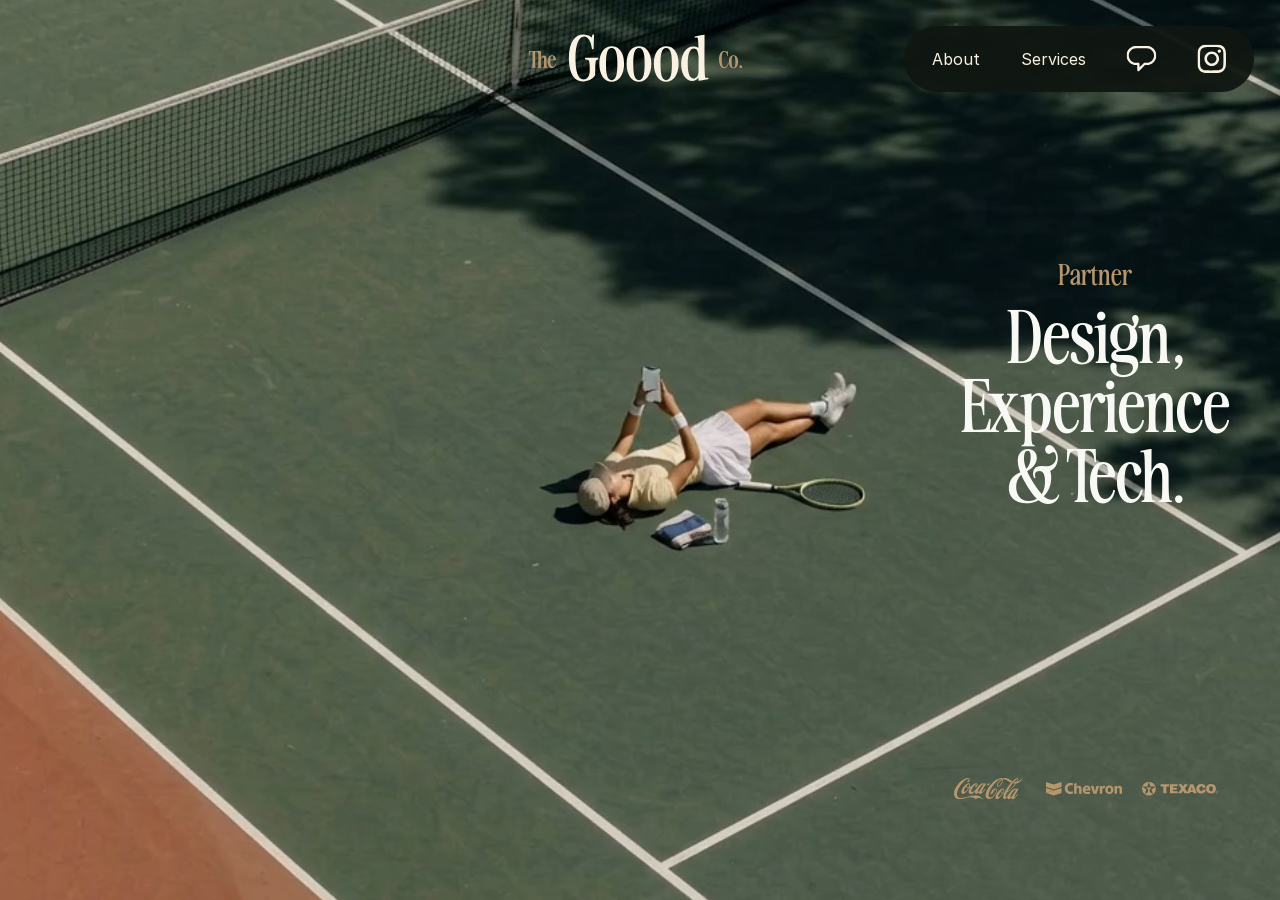
==== commit 75f83ea5: "Publish updated static site export" ====
--- a/index.html
+++ b/index.html
@@ -1,74 +1,78 @@
-<!doctype html>
-<!-- Published Jun 29, 2026, 10:08 PM UTC -->
-<html lang="en" data-redirect-timezone="1" dir="ltr">
-<head>
-	<meta charset="utf-8">
+<!doctype html>
+<!-- Published Jun 29, 2026, 10:08 PM UTC -->
+<html lang="en" data-redirect-timezone="1" dir="ltr">
+<head>
+	<meta charset="utf-8">
 	<meta name="viewport" content="width=device-width">
-<title>Goood Co.</title>
-    <meta name="description" content="GOOOD is a behavior-driven design and technology company that helps organizations build products, brands, systems, and experiences. ">
-    <meta name="framer-search-index" content="https://framerusercontent.com/sites/5ytUcVPvbW8N9m3FAgakMX/searchIndex-BSJQlw5ZuKHd.json">
-    <meta name="framer-search-index-fallback" content="https://framerusercontent.com/sites/5ytUcVPvbW8N9m3FAgakMX/searchIndex-iBknJsm7FdqD.json">
-    <link href="https://framerusercontent.com/images/Y0VyDNWUJMBLgAJX96kHyIJo9LI.svg" rel="icon" media="(prefers-color-scheme: light)">
-    <link href="https://framerusercontent.com/images/7ldi2a1nNjS6JDcitWMlOKeYPM.svg" rel="icon" media="(prefers-color-scheme: dark)">
-    <!-- Open Graph -->
-    <meta property="og:type" content="website">
-    <meta property="og:title" content="Goood Co.">
-    <meta property="og:description" content="GOOOD is a behavior-driven design and technology company that helps organizations build products, brands, systems, and experiences. ">
-    <!-- X -->
-    <meta name="twitter:card" content="summary_large_image">
-    <meta name="twitter:title" content="Goood Co.">
+<title>Goood Co.</title>
+    <meta name="description" content="GOOOD is a behavior-driven design and technology company that helps organizations build products, brands, systems, and experiences. ">
+    <meta name="framer-search-index" content="/assets/sites/framerusercontent-com-searchIndex-BSJQlw5ZuKHd-12c828cfe6.json">
+    <meta name="framer-search-index-fallback" content="/assets/sites/framerusercontent-com-searchIndex-iBknJsm7FdqD-8ba5fae067.json">
+    <link href="/assets/images/framerusercontent-com-Y0VyDNWUJMBLgAJX96kHyIJo9LI-a29f2e0294.svg" rel="icon" media="(prefers-color-scheme: light)">
+    <link href="/assets/images/framerusercontent-com-7ldi2a1nNjS6JDcitWMlOKeYPM-4f83e240ae.svg" rel="icon" media="(prefers-color-scheme: dark)">
+    <!-- Open Graph -->
+    <meta property="og:type" content="website">
+    <meta property="og:title" content="Goood Co.">
+    <meta property="og:description" content="GOOOD is a behavior-driven design and technology company that helps organizations build products, brands, systems, and experiences. ">
+    <!-- X -->
+    <meta name="twitter:card" content="summary_large_image">
+    <meta name="twitter:title" content="Goood Co.">
     <meta name="twitter:description" content="GOOOD is a behavior-driven design and technology company that helps organizations build products, brands, systems, and experiences. ">
-<!-- Start of headStart -->
-    
-    <!-- End of headStart -->
-	
-	<style data-framer-font-css>@font-face { font-family: "Awesome Serif Semi Bold Extra Tall"; src: url("https://framerusercontent.com/assets/MUc1ipWToFADZcq2uMETgv3iBlQ.woff2"); font-display: swap; font-style: normal; font-weight: 600 }
-@font-face { font-family: "Awesome Serif Medium Extra Tall"; src: url("https://framerusercontent.com/assets/fbE9VxrupKBerNvXwSpwwjdLrv8.woff2"); font-display: swap; font-style: normal; font-weight: 500 }
-@font-face { font-family: "Antique Atelier Script Regular"; src: url("https://framerusercontent.com/assets/Kvcf3GFHVCJ5crvqG8K9SrMtMw.woff2"); font-display: swap; font-style: normal; font-weight: 400 }
-@font-face { font-family: "Inter"; src: url("https://framerusercontent.com/assets/5vvr9Vy74if2I6bQbJvbw7SY1pQ.woff2"); font-display: swap; font-style: normal; font-weight: 400; unicode-range: U+0460-052F, U+1C80-1C88, U+20B4, U+2DE0-2DFF, U+A640-A69F, U+FE2E-FE2F }
-@font-face { font-family: "Inter"; src: url("https://framerusercontent.com/assets/EOr0mi4hNtlgWNn9if640EZzXCo.woff2"); font-display: swap; font-style: normal; font-weight: 400; unicode-range: U+0301, U+0400-045F, U+0490-0491, U+04B0-04B1, U+2116 }
-@font-face { font-family: "Inter"; src: url("https://framerusercontent.com/assets/Y9k9QrlZAqio88Klkmbd8VoMQc.woff2"); font-display: swap; font-style: normal; font-weight: 400; unicode-range: U+1F00-1FFF }
-@font-face { font-family: "Inter"; src: url("https://framerusercontent.com/assets/OYrD2tBIBPvoJXiIHnLoOXnY9M.woff2"); font-display: swap; font-style: normal; font-weight: 400; unicode-range: U+0370-03FF }
-@font-face { font-family: "Inter"; src: url("https://framerusercontent.com/assets/JeYwfuaPfZHQhEG8U5gtPDZ7WQ.woff2"); font-display: swap; font-style: normal; font-weight: 400; unicode-range: U+0100-024F, U+0259, U+1E00-1EFF, U+2020, U+20A0-20AB, U+20AD-20CF, U+2113, U+2C60-2C7F, U+A720-A7FF }
-@font-face { font-family: "Inter"; src: url("https://framerusercontent.com/assets/GrgcKwrN6d3Uz8EwcLHZxwEfC4.woff2"); font-display: swap; font-style: normal; font-weight: 400; unicode-range: U+0000-00FF, U+0131, U+0152-0153, U+02BB-02BC, U+02C6, U+02DA, U+02DC, U+2000-206F, U+2070, U+2074-207E, U+2080-208E, U+20AC, U+2122, U+2191, U+2193, U+2212, U+2215, U+FEFF, U+FFFD }
-@font-face { font-family: "Inter"; src: url("https://framerusercontent.com/assets/b6Y37FthZeALduNqHicBT6FutY.woff2"); font-display: swap; font-style: normal; font-weight: 400; unicode-range: U+0102-0103, U+0110-0111, U+0128-0129, U+0168-0169, U+01A0-01A1, U+01AF-01B0, U+1EA0-1EF9, U+20AB }
-@font-face { font-family: "Inter"; src: url("https://framerusercontent.com/assets/DpPBYI0sL4fYLgAkX8KXOPVt7c.woff2"); font-display: swap; font-style: normal; font-weight: 700; unicode-range: U+0460-052F, U+1C80-1C88, U+20B4, U+2DE0-2DFF, U+A640-A69F, U+FE2E-FE2F }
-@font-face { font-family: "Inter"; src: url("https://framerusercontent.com/assets/4RAEQdEOrcnDkhHiiCbJOw92Lk.woff2"); font-display: swap; font-style: normal; font-weight: 700; unicode-range: U+0301, U+0400-045F, U+0490-0491, U+04B0-04B1, U+2116 }
-@font-face { font-family: "Inter"; src: url("https://framerusercontent.com/assets/1K3W8DizY3v4emK8Mb08YHxTbs.woff2"); font-display: swap; font-style: normal; font-weight: 700; unicode-range: U+1F00-1FFF }
-@font-face { font-family: "Inter"; src: url("https://framerusercontent.com/assets/tUSCtfYVM1I1IchuyCwz9gDdQ.woff2"); font-display: swap; font-style: normal; font-weight: 700; unicode-range: U+0370-03FF }
-@font-face { font-family: "Inter"; src: url("https://framerusercontent.com/assets/VgYFWiwsAC5OYxAycRXXvhze58.woff2"); font-display: swap; font-style: normal; font-weight: 700; unicode-range: U+0100-024F, U+0259, U+1E00-1EFF, U+2020, U+20A0-20AB, U+20AD-20CF, U+2113, U+2C60-2C7F, U+A720-A7FF }
-@font-face { font-family: "Inter"; src: url("https://framerusercontent.com/assets/syRNPWzAMIrcJ3wIlPIP43KjQs.woff2"); font-display: swap; font-style: normal; font-weight: 700; unicode-range: U+0000-00FF, U+0131, U+0152-0153, U+02BB-02BC, U+02C6, U+02DA, U+02DC, U+2000-206F, U+2070, U+2074-207E, U+2080-208E, U+20AC, U+2122, U+2191, U+2193, U+2212, U+2215, U+FEFF, U+FFFD }
-@font-face { font-family: "Inter"; src: url("https://framerusercontent.com/assets/GIryZETIX4IFypco5pYZONKhJIo.woff2"); font-display: swap; font-style: normal; font-weight: 700; unicode-range: U+0102-0103, U+0110-0111, U+0128-0129, U+0168-0169, U+01A0-01A1, U+01AF-01B0, U+1EA0-1EF9, U+20AB }
-@font-face { font-family: "Inter"; src: url("https://framerusercontent.com/assets/5A3Ce6C9YYmCjpQx9M4inSaKU.woff2"); font-display: swap; font-style: normal; font-weight: 500; unicode-range: U+0460-052F, U+1C80-1C88, U+20B4, U+2DE0-2DFF, U+A640-A69F, U+FE2E-FE2F }
-@font-face { font-family: "Inter"; src: url("https://framerusercontent.com/assets/Qx95Xyt0Ka3SGhinnbXIGpEIyP4.woff2"); font-display: swap; font-style: normal; font-weight: 500; unicode-range: U+0301, U+0400-045F, U+0490-0491, U+04B0-04B1, U+2116 }
-@font-face { font-family: "Inter"; src: url("https://framerusercontent.com/assets/6mJuEAguuIuMog10gGvH5d3cl8.woff2"); font-display: swap; font-style: normal; font-weight: 500; unicode-range: U+1F00-1FFF }
-@font-face { font-family: "Inter"; src: url("https://framerusercontent.com/assets/xYYWaj7wCU5zSQH0eXvSaS19wo.woff2"); font-display: swap; font-style: normal; font-weight: 500; unicode-range: U+0370-03FF }
-@font-face { font-family: "Inter"; src: url("https://framerusercontent.com/assets/otTaNuNpVK4RbdlT7zDDdKvQBA.woff2"); font-display: swap; font-style: normal; font-weight: 500; unicode-range: U+0100-024F, U+0259, U+1E00-1EFF, U+2020, U+20A0-20AB, U+20AD-20CF, U+2113, U+2C60-2C7F, U+A720-A7FF }
-@font-face { font-family: "Inter"; src: url("https://framerusercontent.com/assets/UjlFhCnUjxhNfep4oYBPqnEssyo.woff2"); font-display: swap; font-style: normal; font-weight: 500; unicode-range: U+0000-00FF, U+0131, U+0152-0153, U+02BB-02BC, U+02C6, U+02DA, U+02DC, U+2000-206F, U+2070, U+2074-207E, U+2080-208E, U+20AC, U+2122, U+2191, U+2193, U+2212, U+2215, U+FEFF, U+FFFD }
-@font-face { font-family: "Inter"; src: url("https://framerusercontent.com/assets/DolVirEGb34pEXEp8t8FQBSK4.woff2"); font-display: swap; font-style: normal; font-weight: 500; unicode-range: U+0102-0103, U+0110-0111, U+0128-0129, U+0168-0169, U+01A0-01A1, U+01AF-01B0, U+1EA0-1EF9, U+20AB }
-@font-face { font-family: "Awesome Serif Semi Bold Extra Tall Placeholder"; src: local("Times New Roman"); ascent-override: 116.11%; descent-override: 25.91%; line-gap-override: 0.00%; size-adjust: 96.89% }
-@font-face { font-family: "Awesome Serif Medium Extra Tall Placeholder"; src: local("Times New Roman"); ascent-override: 117.07%; descent-override: 26.12%; line-gap-override: 0.00%; size-adjust: 96.10% }
-@font-face { font-family: "Antique Atelier Script Regular Placeholder"; src: local("Arial"); ascent-override: 158.74%; descent-override: 155.39%; line-gap-override: 0.00%; size-adjust: 74.72% }
-@font-face { font-family: "Inter Placeholder"; src: local("Arial"); ascent-override: 89.79%; descent-override: 22.36%; line-gap-override: 0.00%; size-adjust: 107.89% }</style>
-	
-	
-	<meta name="robots" content="max-image-preview:large"><style data-framer-breakpoint-css>@media(min-width: 1200px){.hidden-72rtr7{display:none!important}}@media(min-width: 610px) and (max-width: 1199.98px){.hidden-r08k16{display:none!important}}@media(max-width: 609.98px){.hidden-4vrqzv{display:none!important}}</style><style data-framer-css-ssr-minified data-framer-components="framer-lib-cursors-host framer-mVGt8 framer-lib-combinedCSSRules PropertyOverrides framer-sYVgi">html,body,#main{box-sizing:border-box;margin:0;padding:0}:root{-webkit-font-smoothing:antialiased;-moz-osx-font-smoothing:grayscale}*{box-sizing:border-box;-webkit-font-smoothing:inherit}h1,h2,h3,h4,h5,h6,p,figure{margin:0}body,input,textarea,select,button{font-family:sans-serif;font-size:12px}body{--token-9c6effcc-38b6-4d13-8bd2-14d6e608fd5b:#f7f3ef;--token-f3294d0c-bad1-4bd4-86fa-f66fd77a52c2:#c4ab92;--token-faad3aae-8c58-403c-ac45-ee6803ffdcd7:#787878;--token-7b57e3b5-e22b-4318-b7dc-5cf4df89e089:#000}@supports (background:-webkit-named-image(i)) and (not (grid-template-rows:subgrid)){body{--framer-will-change-override:transform}}@supports (background:-webkit-named-image(i)) and (not (position-area:top right)){body{--framer-will-change-filter-override:filter}}[data-framer-component-type=Text] div div span,[data-framer-component-type=Text] a div span,[data-framer-component-type=Text] span span span,[data-framer-component-type=Text] p span span,[data-framer-component-type=Text] h1 span span,[data-framer-component-type=Text] h2 span span,[data-framer-component-type=Text] h3 span span,[data-framer-component-type=Text] h4 span span,[data-framer-component-type=Text] h5 span span,[data-framer-component-type=Text] h6 span span,[data-framer-component-type=Text] a{font-family:var(--font-family);font-style:var(--font-style);font-weight:min(calc(var(--framer-font-weight-increase,0) + var(--font-weight,400)),900);color:var(--text-color);letter-spacing:var(--letter-spacing);font-size:var(--font-size);text-transform:var(--text-transform);--text-decoration:var(--framer-text-decoration-style,solid)var(--framer-text-decoration,none)var(--framer-text-decoration-color,currentcolor)var(--framer-text-decoration-thickness,auto);--text-decoration-skip-ink:var(--framer-text-decoration-skip-ink);--text-underline-offset:var(--framer-text-decoration-offset);line-height:var(--line-height);--font-family:var(--framer-font-family);--font-style:var(--framer-font-style);--font-weight:var(--framer-font-weight);--text-color:var(--framer-text-color);--letter-spacing:var(--framer-letter-spacing);--font-size:var(--framer-font-size);--text-transform:var(--framer-text-transform);--line-height:var(--framer-line-height)}@supports not (color:color(display-p3 1 1 1)){p.framer-text,div.framer-text,h1.framer-text,h2.framer-text,h3.framer-text,h4.framer-text,h5.framer-text,h6.framer-text,li.framer-text,ol.framer-text,ul.framer-text,span.framer-text:not([data-text-fill]){color:var(--framer-blockquote-text-color-rgb,var(--framer-blockquote-text-color,var(--framer-text-color-rgb,var(--framer-text-color,#000))));-webkit-text-stroke-color:var(--framer-text-stroke-color-rgb,var(--framer-text-stroke-color,initial))}mark.framer-text{background-color:var(--framer-blockquote-text-background-color-rgb,var(--framer-blockquote-text-background-color,var(--framer-text-background-color-rgb,var(--framer-text-background-color,initial))))}}@supports not (color:color(display-p3 1 1 1)){code.framer-text,code.framer-text span.framer-text:not([data-text-fill]){color:var(--framer-blockquote-text-color-rgb,var(--framer-blockquote-text-color,var(--framer-code-text-color-rgb,var(--framer-code-text-color,var(--framer-text-color-rgb,var(--framer-text-color,#000))))))}}@supports not (color:color(display-p3 1 1 1)){a.framer-text,span.framer-text[data-nested-link]{color:var(--framer-link-text-color-rgb,var(--framer-link-text-color,var(--framer-blockquote-text-color-rgb,var(--framer-blockquote-text-color,var(--framer-text-color-rgb,var(--framer-text-color,#000))))));background-color:var(--framer-link-text-background-color-rgb,var(--framer-link-text-background-color,initial));-webkit-text-decoration-color:var(--framer-link-text-decoration-color-rgb,var(--framer-link-text-decoration-color,var(--framer-text-decoration-color-rgb,var(--framer-text-decoration-color,currentcolor))));text-decoration-color:var(--framer-link-text-decoration-color-rgb,var(--framer-link-text-decoration-color,var(--framer-text-decoration-color-rgb,var(--framer-text-decoration-color,currentcolor))))}}@supports not (color:color(display-p3 1 1 1)){code.framer-text a.framer-text,code.framer-text a.framer-text span.framer-text:not([data-text-fill]),code.framer-text span.framer-text[data-nested-link],code.framer-text span.framer-text[data-nested-link] span.framer-text:not([data-text-fill]){color:var(--framer-link-text-color-rgb,var(--framer-link-text-color,var(--framer-blockquote-text-color-rgb,var(--framer-blockquote-text-color,var(--framer-code-text-color-rgb,var(--framer-code-text-color,var(--framer-text-color-rgb,var(--framer-text-color,#000))))))))}}@supports not (color:color(display-p3 1 1 1)){a.framer-text:hover,span.framer-text[data-nested-link]:hover{color:var(--framer-link-hover-text-color-rgb,var(--framer-link-hover-text-color,var(--framer-link-text-color-rgb,var(--framer-link-text-color,var(--framer-blockquote-text-color-rgb,var(--framer-blockquote-text-color,var(--framer-text-color-rgb,var(--framer-text-color,#000))))))));background-color:var(--framer-link-hover-text-background-color-rgb,var(--framer-link-hover-text-background-color,var(--framer-link-text-background-color-rgb,var(--framer-link-text-background-color,var(--framer-text-background-color-rgb,var(--framer-text-background-color,initial))))));-webkit-text-decoration-color:var(--framer-link-hover-text-decoration-color-rgb,var(--framer-link-hover-text-decoration-color,var(--framer-link-text-decoration-color-rgb,var(--framer-link-text-decoration-color,var(--framer-text-decoration-color-rgb,var(--framer-text-decoration-color,currentcolor))))));text-decoration-color:var(--framer-link-hover-text-decoration-color-rgb,var(--framer-link-hover-text-decoration-color,var(--framer-link-text-decoration-color-rgb,var(--framer-link-text-decoration-color,var(--framer-text-decoration-color-rgb,var(--framer-text-decoration-color,currentcolor))))))}}@supports not (color:color(display-p3 1 1 1)){code.framer-text a.framer-text:hover,code.framer-text span.framer-text[data-nested-link]:hover{color:var(--framer-link-hover-text-color-rgb,var(--framer-link-hover-text-color,var(--framer-link-text-color-rgb,var(--framer-link-text-color,var(--framer-blockquote-text-color-rgb,var(--framer-blockquote-text-color,var(--framer-code-text-color-rgb,var(--framer-code-text-color,var(--framer-text-color-rgb,var(--framer-text-color,#000))))))))))}}@supports not (color:color(display-p3 1 1 1)){a.framer-text[data-framer-page-link-current],span.framer-text[data-framer-page-link-current]{color:var(--framer-link-current-text-color-rgb,var(--framer-link-current-text-color,var(--framer-link-text-color-rgb,var(--framer-link-text-color,var(--framer-text-color-rgb,var(--framer-text-color,#000))))));background-color:var(--framer-link-current-text-background-color-rgb,var(--framer-link-current-text-background-color,var(--framer-link-text-background-color-rgb,var(--framer-link-text-background-color,var(--framer-text-background-color-rgb,var(--framer-text-background-color,initial))))));-webkit-text-decoration-color:var(--framer-link-current-text-decoration-color-rgb,var(--framer-link-current-text-decoration-color,var(--framer-link-text-decoration-color-rgb,var(--framer-link-text-decoration-color,var(--framer-text-decoration-color-rgb,var(--framer-text-decoration-color,currentcolor))))));text-decoration-color:var(--framer-link-current-text-decoration-color-rgb,var(--framer-link-current-text-decoration-color,var(--framer-link-text-decoration-color-rgb,var(--framer-link-text-decoration-color,var(--framer-text-decoration-color-rgb,var(--framer-text-decoration-color,currentcolor))))))}}@supports not (color:color(display-p3 1 1 1)){code.framer-text a.framer-text[data-framer-page-link-current],code.framer-text a.framer-text[data-framer-page-link-current] span.framer-text:not([data-text-fill]),code.framer-text span.framer-text[data-framer-page-link-current],code.framer-text span.framer-text[data-framer-page-link-current] span.framer-text:not([data-text-fill]){color:var(--framer-link-current-text-color-rgb,var(--framer-link-current-text-color,var(--framer-link-text-color-rgb,var(--framer-link-text-color,var(--framer-code-text-color-rgb,var(--framer-code-text-color,var(--framer-text-color-rgb,var(--framer-text-color,#000))))))));background-color:var(--framer-link-current-text-background-color-rgb,var(--framer-link-current-text-background-color,var(--framer-link-text-background-color-rgb,var(--framer-link-text-background-color,var(--framer-text-background-color-rgb,var(--framer-text-background-color,initial))))))}}@supports not (color:color(display-p3 1 1 1)){a.framer-text[data-framer-page-link-current]:hover,span.framer-text[data-framer-page-link-current]:hover{color:var(--framer-link-hover-text-color-rgb,var(--framer-link-hover-text-color,var(--framer-link-current-text-color-rgb,var(--framer-link-current-text-color,var(--framer-link-text-color-rgb,var(--framer-link-text-color,var(--framer-code-text-color-rgb,var(--framer-code-text-color,var(--framer-text-color-rgb,var(--framer-text-color,#000))))))))));background-color:var(--framer-link-hover-text-background-color-rgb,var(--framer-link-hover-text-background-color,var(--framer-link-current-text-background-color-rgb,var(--framer-link-current-text-background-color,var(--framer-link-text-background-color-rgb,var(--framer-link-text-background-color,initial))))));-webkit-text-decoration-color:var(--framer-link-hover-text-decoration-color-rgb,var(--framer-link-hover-text-decoration-color,var(--framer-link-current-text-decoration-color-rgb,var(--framer-link-current-text-decoration-color,var(--framer-link-text-decoration-color-rgb,var(--framer-link-text-decoration-color,var(--framer-text-decoration-color-rgb,var(--framer-text-decoration-color,currentcolor))))))));text-decoration-color:var(--framer-link-hover-text-decoration-color-rgb,var(--framer-link-hover-text-decoration-color,var(--framer-link-current-text-decoration-color-rgb,var(--framer-link-current-text-decoration-color,var(--framer-link-text-decoration-color-rgb,var(--framer-link-text-decoration-color,var(--framer-text-decoration-color-rgb,var(--framer-text-decoration-color,currentcolor))))))))}}@supports not (color:color(display-p3 1 1 1)){code.framer-text a.framer-text[data-framer-page-link-current]:hover,code.framer-text a.framer-text[data-framer-page-link-current]:hover span.framer-text:not([data-text-fill]),code.framer-text span.framer-text[data-framer-page-link-current]:hover,code.framer-text span.framer-text[data-framer-page-link-current]:hover span.framer-text:not([data-text-fill]){color:var(--framer-link-hover-text-color-rgb,var(--framer-link-hover-text-color,var(--framer-link-current-text-color-rgb,var(--framer-link-current-text-color,var(--framer-link-text-color-rgb,var(--framer-link-text-color,var(--framer-code-text-color-rgb,var(--framer-code-text-color,var(--framer-text-color-rgb,var(--framer-text-color,#000))))))))));background-color:var(--framer-link-hover-text-background-color-rgb,var(--framer-link-hover-text-background-color,var(--framer-link-current-text-background-color-rgb,var(--framer-link-current-text-background-color,var(--framer-link-text-background-color-rgb,var(--framer-link-text-background-color,initial))))))}}@supports not (overflow:clip){:root{--overflow-clip-fallback:hidden}}@supports (background:-webkit-named-image(i)) and (not (contain-intrinsic-size:inherit)){div.framer-text,p.framer-text,h1.framer-text,h2.framer-text,h3.framer-text,h4.framer-text,h5.framer-text,h6.framer-text,ol.framer-text,ul.framer-text,li.framer-text,blockquote.framer-text,.framer-text.framer-image{display:var(--text-truncation-display-inline-for-safari-16,revert)}div.framer-text:after,p.framer-text:after,h1.framer-text:after,h2.framer-text:after,h3.framer-text:after,h4.framer-text:after,h5.framer-text:after,h6.framer-text:after,ol.framer-text:after,ul.framer-text:after,li.framer-text:after,blockquote.framer-text:after,.framer-text.framer-image:after{content:var(--text-truncation-line-break-for-safari-16);white-space:pre}.framer-text.framer-text-module,.framer-text.framer-table-wrapper{display:var(--text-truncation-display-none-for-safari-16,revert)}p.framer-text[data-text-fill]{display:var(--text-truncation-display-inline-for-safari-16,inline-block)}}@supports (corner-shape:superellipse(2)){:root{--one-if-corner-shape-supported:1}}.framer-cursor-none,.framer-cursor-none *{cursor:none!important}.framer-pointer-events-none,.framer-pointer-events-none *{pointer-events:none!important}@supports (aspect-ratio:1){body{--framer-aspect-ratio-supported:auto}}.framer-mVGt8.framer-lux5qc,.framer-mVGt8 .framer-lux5qc{display:block}.framer-mVGt8.framer-72rtr7{height:min-content;overflow:var(--overflow-clip-fallback,clip);background-color:#515e4d;flex-flow:column;place-content:center flex-start;align-items:center;gap:10px;width:1200px;padding:0;display:flex;position:relative}.framer-mVGt8 .framer-16ocg21{height:100vh;overflow:var(--overflow-clip-fallback,clip);will-change:var(--framer-will-change-filter-override,filter);flex-flow:column;flex:none;place-content:center flex-start;align-items:center;gap:20px;width:100%;padding:0;display:flex;position:relative}.framer-mVGt8 .framer-1lui6iw-container{z-index:0;flex:none;width:100%;height:100%;position:absolute;top:0;left:0}.framer-mVGt8 .framer-kwugl{z-index:1;flex:none;gap:0;width:303px;height:81px;position:absolute;top:22px;left:calc(50% - 151.5px);overflow:visible}.framer-mVGt8 .framer-1o4up3j{flex:none;gap:0;width:160px;height:53px;position:absolute;top:calc(50.9091% - 26.68px);left:calc(51.4706% - 80.04px);overflow:visible}.framer-mVGt8 .framer-cjizw8{flex:none;position:absolute;inset:-5px 5px 5px -5px}.framer-mVGt8 .framer-184umbu{flex:none;width:24px;height:18px;position:absolute;top:calc(47.2727% - 8.895px);left:230px}.framer-mVGt8 .framer-rp8qmf{flex:none;width:27px;height:18px;position:absolute;top:calc(47.2727% - 8.895px);left:40px}.framer-mVGt8 .framer-14ybm5p{height:120px;overflow:var(--overflow-clip-fallback,clip);z-index:1;flex-flow:row;flex:none;place-content:flex-end;align-items:flex-end;gap:0;width:96%;padding:0 0 28px;display:flex;position:relative}.framer-mVGt8 .framer-1r6gjc0-container{flex:none;width:350px;height:66px;position:relative}.framer-mVGt8 .framer-spmqkn{z-index:1;flex-flow:column;flex:none;place-content:center space-between;align-items:center;width:100%;height:77%;padding:0;display:flex;position:relative;overflow:visible}.framer-mVGt8 .framer-623j5z{height:1px;overflow:var(--overflow-clip-fallback,clip);flex-flow:column;flex:1 0 0;place-content:center space-between;align-items:center;width:94%;padding:0;display:flex;position:relative}.framer-mVGt8 .framer-1xnoaxv{flex-flow:column;flex:none;place-content:flex-end flex-start;align-items:flex-end;gap:44px;width:98%;height:min-content;padding:0;display:flex;position:relative;overflow:visible}.framer-mVGt8 .framer-jmp83u{flex-flow:column;flex:none;place-content:center flex-end;align-items:center;gap:11.86px;width:min-content;height:369px;padding:0;display:flex;position:relative;overflow:visible}.framer-mVGt8 .framer-b1qlor,.framer-mVGt8 .framer-1nbmg9f{--framer-paragraph-spacing:0px;white-space:pre;flex:none;width:auto;height:auto;position:relative}.framer-mVGt8 .framer-1hg5r9d{flex-flow:column;flex:none;place-content:flex-end center;align-items:flex-end;gap:44px;width:100%;height:min-content;padding:0;display:flex;position:relative;overflow:visible}.framer-mVGt8 .framer-1pliky-container{flex:none;width:auto;height:auto;position:relative}.framer-mVGt8 .framer-159oufy{height:66px;overflow:var(--overflow-clip-fallback,clip);flex:none;width:350px;position:relative}.framer-mVGt8 .framer-mhqwz4-container{z-index:1;flex:none;position:absolute;inset:0}@media (min-width:610px) and (max-width:1199.98px){.framer-mVGt8.framer-72rtr7{width:610px}.framer-mVGt8 .framer-1lui6iw-container{width:177%;height:176%;top:-12.3148%;left:-38.2716%}.framer-mVGt8 .framer-14ybm5p{justify-content:center;width:96%;height:221px}.framer-mVGt8 .framer-spmqkn{width:100%;height:33%}.framer-mVGt8 .framer-1xnoaxv,.framer-mVGt8 .framer-1hg5r9d{align-content:center;align-items:center}.framer-mVGt8 .framer-jmp83u{height:255px}}@media (max-width:609.98px){.framer-mVGt8.framer-72rtr7{width:390px}.framer-mVGt8 .framer-1lui6iw-container{width:139%;height:139%;top:0%;left:-19.6154%}.framer-mVGt8 .framer-14ybm5p{justify-content:center;width:96%;height:116px}.framer-mVGt8 .framer-spmqkn{width:100%;height:76%}.framer-mVGt8 .framer-623j5z{flex:none;justify-content:center;gap:10px;width:100%;height:min-content}.framer-mVGt8 .framer-1xnoaxv{align-content:center;align-items:center;width:100%}.framer-mVGt8 .framer-jmp83u{height:255px}.framer-mVGt8 .framer-1hg5r9d{align-content:center;align-items:center}}body{--framer-will-change-override:none}@supports (background:-webkit-named-image(i)) and (not (grid-template-rows:subgrid)){body{--framer-will-change-override:transform}}body{--framer-will-change-filter-override:none}@supports (background:-webkit-named-image(i)) and (not (position-area:top right)){body{--framer-will-change-filter-override:filter}}[data-framer-component-type]{position:absolute}[data-framer-component-type=Text]{cursor:inherit}[data-framer-component-text-autosized] *{white-space:pre}[data-framer-component-type=Text]>*{text-align:var(--framer-text-alignment,start)}[data-framer-component-type=Text] span span,[data-framer-component-type=Text] p span,[data-framer-component-type=Text] h1 span,[data-framer-component-type=Text] h2 span,[data-framer-component-type=Text] h3 span,[data-framer-component-type=Text] h4 span,[data-framer-component-type=Text] h5 span,[data-framer-component-type=Text] h6 span{display:block}[data-framer-component-type=Text] span span span,[data-framer-component-type=Text] p span span,[data-framer-component-type=Text] h1 span span,[data-framer-component-type=Text] h2 span span,[data-framer-component-type=Text] h3 span span,[data-framer-component-type=Text] h4 span span,[data-framer-component-type=Text] h5 span span,[data-framer-component-type=Text] h6 span span{display:unset}[data-framer-component-type=Text] div div span,[data-framer-component-type=Text] a div span,[data-framer-component-type=Text] span span span,[data-framer-component-type=Text] p span span,[data-framer-component-type=Text] h1 span span,[data-framer-component-type=Text] h2 span span,[data-framer-component-type=Text] h3 span span,[data-framer-component-type=Text] h4 span span,[data-framer-component-type=Text] h5 span span,[data-framer-component-type=Text] h6 span span,[data-framer-component-type=Text] a{font-family:var(--font-family);font-style:var(--font-style);font-weight:min(calc(var(--framer-font-weight-increase,0) + var(--font-weight,400)),900);color:var(--text-color);letter-spacing:var(--letter-spacing);font-size:var(--font-size);text-transform:var(--text-transform);--text-decoration:var(--framer-text-decoration-style,solid)var(--framer-text-decoration,none)var(--framer-text-decoration-color,currentcolor)var(--framer-text-decoration-thickness,auto);--text-decoration-skip-ink:var(--framer-text-decoration-skip-ink);--text-underline-offset:var(--framer-text-decoration-offset);line-height:var(--line-height);--font-family:var(--framer-font-family);--font-style:var(--framer-font-style);--font-weight:var(--framer-font-weight);--text-color:var(--framer-text-color);--letter-spacing:var(--framer-letter-spacing);--font-size:var(--framer-font-size);--text-transform:var(--framer-text-transform);--line-height:var(--framer-line-height)}[data-framer-component-type=Text] a,[data-framer-component-type=Text] a div span,[data-framer-component-type=Text] a span span span,[data-framer-component-type=Text] a p span span,[data-framer-component-type=Text] a h1 span span,[data-framer-component-type=Text] a h2 span span,[data-framer-component-type=Text] a h3 span span,[data-framer-component-type=Text] a h4 span span,[data-framer-component-type=Text] a h5 span span,[data-framer-component-type=Text] a h6 span span{--font-family:var(--framer-link-font-family,var(--framer-font-family));--font-style:var(--framer-link-font-style,var(--framer-font-style));--font-weight:var(--framer-link-font-weight,var(--framer-font-weight));--text-color:var(--framer-link-text-color,var(--framer-text-color));--font-size:var(--framer-link-font-size,var(--framer-font-size));--text-transform:var(--framer-link-text-transform,var(--framer-text-transform));--text-decoration:var(--framer-link-text-decoration-style,var(--framer-text-decoration-style,solid))var(--framer-link-text-decoration,var(--framer-text-decoration,none))var(--framer-link-text-decoration-color,var(--framer-text-decoration-color,currentcolor))var(--framer-link-text-decoration-thickness,var(--framer-text-decoration-thickness,auto));--text-decoration-skip-ink:var(--framer-link-text-decoration-skip-ink,var(--framer-text-decoration-skip-ink));--text-underline-offset:var(--framer-link-text-decoration-offset,var(--framer-text-decoration-offset))}[data-framer-component-type=Text] a:hover,[data-framer-component-type=Text] a div span:hover,[data-framer-component-type=Text] a span span span:hover,[data-framer-component-type=Text] a p span span:hover,[data-framer-component-type=Text] a h1 span span:hover,[data-framer-component-type=Text] a h2 span span:hover,[data-framer-component-type=Text] a h3 span span:hover,[data-framer-component-type=Text] a h4 span span:hover,[data-framer-component-type=Text] a h5 span span:hover,[data-framer-component-type=Text] a h6 span span:hover{--font-family:var(--framer-link-hover-font-family,var(--framer-link-font-family,var(--framer-font-family)));--font-style:var(--framer-link-hover-font-style,var(--framer-link-font-style,var(--framer-font-style)));--font-weight:var(--framer-link-hover-font-weight,var(--framer-link-font-weight,var(--framer-font-weight)));--text-color:var(--framer-link-hover-text-color,var(--framer-link-text-color,var(--framer-text-color)));--font-size:var(--framer-link-hover-font-size,var(--framer-link-font-size,var(--framer-font-size)));--text-transform:var(--framer-link-hover-text-transform,var(--framer-link-text-transform,var(--framer-text-transform)));--text-decoration:var(--framer-link-hover-text-decoration-style,var(--framer-link-text-decoration-style,var(--framer-text-decoration-style,solid)))var(--framer-link-hover-text-decoration,var(--framer-link-text-decoration,var(--framer-text-decoration,none)))var(--framer-link-hover-text-decoration-color,var(--framer-link-text-decoration-color,var(--framer-text-decoration-color,currentcolor)))var(--framer-link-hover-text-decoration-thickness,var(--framer-link-text-decoration-thickness,var(--framer-text-decoration-thickness,auto)));--text-decoration-skip-ink:var(--framer-link-hover-text-decoration-skip-ink,var(--framer-link-text-decoration-skip-ink,var(--framer-text-decoration-skip-ink)));--text-underline-offset:var(--framer-link-hover-text-decoration-offset,var(--framer-link-text-decoration-offset,var(--framer-text-decoration-offset)))}[data-framer-component-type=Text].isCurrent a,[data-framer-component-type=Text].isCurrent a div span,[data-framer-component-type=Text].isCurrent a span span span,[data-framer-component-type=Text].isCurrent a p span span,[data-framer-component-type=Text].isCurrent a h1 span span,[data-framer-component-type=Text].isCurrent a h2 span span,[data-framer-component-type=Text].isCurrent a h3 span span,[data-framer-component-type=Text].isCurrent a h4 span span,[data-framer-component-type=Text].isCurrent a h5 span span,[data-framer-component-type=Text].isCurrent a h6 span span{--font-family:var(--framer-link-current-font-family,var(--framer-link-font-family,var(--framer-font-family)));--font-style:var(--framer-link-current-font-style,var(--framer-link-font-style,var(--framer-font-style)));--font-weight:var(--framer-link-current-font-weight,var(--framer-link-font-weight,var(--framer-font-weight)));--text-color:var(--framer-link-current-text-color,var(--framer-link-text-color,var(--framer-text-color)));--font-size:var(--framer-link-current-font-size,var(--framer-link-font-size,var(--framer-font-size)));--text-transform:var(--framer-link-current-text-transform,var(--framer-link-text-transform,var(--framer-text-transform)));--text-decoration:var(--framer-link-current-text-decoration-style,var(--framer-link-text-decoration-style,var(--framer-text-decoration-style,solid)))var(--framer-link-current-text-decoration,var(--framer-link-text-decoration,var(--framer-text-decoration,none)))var(--framer-link-current-text-decoration-color,var(--framer-link-text-decoration-color,var(--framer-text-decoration-color,currentcolor)))var(--framer-link-current-text-decoration-thickness,var(--framer-link-text-decoration-thickness,var(--framer-text-decoration-thickness,auto)));--text-decoration-skip-ink:var(--framer-link-current-text-decoration-skip-ink,var(--framer-link-text-decoration-skip-ink,var(--framer-text-decoration-skip-ink)));--text-underline-offset:var(--framer-link-current-text-decoration-offset,var(--framer-link-text-decoration-offset,var(--framer-text-decoration-offset)))}[data-framer-component-type=RichTextContainer]{outline:none;flex-direction:column;flex-shrink:0;justify-content:flex-start;display:flex}p.framer-text,div.framer-text,figure.framer-text,h1.framer-text,h2.framer-text,h3.framer-text,h4.framer-text,h5.framer-text,h6.framer-text,ol.framer-text,ul.framer-text{margin:0;padding:0}p.framer-text,div.framer-text,h1.framer-text,h2.framer-text,h3.framer-text,h4.framer-text,h5.framer-text,h6.framer-text,li.framer-text,ol.framer-text,ul.framer-text,mark.framer-text,span.framer-text:not([data-text-fill]){font-family:var(--framer-font-family-preview,var(--framer-blockquote-font-family,var(--framer-font-family,Inter,Inter Placeholder,sans-serif)));font-style:var(--framer-font-style-preview,var(--framer-blockquote-font-style,var(--framer-font-style,normal)));font-weight:var(--framer-font-weight-preview,var(--framer-blockquote-font-weight,var(--framer-font-weight,400)));color:var(--framer-blockquote-text-color,var(--framer-text-color,#000));font-size:calc(var(--framer-blockquote-font-size,var(--framer-font-size,16px))*var(--framer-font-size-scale,1));letter-spacing:var(--framer-blockquote-letter-spacing,var(--framer-letter-spacing,0));text-transform:var(--framer-blockquote-text-transform,var(--framer-text-transform,none));-webkit-text-decoration-line:var(--framer-blockquote-text-decoration,var(--framer-text-decoration,initial));text-decoration-line:var(--framer-blockquote-text-decoration,var(--framer-text-decoration,initial));-webkit-text-decoration-style:var(--framer-blockquote-text-decoration-style,var(--framer-text-decoration-style,initial));text-decoration-style:var(--framer-blockquote-text-decoration-style,var(--framer-text-decoration-style,initial));-webkit-text-decoration-color:var(--framer-blockquote-text-decoration-color,var(--framer-text-decoration-color,initial));text-decoration-color:var(--framer-blockquote-text-decoration-color,var(--framer-text-decoration-color,initial));text-decoration-thickness:var(--framer-blockquote-text-decoration-thickness,var(--framer-text-decoration-thickness,initial));text-decoration-skip-ink:var(--framer-blockquote-text-decoration-skip-ink,var(--framer-text-decoration-skip-ink,initial));text-underline-offset:var(--framer-blockquote-text-decoration-offset,var(--framer-text-decoration-offset,initial));line-height:var(--framer-blockquote-line-height,var(--framer-line-height,1.2em));text-align:var(--framer-blockquote-text-alignment,var(--framer-text-alignment,start));-webkit-text-stroke-width:var(--framer-text-stroke-width,initial);-webkit-text-stroke-color:var(--framer-text-stroke-color,initial);-moz-font-feature-settings:var(--framer-font-open-type-features,initial);-webkit-font-feature-settings:var(--framer-font-open-type-features,initial);font-feature-settings:var(--framer-font-open-type-features,initial);font-variation-settings:var(--framer-font-variation-axes-preview,var(--framer-font-variation-axes,normal));text-wrap:var(--framer-text-wrap-override,var(--framer-text-wrap))}mark.framer-text,p.framer-text,div.framer-text,h1.framer-text,h2.framer-text,h3.framer-text,h4.framer-text,h5.framer-text,h6.framer-text,li.framer-text,ol.framer-text,ul.framer-text{background-color:var(--framer-blockquote-text-background-color,var(--framer-text-background-color,initial));border-radius:var(--framer-blockquote-text-background-radius,var(--framer-text-background-radius,initial));corner-shape:var(--framer-blockquote-text-background-corner-shape,var(--framer-text-background-corner-shape,initial));padding:var(--framer-blockquote-text-background-padding,var(--framer-text-background-padding,initial))}@supports not (color:color(display-p3 1 1 1)){p.framer-text,div.framer-text,h1.framer-text,h2.framer-text,h3.framer-text,h4.framer-text,h5.framer-text,h6.framer-text,li.framer-text,ol.framer-text,ul.framer-text,span.framer-text:not([data-text-fill]){color:var(--framer-blockquote-text-color-rgb,var(--framer-blockquote-text-color,var(--framer-text-color-rgb,var(--framer-text-color,#000))));-webkit-text-stroke-color:var(--framer-text-stroke-color-rgb,var(--framer-text-stroke-color,initial))}mark.framer-text{background-color:var(--framer-blockquote-text-background-color-rgb,var(--framer-blockquote-text-background-color,var(--framer-text-background-color-rgb,var(--framer-text-background-color,initial))))}}.framer-fit-text .framer-text{white-space:nowrap;white-space-collapse:preserve}strong.framer-text{font-family:var(--framer-blockquote-font-family-bold,var(--framer-font-family-bold));font-style:var(--framer-blockquote-font-style-bold,var(--framer-font-style-bold));font-weight:var(--framer-blockquote-font-weight-bold,var(--framer-font-weight-bold,bolder));font-variation-settings:var(--framer-blockquote-font-variation-axes-bold,var(--framer-font-variation-axes-bold))}em.framer-text{font-family:var(--framer-blockquote-font-family-italic,var(--framer-font-family-italic));font-style:var(--framer-blockquote-font-style-italic,var(--framer-font-style-italic,italic));font-weight:var(--framer-blockquote-font-weight-italic,var(--framer-font-weight-italic));font-variation-settings:var(--framer-blockquote-font-variation-axes-italic,var(--framer-font-variation-axes-italic))}em.framer-text>strong.framer-text{font-family:var(--framer-blockquote-font-family-bold-italic,var(--framer-font-family-bold-italic));font-style:var(--framer-blockquote-font-style-bold-italic,var(--framer-font-style-bold-italic,italic));font-weight:var(--framer-blockquote-font-weight-bold-italic,var(--framer-font-weight-bold-italic,bolder));font-variation-settings:var(--framer-blockquote-font-variation-axes-bold-italic,var(--framer-font-variation-axes-bold-italic))}p.framer-text:not(:first-child),div.framer-text:not(:first-child),h1.framer-text:not(:first-child),h2.framer-text:not(:first-child),h3.framer-text:not(:first-child),h4.framer-text:not(:first-child),h5.framer-text:not(:first-child),h6.framer-text:not(:first-child),ol.framer-text:not(:first-child),ul.framer-text:not(:first-child),blockquote.framer-text:not(:first-child),table.framer-text:not(:first-child),figure.framer-text:not(:first-child),.framer-image.framer-text:not(:first-child){margin-top:var(--framer-blockquote-paragraph-spacing,var(--framer-paragraph-spacing,0))}li.framer-text>ul.framer-text:nth-child(2),li.framer-text>ol.framer-text:nth-child(2){margin-top:0}.framer-text[data-text-fill]{-webkit-text-fill-color:transparent;padding:max(0em,calc(calc(1.3em - var(--framer-blockquote-line-height,var(--framer-line-height,1.3em)))/2));margin:min(0em,calc(calc(1.3em - var(--framer-blockquote-line-height,var(--framer-line-height,1.3em)))/-2));-webkit-background-clip:text;background-clip:text;display:inline-block}code.framer-text,code.framer-text span.framer-text:not([data-text-fill]){font-family:var(--framer-code-font-family,var(--framer-font-family,Inter,Inter Placeholder,sans-serif));font-style:var(--framer-blockquote-font-style,var(--framer-code-font-style,var(--framer-font-style,normal)));font-weight:var(--framer-blockquote-font-weight,var(--framer-code-font-weight,var(--framer-font-weight,400)));color:var(--framer-blockquote-text-color,var(--framer-code-text-color,var(--framer-text-color,#000)));font-size:calc(var(--framer-blockquote-font-size,var(--framer-font-size,16px))*var(--framer-font-size-scale,1));letter-spacing:var(--framer-blockquote-letter-spacing,var(--framer-letter-spacing,0));line-height:var(--framer-blockquote-line-height,var(--framer-line-height,1.2em))}@supports not (color:color(display-p3 1 1 1)){code.framer-text,code.framer-text span.framer-text:not([data-text-fill]){color:var(--framer-blockquote-text-color-rgb,var(--framer-blockquote-text-color,var(--framer-code-text-color-rgb,var(--framer-code-text-color,var(--framer-text-color-rgb,var(--framer-text-color,#000))))))}}blockquote.framer-text{unicode-bidi:initial;margin-block-start:initial;margin-block-end:initial;margin-inline-start:initial;margin-inline-end:initial}a.framer-text,a.framer-text span.framer-text:not([data-text-fill]),span.framer-text[data-nested-link],span.framer-text[data-nested-link] span.framer-text:not([data-text-fill]){color:inherit;font-family:var(--framer-font-family-preview,var(--framer-link-font-family,var(--framer-blockquote-font-family,var(--framer-font-family,Inter,Inter Placeholder,sans-serif))));font-style:var(--framer-font-style-preview,var(--framer-link-font-style,var(--framer-blockquote-font-style,var(--framer-font-style,normal))));font-weight:var(--framer-font-weight-preview,var(--framer-link-font-weight,var(--framer-blockquote-font-weight,var(--framer-font-weight,400))));font-size:calc(var(--framer-blockquote-font-size,var(--framer-font-size,16px))*var(--framer-font-size-scale,1));text-transform:var(--framer-link-text-transform,var(--framer-blockquote-text-transform,var(--framer-text-transform,none)));cursor:var(--framer-custom-cursors,pointer);background-color:initial;border-radius:var(--framer-link-text-background-radius,initial);corner-shape:var(--framer-link-text-background-corner-shape,initial);padding:var(--framer-link-text-background-padding,initial)}a.framer-text,span.framer-text[data-nested-link]{color:var(--framer-link-text-color,var(--framer-blockquote-text-color,var(--framer-text-color,#000)));-webkit-text-decoration-line:var(--framer-link-text-decoration,var(--framer-blockquote-text-decoration,var(--framer-text-decoration,initial)));text-decoration-line:var(--framer-link-text-decoration,var(--framer-blockquote-text-decoration,var(--framer-text-decoration,initial)));-webkit-text-decoration-style:var(--framer-link-text-decoration-style,var(--framer-blockquote-text-decoration-style,var(--framer-text-decoration-style,initial)));text-decoration-style:var(--framer-link-text-decoration-style,var(--framer-blockquote-text-decoration-style,var(--framer-text-decoration-style,initial)));-webkit-text-decoration-color:var(--framer-link-text-decoration-color,var(--framer-blockquote-text-decoration-color,var(--framer-text-decoration-color,initial)));text-decoration-color:var(--framer-link-text-decoration-color,var(--framer-blockquote-text-decoration-color,var(--framer-text-decoration-color,initial)));text-decoration-thickness:var(--framer-link-text-decoration-thickness,var(--framer-blockquote-text-decoration-thickness,var(--framer-text-decoration-thickness,initial)));text-decoration-skip-ink:var(--framer-link-text-decoration-skip-ink,var(--framer-blockquote-text-decoration-skip-ink,var(--framer-text-decoration-skip-ink,initial)));text-underline-offset:var(--framer-link-text-decoration-offset,var(--framer-blockquote-text-decoration-offset,var(--framer-text-decoration-offset,initial)));background-color:var(--framer-link-text-background-color,initial)}@supports not (color:color(display-p3 1 1 1)){a.framer-text,span.framer-text[data-nested-link]{color:var(--framer-link-text-color-rgb,var(--framer-link-text-color,var(--framer-blockquote-text-color-rgb,var(--framer-blockquote-text-color,var(--framer-text-color-rgb,var(--framer-text-color,#000))))));background-color:var(--framer-link-text-background-color-rgb,var(--framer-link-text-background-color,initial));-webkit-text-decoration-color:var(--framer-link-text-decoration-color-rgb,var(--framer-link-text-decoration-color,var(--framer-text-decoration-color-rgb,var(--framer-text-decoration-color,currentcolor))));text-decoration-color:var(--framer-link-text-decoration-color-rgb,var(--framer-link-text-decoration-color,var(--framer-text-decoration-color-rgb,var(--framer-text-decoration-color,currentcolor))))}}code.framer-text a.framer-text,code.framer-text a.framer-text span.framer-text:not([data-text-fill]),code.framer-text span.framer-text[data-nested-link],code.framer-text span.framer-text[data-nested-link] span.framer-text:not([data-text-fill]){font-family:var(--framer-code-font-family,var(--framer-font-family,Inter,Inter Placeholder,sans-serif));font-style:var(--framer-blockquote-font-style,var(--framer-code-font-style,var(--framer-font-style,normal)));font-weight:var(--framer-blockquote-font-weight,var(--framer-code-font-weight,var(--framer-font-weight,400)));color:inherit;font-size:calc(var(--framer-blockquote-font-size,var(--framer-font-size,16px))*var(--framer-font-size-scale,1))}code.framer-text a.framer-text,code.framer-text span.framer-text[data-nested-link]{color:var(--framer-link-text-color,var(--framer-blockquote-text-color,var(--framer-code-text-color,var(--framer-text-color,#000))))}@supports not (color:color(display-p3 1 1 1)){code.framer-text a.framer-text,code.framer-text a.framer-text span.framer-text:not([data-text-fill]),code.framer-text span.framer-text[data-nested-link],code.framer-text span.framer-text[data-nested-link] span.framer-text:not([data-text-fill]){color:var(--framer-link-text-color-rgb,var(--framer-link-text-color,var(--framer-blockquote-text-color-rgb,var(--framer-blockquote-text-color,var(--framer-code-text-color-rgb,var(--framer-code-text-color,var(--framer-text-color-rgb,var(--framer-text-color,#000))))))))}}a.framer-text:hover,a.framer-text:hover span.framer-text:not([data-text-fill]),span.framer-text[data-nested-link]:hover,span.framer-text[data-nested-link]:hover span.framer-text:not([data-text-fill]){font-family:var(--framer-font-family-preview,var(--framer-link-hover-font-family,var(--framer-link-font-family,var(--framer-blockquote-font-family,var(--framer-font-family,Inter,Inter Placeholder,sans-serif)))));font-style:var(--framer-font-style-preview,var(--framer-link-hover-font-style,var(--framer-link-font-style,var(--framer-blockquote-font-style,var(--framer-font-style,normal)))));font-weight:var(--framer-font-weight-preview,var(--framer-link-hover-font-weight,var(--framer-link-font-weight,var(--framer-blockquote-font-weight,var(--framer-font-weight,400)))));font-size:calc(var(--framer-link-hover-font-size,var(--framer-blockquote-font-size,var(--framer-font-size,16px)))*var(--framer-font-size-scale,1));text-transform:var(--framer-link-hover-text-transform,var(--framer-link-text-transform,var(--framer-blockquote-text-transform,var(--framer-text-transform,none))));border-radius:var(--framer-link-hover-text-background-radius,var(--framer-link-text-background-radius,var(--framer-text-background-radius,initial)));corner-shape:var(--framer-link-hover-text-background-corner-shape,var(--framer-link-text-background-corner-shape,var(--framer-text-background-corner-shape,initial)));padding:var(--framer-link-hover-text-background-padding,var(--framer-link-text-background-padding,var(--framer-text-background-padding,initial)))}a.framer-text:hover,span.framer-text[data-nested-link]:hover{color:var(--framer-link-hover-text-color,var(--framer-link-text-color,var(--framer-blockquote-text-color,var(--framer-text-color,#000))));-webkit-text-decoration-line:var(--framer-link-hover-text-decoration,var(--framer-link-text-decoration,var(--framer-blockquote-text-decoration,var(--framer-text-decoration,initial))));text-decoration-line:var(--framer-link-hover-text-decoration,var(--framer-link-text-decoration,var(--framer-blockquote-text-decoration,var(--framer-text-decoration,initial))));-webkit-text-decoration-style:var(--framer-link-hover-text-decoration-style,var(--framer-link-text-decoration-style,var(--framer-blockquote-text-decoration-style,var(--framer-text-decoration-style,initial))));text-decoration-style:var(--framer-link-hover-text-decoration-style,var(--framer-link-text-decoration-style,var(--framer-blockquote-text-decoration-style,var(--framer-text-decoration-style,initial))));-webkit-text-decoration-color:var(--framer-link-hover-text-decoration-color,var(--framer-link-text-decoration-color,var(--framer-blockquote-text-decoration-color,var(--framer-text-decoration-color,initial))));text-decoration-color:var(--framer-link-hover-text-decoration-color,var(--framer-link-text-decoration-color,var(--framer-blockquote-text-decoration-color,var(--framer-text-decoration-color,initial))));text-decoration-thickness:var(--framer-link-hover-text-decoration-thickness,var(--framer-link-text-decoration-thickness,var(--framer-blockquote-text-decoration-thickness,var(--framer-text-decoration-thickness,initial))));text-decoration-skip-ink:var(--framer-link-hover-text-decoration-skip-ink,var(--framer-link-text-decoration-skip-ink,var(--framer-blockquote-text-decoration-skip-ink,var(--framer-text-decoration-skip-ink,initial))));text-underline-offset:var(--framer-link-hover-text-decoration-offset,var(--framer-link-text-decoration-offset,var(--framer-blockquote-text-decoration-offset,var(--framer-text-decoration-offset,initial))));background-color:var(--framer-link-hover-text-background-color,var(--framer-link-text-background-color,var(--framer-text-background-color,initial)))}@supports not (color:color(display-p3 1 1 1)){a.framer-text:hover,span.framer-text[data-nested-link]:hover{color:var(--framer-link-hover-text-color-rgb,var(--framer-link-hover-text-color,var(--framer-link-text-color-rgb,var(--framer-link-text-color,var(--framer-blockquote-text-color-rgb,var(--framer-blockquote-text-color,var(--framer-text-color-rgb,var(--framer-text-color,#000))))))));background-color:var(--framer-link-hover-text-background-color-rgb,var(--framer-link-hover-text-background-color,var(--framer-link-text-background-color-rgb,var(--framer-link-text-background-color,var(--framer-text-background-color-rgb,var(--framer-text-background-color,initial))))));-webkit-text-decoration-color:var(--framer-link-hover-text-decoration-color-rgb,var(--framer-link-hover-text-decoration-color,var(--framer-link-text-decoration-color-rgb,var(--framer-link-text-decoration-color,var(--framer-text-decoration-color-rgb,var(--framer-text-decoration-color,currentcolor))))));text-decoration-color:var(--framer-link-hover-text-decoration-color-rgb,var(--framer-link-hover-text-decoration-color,var(--framer-link-text-decoration-color-rgb,var(--framer-link-text-decoration-color,var(--framer-text-decoration-color-rgb,var(--framer-text-decoration-color,currentcolor))))))}}code.framer-text a.framer-text:hover,code.framer-text span.framer-text[data-nested-link]:hover{color:var(--framer-link-hover-text-color,var(--framer-link-text-color,var(--framer-blockquote-text-color,var(--framer-code-text-color,var(--framer-text-color,#000)))))}@supports not (color:color(display-p3 1 1 1)){code.framer-text a.framer-text:hover,code.framer-text span.framer-text[data-nested-link]:hover{color:var(--framer-link-hover-text-color-rgb,var(--framer-link-hover-text-color,var(--framer-link-text-color-rgb,var(--framer-link-text-color,var(--framer-blockquote-text-color-rgb,var(--framer-blockquote-text-color,var(--framer-code-text-color-rgb,var(--framer-code-text-color,var(--framer-text-color-rgb,var(--framer-text-color,#000))))))))))}}a.framer-text[data-framer-page-link-current],a.framer-text[data-framer-page-link-current] span.framer-text:not([data-text-fill]),span.framer-text[data-framer-page-link-current],span.framer-text[data-framer-page-link-current] span.framer-text:not([data-text-fill]){font-family:var(--framer-font-family-preview,var(--framer-link-current-font-family,var(--framer-link-font-family,var(--framer-font-family,Inter,Inter Placeholder,sans-serif))));font-style:var(--framer-font-style-preview,var(--framer-link-current-font-style,var(--framer-link-font-style,var(--framer-font-style,normal))));font-weight:var(--framer-font-weight-preview,var(--framer-link-current-font-weight,var(--framer-link-font-weight,var(--framer-font-weight,400))));font-size:calc(var(--framer-link-current-font-size,var(--framer-link-font-size,var(--framer-font-size,16px)))*var(--framer-font-size-scale,1));text-transform:var(--framer-link-current-text-transform,var(--framer-link-text-transform,var(--framer-text-transform,none)));border-radius:var(--framer-link-current-text-background-radius,var(--framer-link-text-background-radius,initial));corner-shape:var(--framer-link-current-text-background-corner-shape,var(--framer-link-text-background-corner-shape,initial));padding:var(--framer-link-current-text-background-padding,var(--framer-link-text-background-padding,initial))}a.framer-text[data-framer-page-link-current],span.framer-text[data-framer-page-link-current]{color:var(--framer-link-current-text-color,var(--framer-link-text-color,var(--framer-text-color,#000)));-webkit-text-decoration-line:var(--framer-link-current-text-decoration,var(--framer-link-text-decoration,var(--framer-text-decoration,initial)));text-decoration-line:var(--framer-link-current-text-decoration,var(--framer-link-text-decoration,var(--framer-text-decoration,initial)));-webkit-text-decoration-style:var(--framer-link-current-text-decoration-style,var(--framer-link-text-decoration-style,var(--framer-text-decoration-style,initial)));text-decoration-style:var(--framer-link-current-text-decoration-style,var(--framer-link-text-decoration-style,var(--framer-text-decoration-style,initial)));-webkit-text-decoration-color:var(--framer-link-current-text-decoration-color,var(--framer-link-text-decoration-color,var(--framer-text-decoration-color,initial)));text-decoration-color:var(--framer-link-current-text-decoration-color,var(--framer-link-text-decoration-color,var(--framer-text-decoration-color,initial)));text-decoration-thickness:var(--framer-link-current-text-decoration-thickness,var(--framer-link-text-decoration-thickness,var(--framer-text-decoration-thickness,initial)));text-decoration-skip-ink:var(--framer-link-current-text-decoration-skip-ink,var(--framer-link-text-decoration-skip-ink,var(--framer-text-decoration-skip-ink,initial)));text-underline-offset:var(--framer-link-current-text-decoration-offset,var(--framer-link-text-decoration-offset,var(--framer-text-decoration-offset,initial)));background-color:var(--framer-link-current-text-background-color,var(--framer-link-text-background-color,var(--framer-text-background-color,initial)))}@supports not (color:color(display-p3 1 1 1)){a.framer-text[data-framer-page-link-current],span.framer-text[data-framer-page-link-current]{color:var(--framer-link-current-text-color-rgb,var(--framer-link-current-text-color,var(--framer-link-text-color-rgb,var(--framer-link-text-color,var(--framer-text-color-rgb,var(--framer-text-color,#000))))));background-color:var(--framer-link-current-text-background-color-rgb,var(--framer-link-current-text-background-color,var(--framer-link-text-background-color-rgb,var(--framer-link-text-background-color,var(--framer-text-background-color-rgb,var(--framer-text-background-color,initial))))));-webkit-text-decoration-color:var(--framer-link-current-text-decoration-color-rgb,var(--framer-link-current-text-decoration-color,var(--framer-link-text-decoration-color-rgb,var(--framer-link-text-decoration-color,var(--framer-text-decoration-color-rgb,var(--framer-text-decoration-color,currentcolor))))));text-decoration-color:var(--framer-link-current-text-decoration-color-rgb,var(--framer-link-current-text-decoration-color,var(--framer-link-text-decoration-color-rgb,var(--framer-link-text-decoration-color,var(--framer-text-decoration-color-rgb,var(--framer-text-decoration-color,currentcolor))))))}}code.framer-text a.framer-text[data-framer-page-link-current],code.framer-text a.framer-text[data-framer-page-link-current] span.framer-text:not([data-text-fill]),code.framer-text span.framer-text[data-framer-page-link-current],code.framer-text span.framer-text[data-framer-page-link-current] span.framer-text:not([data-text-fill]){font-family:var(--framer-code-font-family,var(--framer-font-family,Inter,Inter Placeholder,sans-serif));font-style:var(--framer-code-font-style,var(--framer-font-style,normal));font-weight:var(--framer-code-font-weight,var(--framer-font-weight,400));color:inherit;font-size:calc(var(--framer-link-current-font-size,var(--framer-link-font-size,var(--framer-font-size,16px)))*var(--framer-font-size-scale,1))}code.framer-text a.framer-text[data-framer-page-link-current],code.framer-text span.framer-text[data-framer-page-link-current]{color:var(--framer-link-current-text-color,var(--framer-link-text-color,var(--framer-code-text-color,var(--framer-text-color,#000))))}@supports not (color:color(display-p3 1 1 1)){code.framer-text a.framer-text[data-framer-page-link-current],code.framer-text a.framer-text[data-framer-page-link-current] span.framer-text:not([data-text-fill]),code.framer-text span.framer-text[data-framer-page-link-current],code.framer-text span.framer-text[data-framer-page-link-current] span.framer-text:not([data-text-fill]){color:var(--framer-link-current-text-color-rgb,var(--framer-link-current-text-color,var(--framer-link-text-color-rgb,var(--framer-link-text-color,var(--framer-code-text-color-rgb,var(--framer-code-text-color,var(--framer-text-color-rgb,var(--framer-text-color,#000))))))));background-color:var(--framer-link-current-text-background-color-rgb,var(--framer-link-current-text-background-color,var(--framer-link-text-background-color-rgb,var(--framer-link-text-background-color,var(--framer-text-background-color-rgb,var(--framer-text-background-color,initial))))))}}a.framer-text[data-framer-page-link-current]:hover,a.framer-text[data-framer-page-link-current]:hover span.framer-text:not([data-text-fill]),span.framer-text[data-framer-page-link-current]:hover,span.framer-text[data-framer-page-link-current]:hover span.framer-text:not([data-text-fill]){color:inherit;font-family:var(--framer-font-family-preview,var(--framer-link-hover-font-family,var(--framer-link-current-font-family,var(--framer-link-font-family,var(--framer-font-family,Inter,Inter Placeholder,sans-serif)))));font-style:var(--framer-font-style-preview,var(--framer-link-hover-font-style,var(--framer-link-current-font-style,var(--framer-link-font-style,var(--framer-font-style,normal)))));font-weight:var(--framer-font-weight-preview,var(--framer-link-hover-font-weight,var(--framer-link-current-font-weight,var(--framer-link-font-weight,var(--framer-font-weight,400)))));font-size:calc(var(--framer-link-hover-font-size,var(--framer-link-current-font-size,var(--framer-link-font-size,var(--framer-font-size,16px))))*var(--framer-font-size-scale,1));text-transform:var(--framer-link-hover-text-transform,var(--framer-link-current-text-transform,var(--framer-link-text-transform,var(--framer-text-transform,none))));border-radius:var(--framer-link-hover-text-background-radius,var(--framer-link-current-text-background-radius,var(--framer-link-text-background-radius,initial)));corner-shape:var(--framer-link-hover-text-background-corner-shape,var(--framer-link-current-text-background-corner-shape,var(--framer-link-text-background-corner-shape,initial)));padding:var(--framer-link-hover-text-background-padding,var(--framer-link-current-text-background-padding,var(--framer-link-text-background-padding,initial)))}a.framer-text[data-framer-page-link-current]:hover,span.framer-text[data-framer-page-link-current]:hover{color:var(--framer-link-hover-text-color,var(--framer-link-current-text-color,var(--framer-link-text-color,var(--framer-text-color,#000))));-webkit-text-decoration-line:var(--framer-link-hover-text-decoration,var(--framer-link-current-text-decoration,var(--framer-link-text-decoration,var(--framer-text-decoration,initial))));text-decoration-line:var(--framer-link-hover-text-decoration,var(--framer-link-current-text-decoration,var(--framer-link-text-decoration,var(--framer-text-decoration,initial))));-webkit-text-decoration-style:var(--framer-link-hover-text-decoration-style,var(--framer-link-current-text-decoration-style,var(--framer-link-text-decoration-style,var(--framer-text-decoration-style,initial))));text-decoration-style:var(--framer-link-hover-text-decoration-style,var(--framer-link-current-text-decoration-style,var(--framer-link-text-decoration-style,var(--framer-text-decoration-style,initial))));-webkit-text-decoration-color:var(--framer-link-hover-text-decoration-color,var(--framer-link-current-text-decoration-color,var(--framer-link-text-decoration-color,var(--framer-text-decoration-color,initial))));text-decoration-color:var(--framer-link-hover-text-decoration-color,var(--framer-link-current-text-decoration-color,var(--framer-link-text-decoration-color,var(--framer-text-decoration-color,initial))));text-decoration-thickness:var(--framer-link-hover-text-decoration-thickness,var(--framer-link-current-text-decoration-thickness,var(--framer-link-text-decoration-thickness,var(--framer-text-decoration-thickness,initial))));text-decoration-skip-ink:var(--framer-link-hover-text-decoration-skip-ink,var(--framer-link-current-text-decoration-skip-ink,var(--framer-link-text-decoration-skip-ink,var(--framer-text-decoration-skip-ink,initial))));text-underline-offset:var(--framer-link-hover-text-decoration-offset,var(--framer-link-current-text-decoration-offset,var(--framer-link-text-decoration-offset,var(--framer-text-decoration-offset,initial))));background-color:var(--framer-link-hover-text-background-color,var(--framer-link-current-text-background-color,var(--framer-link-text-background-color,initial)))}@supports not (color:color(display-p3 1 1 1)){a.framer-text[data-framer-page-link-current]:hover,span.framer-text[data-framer-page-link-current]:hover{color:var(--framer-link-hover-text-color-rgb,var(--framer-link-hover-text-color,var(--framer-link-current-text-color-rgb,var(--framer-link-current-text-color,var(--framer-link-text-color-rgb,var(--framer-link-text-color,var(--framer-code-text-color-rgb,var(--framer-code-text-color,var(--framer-text-color-rgb,var(--framer-text-color,#000))))))))));background-color:var(--framer-link-hover-text-background-color-rgb,var(--framer-link-hover-text-background-color,var(--framer-link-current-text-background-color-rgb,var(--framer-link-current-text-background-color,var(--framer-link-text-background-color-rgb,var(--framer-link-text-background-color,initial))))));-webkit-text-decoration-color:var(--framer-link-hover-text-decoration-color-rgb,var(--framer-link-hover-text-decoration-color,var(--framer-link-current-text-decoration-color-rgb,var(--framer-link-current-text-decoration-color,var(--framer-link-text-decoration-color-rgb,var(--framer-link-text-decoration-color,var(--framer-text-decoration-color-rgb,var(--framer-text-decoration-color,currentcolor))))))));text-decoration-color:var(--framer-link-hover-text-decoration-color-rgb,var(--framer-link-hover-text-decoration-color,var(--framer-link-current-text-decoration-color-rgb,var(--framer-link-current-text-decoration-color,var(--framer-link-text-decoration-color-rgb,var(--framer-link-text-decoration-color,var(--framer-text-decoration-color-rgb,var(--framer-text-decoration-color,currentcolor))))))))}}code.framer-text a.framer-text[data-framer-page-link-current]:hover,code.framer-text span.framer-text[data-framer-page-link-current]:hover{color:var(--framer-link-hover-text-color,var(--framer-link-current-text-color,var(--framer-link-text-color,var(--framer-code-text-color,var(--framer-text-color,#000)))))}@supports not (color:color(display-p3 1 1 1)){code.framer-text a.framer-text[data-framer-page-link-current]:hover,code.framer-text a.framer-text[data-framer-page-link-current]:hover span.framer-text:not([data-text-fill]),code.framer-text span.framer-text[data-framer-page-link-current]:hover,code.framer-text span.framer-text[data-framer-page-link-current]:hover span.framer-text:not([data-text-fill]){color:var(--framer-link-hover-text-color-rgb,var(--framer-link-hover-text-color,var(--framer-link-current-text-color-rgb,var(--framer-link-current-text-color,var(--framer-link-text-color-rgb,var(--framer-link-text-color,var(--framer-code-text-color-rgb,var(--framer-code-text-color,var(--framer-text-color-rgb,var(--framer-text-color,#000))))))))));background-color:var(--framer-link-hover-text-background-color-rgb,var(--framer-link-hover-text-background-color,var(--framer-link-current-text-background-color-rgb,var(--framer-link-current-text-background-color,var(--framer-link-text-background-color-rgb,var(--framer-link-text-background-color,initial))))))}}.framer-image.framer-text{max-width:100%;height:auto;display:block}.text-styles-preset-reset.framer-text{--framer-font-family:Inter,Inter Placeholder,sans-serif;--framer-font-style:normal;--framer-font-weight:500;--framer-text-color:#000;--framer-font-size:16px;--framer-letter-spacing:0;--framer-text-transform:none;--framer-text-decoration:none;--framer-text-decoration-style:none;--framer-text-decoration-color:none;--framer-text-decoration-thickness:none;--framer-text-decoration-skip-ink:none;--framer-text-decoration-offset:none;--framer-line-height:1.2em;--framer-text-alignment:start;--framer-font-open-type-features:normal;--framer-text-background-color:initial;--framer-text-background-radius:initial;--framer-text-background-corner-shape:initial;--framer-text-background-padding:initial}ol.framer-text{--list-style-type:decimal}ul.framer-text,ol.framer-text{padding-inline-start:0;position:relative}li.framer-text{counter-increment:list-item;padding-inline-start:2ch;list-style:none}ol.framer-text>li.framer-text{padding-inline-start:calc(calc(var(--max-list-digits,1) + 1)*1ch)}ol.framer-text>li.framer-text:before{content:counter(list-item,var(--list-style-type))".";font-variant-numeric:tabular-nums;position:absolute;inset-inline-start:0}ul.framer-text>li.framer-text:before{content:"•";position:absolute;inset-inline-start:0}.framer-table-wrapper{overflow-x:auto}table.framer-text,.framer-table-wrapper table.framer-text{border-collapse:separate;border-spacing:0;table-layout:auto;word-break:normal;width:100%}td.framer-text,th.framer-text{overflow-wrap:anywhere;vertical-align:top;min-width:16ch}.framer-text-module[data-width=fill]>:first-child,.framer-text-module[data-width=fill]>.ssr-variant>:first-child{width:100%!important}[data-framer-component-type=DeprecatedRichText]{cursor:inherit}[data-framer-component-type=DeprecatedRichText] .text-styles-preset-reset{--framer-font-family:Inter,Inter Placeholder,sans-serif;--framer-font-style:normal;--framer-font-weight:500;--framer-text-color:#000;--framer-font-size:16px;--framer-letter-spacing:0;--framer-text-transform:none;--framer-text-decoration:none;--framer-line-height:1.2em;--framer-text-alignment:start;--framer-font-open-type-features:normal;--font-variation-settings:normal}[data-framer-component-type=DeprecatedRichText] p,[data-framer-component-type=DeprecatedRichText] div,[data-framer-component-type=DeprecatedRichText] h1,[data-framer-component-type=DeprecatedRichText] h2,[data-framer-component-type=DeprecatedRichText] h3,[data-framer-component-type=DeprecatedRichText] h4,[data-framer-component-type=DeprecatedRichText] h5,[data-framer-component-type=DeprecatedRichText] h6{margin:0;padding:0}[data-framer-component-type=DeprecatedRichText] p,[data-framer-component-type=DeprecatedRichText] div,[data-framer-component-type=DeprecatedRichText] h1,[data-framer-component-type=DeprecatedRichText] h2,[data-framer-component-type=DeprecatedRichText] h3,[data-framer-component-type=DeprecatedRichText] h4,[data-framer-component-type=DeprecatedRichText] h5,[data-framer-component-type=DeprecatedRichText] h6,[data-framer-component-type=DeprecatedRichText] li,[data-framer-component-type=DeprecatedRichText] ol,[data-framer-component-type=DeprecatedRichText] ul,[data-framer-component-type=DeprecatedRichText] span:not([data-text-fill]){font-family:var(--framer-font-family,Inter,Inter Placeholder,sans-serif);font-style:var(--framer-font-style,normal);font-weight:var(--framer-font-weight,400);color:var(--framer-text-color,#000);font-size:var(--framer-font-size,16px);letter-spacing:var(--framer-letter-spacing,0);text-transform:var(--framer-text-transform,none);-webkit-text-decoration:var(--framer-text-decoration,none);text-decoration:var(--framer-text-decoration,none);line-height:var(--framer-line-height,1.2em);text-align:var(--framer-text-alignment,start)}[data-framer-component-type=DeprecatedRichText] p:not(:first-child),[data-framer-component-type=DeprecatedRichText] div:not(:first-child),[data-framer-component-type=DeprecatedRichText] h1:not(:first-child),[data-framer-component-type=DeprecatedRichText] h2:not(:first-child),[data-framer-component-type=DeprecatedRichText] h3:not(:first-child),[data-framer-component-type=DeprecatedRichText] h4:not(:first-child),[data-framer-component-type=DeprecatedRichText] h5:not(:first-child),[data-framer-component-type=DeprecatedRichText] h6:not(:first-child),[data-framer-component-type=DeprecatedRichText] ol:not(:first-child),[data-framer-component-type=DeprecatedRichText] ul:not(:first-child),[data-framer-component-type=DeprecatedRichText] .framer-image:not(:first-child){margin-top:var(--framer-paragraph-spacing,0)}[data-framer-component-type=DeprecatedRichText] span[data-text-fill]{-webkit-text-fill-color:transparent;-webkit-background-clip:text;background-clip:text;display:inline-block}[data-framer-component-type=DeprecatedRichText] a,[data-framer-component-type=DeprecatedRichText] a span:not([data-text-fill]){font-family:var(--framer-link-font-family,var(--framer-font-family,Inter,Inter Placeholder,sans-serif));font-style:var(--framer-link-font-style,var(--framer-font-style,normal));font-weight:var(--framer-link-font-weight,var(--framer-font-weight,400));color:var(--framer-link-text-color,var(--framer-text-color,#000));font-size:var(--framer-link-font-size,var(--framer-font-size,16px));text-transform:var(--framer-link-text-transform,var(--framer-text-transform,none));-webkit-text-decoration:var(--framer-link-text-decoration,var(--framer-text-decoration,none));text-decoration:var(--framer-link-text-decoration,var(--framer-text-decoration,none))}[data-framer-component-type=DeprecatedRichText] a:hover,[data-framer-component-type=DeprecatedRichText] a:hover span:not([data-text-fill]){font-family:var(--framer-link-hover-font-family,var(--framer-link-font-family,var(--framer-font-family,Inter,Inter Placeholder,sans-serif)));font-style:var(--framer-link-hover-font-style,var(--framer-link-font-style,var(--framer-font-style,normal)));font-weight:var(--framer-link-hover-font-weight,var(--framer-link-font-weight,var(--framer-font-weight,400)));color:var(--framer-link-hover-text-color,var(--framer-link-text-color,var(--framer-text-color,#000)));font-size:var(--framer-link-hover-font-size,var(--framer-link-font-size,var(--framer-font-size,16px)));text-transform:var(--framer-link-hover-text-transform,var(--framer-link-text-transform,var(--framer-text-transform,none)));-webkit-text-decoration:var(--framer-link-hover-text-decoration,var(--framer-link-text-decoration,var(--framer-text-decoration,none)));text-decoration:var(--framer-link-hover-text-decoration,var(--framer-link-text-decoration,var(--framer-text-decoration,none)))}[data-framer-component-type=DeprecatedRichText] a[data-framer-page-link-current],[data-framer-component-type=DeprecatedRichText] a[data-framer-page-link-current] span:not([data-text-fill]):not([data-nested-link]){font-family:var(--framer-link-current-font-family,var(--framer-link-font-family,var(--framer-font-family,Inter,Inter Placeholder,sans-serif)));font-style:var(--framer-link-current-font-style,var(--framer-link-font-style,var(--framer-font-style,normal)));font-weight:var(--framer-link-current-font-weight,var(--framer-link-font-weight,var(--framer-font-weight,400)));color:var(--framer-link-current-text-color,var(--framer-link-text-color,var(--framer-text-color,#000)));font-size:var(--framer-link-current-font-size,var(--framer-link-font-size,var(--framer-font-size,16px)));text-transform:var(--framer-link-current-text-transform,var(--framer-link-text-transform,var(--framer-text-transform,none)));-webkit-text-decoration:var(--framer-link-current-text-decoration,var(--framer-link-text-decoration,var(--framer-text-decoration,none)));text-decoration:var(--framer-link-current-text-decoration,var(--framer-link-text-decoration,var(--framer-text-decoration,none)))}[data-framer-component-type=DeprecatedRichText] a[data-framer-page-link-current]:hover,[data-framer-component-type=DeprecatedRichText] a[data-framer-page-link-current]:hover span:not([data-text-fill]):not([data-nested-link]){font-family:var(--framer-link-hover-font-family,var(--framer-link-current-font-family,var(--framer-link-font-family,var(--framer-font-family,Inter,Inter Placeholder,sans-serif))));font-style:var(--framer-link-hover-font-style,var(--framer-link-current-font-style,var(--framer-link-font-style,var(--framer-font-style,normal))));font-weight:var(--framer-link-hover-font-weight,var(--framer-link-current-font-weight,var(--framer-link-font-weight,var(--framer-font-weight,400))));color:var(--framer-link-hover-text-color,var(--framer-link-current-text-color,var(--framer-link-text-color,var(--framer-text-color,#000))));font-size:var(--framer-link-hover-font-size,var(--framer-link-current-font-size,var(--framer-link-font-size,var(--framer-font-size,16px))));text-transform:var(--framer-link-hover-text-transform,var(--framer-link-current-text-transform,var(--framer-link-text-transform,var(--framer-text-transform,none))));-webkit-text-decoration:var(--framer-link-hover-text-decoration,var(--framer-link-current-text-decoration,var(--framer-link-text-decoration,var(--framer-text-decoration,none))));text-decoration:var(--framer-link-hover-text-decoration,var(--framer-link-current-text-decoration,var(--framer-link-text-decoration,var(--framer-text-decoration,none))))}[data-framer-component-type=DeprecatedRichText] strong{font-weight:bolder}[data-framer-component-type=DeprecatedRichText] em{font-style:italic}[data-framer-component-type=DeprecatedRichText] .framer-image{max-width:100%;height:auto;display:block}[data-framer-component-type=DeprecatedRichText] ul,[data-framer-component-type=DeprecatedRichText] ol{width:100%;margin:0;padding-left:0;display:table}[data-framer-component-type=DeprecatedRichText] li{counter-increment:list-item;list-style:none;display:table-row}[data-framer-component-type=DeprecatedRichText] ol>li:before{box-sizing:border-box;content:counter(list-item)".";white-space:nowrap;width:2.25ch;padding-right:.75ch;display:table-cell}[data-framer-component-type=DeprecatedRichText] ul>li:before{box-sizing:border-box;content:"•";width:2.25ch;padding-right:.75ch;display:table-cell}:not([data-framer-generated])>[data-framer-stack-content-wrapper]>*,:not([data-framer-generated])>[data-framer-stack-content-wrapper]>[data-framer-component-type],:not([data-framer-generated])>[data-framer-stack-content-wrapper]>[data-framer-legacy-stack-gap-enabled]>*,:not([data-framer-generated])>[data-framer-stack-content-wrapper]>[data-framer-legacy-stack-gap-enabled]>[data-framer-component-type]{position:relative}.flexbox-gap-not-supported [data-framer-legacy-stack-gap-enabled=true]>*,[data-framer-legacy-stack-gap-enabled=true][data-framer-stack-flexbox-gap=false]{margin-top:calc(var(--stack-gap-y)/2);margin-bottom:calc(var(--stack-gap-y)/2);margin-right:calc(var(--stack-gap-x)/2);margin-left:calc(var(--stack-gap-x)/2)}[data-framer-stack-content-wrapper][data-framer-stack-gap-enabled=true]{row-gap:var(--stack-native-row-gap);column-gap:var(--stack-native-column-gap)}.flexbox-gap-not-supported [data-framer-stack-content-wrapper][data-framer-stack-gap-enabled=true]{row-gap:unset;column-gap:unset}.flexbox-gap-not-supported [data-framer-stack-direction-reverse=false] [data-framer-legacy-stack-gap-enabled=true]>:first-child,[data-framer-stack-direction-reverse=false] [data-framer-legacy-stack-gap-enabled=true][data-framer-stack-flexbox-gap=false]>:first-child,.flexbox-gap-not-supported [data-framer-stack-direction-reverse=true] [data-framer-legacy-stack-gap-enabled=true]>:last-child,[data-framer-stack-direction-reverse=true] [data-framer-legacy-stack-gap-enabled=true][data-framer-stack-flexbox-gap=false]>:last-child{margin-top:0;margin-left:0}.flexbox-gap-not-supported [data-framer-stack-direction-reverse=false] [data-framer-legacy-stack-gap-enabled=true]>:last-child,[data-framer-stack-direction-reverse=false] [data-framer-legacy-stack-gap-enabled=true][data-framer-stack-flexbox-gap=false]>:last-child,.flexbox-gap-not-supported [data-framer-stack-direction-reverse=true] [data-framer-legacy-stack-gap-enabled=true]>:first-child,[data-framer-stack-direction-reverse=true] [data-framer-legacy-stack-gap-enabled=true][data-framer-stack-flexbox-gap=false]>:first-child{margin-bottom:0;margin-right:0}NavigationContainer [data-framer-component-type=NavigationContainer]>*,[data-framer-component-type=NavigationContainer]>[data-framer-component-type]{position:relative}[data-framer-component-type=Scroll]::-webkit-scrollbar{display:none}[data-framer-component-type=ScrollContentWrapper]>*{position:relative}[data-framer-component-type=NativeScroll]{-webkit-overflow-scrolling:touch}[data-framer-component-type=NativeScroll]>*{position:relative}[data-framer-component-type=NativeScroll].direction-both{overflow:auto}[data-framer-component-type=NativeScroll].direction-vertical{overflow:hidden auto}[data-framer-component-type=NativeScroll].direction-horizontal{overflow:auto hidden}[data-framer-component-type=NativeScroll].direction-vertical>*{width:100%!important}[data-framer-component-type=NativeScroll].direction-horizontal>*{height:100%!important}[data-framer-component-type=NativeScroll].scrollbar-hidden::-webkit-scrollbar{display:none}[data-framer-component-type=PageContentWrapper]>*,[data-framer-component-type=PageContentWrapper]>[data-framer-component-type]{position:relative}[data-framer-component-type=DeviceComponent].no-device>*{width:100%!important;height:100%!important}[data-is-present=false],[data-is-present=false] *{pointer-events:none!important}[data-framer-cursor=pointer]{cursor:pointer}[data-framer-cursor=grab]{cursor:grab}[data-framer-cursor=grab]:active{cursor:grabbing}[data-framer-component-type=Frame] *,[data-framer-component-type=Stack] *{pointer-events:auto}[data-framer-generated] *{pointer-events:unset}.svgContainer svg{display:block}[data-reset=button]{background:0 0;border-width:0;padding:0}[data-hide-scrollbars=true]::-webkit-scrollbar{width:0;height:0}[data-hide-scrollbars=true]::-webkit-scrollbar-thumb{background:0 0}[data-hide-scrollbars=true]{scrollbar-width:none}@supports not (overflow:clip){:root{--overflow-clip-fallback:hidden}}.framer-lightbox-container{opacity:1!important;pointer-events:auto!important}@supports (background:-webkit-named-image(i)) and (not (contain-intrinsic-size:inherit)){div.framer-text,p.framer-text,h1.framer-text,h2.framer-text,h3.framer-text,h4.framer-text,h5.framer-text,h6.framer-text,ol.framer-text,ul.framer-text,li.framer-text,blockquote.framer-text,.framer-text.framer-image{display:var(--text-truncation-display-inline-for-safari-16,revert)}div.framer-text:after,p.framer-text:after,h1.framer-text:after,h2.framer-text:after,h3.framer-text:after,h4.framer-text:after,h5.framer-text:after,h6.framer-text:after,ol.framer-text:after,ul.framer-text:after,li.framer-text:after,blockquote.framer-text:after,.framer-text.framer-image:after{content:var(--text-truncation-line-break-for-safari-16);white-space:pre}.framer-text.framer-text-module,.framer-text.framer-table-wrapper{display:var(--text-truncation-display-none-for-safari-16,revert)}p.framer-text[data-text-fill]{display:var(--text-truncation-display-inline-for-safari-16,inline-block)}}@supports (corner-shape:superellipse(2)){:root{--one-if-corner-shape-supported:1}}.ssr-variant{display:contents}@supports (aspect-ratio:1){body{--framer-aspect-ratio-supported:auto}}.framer-sYVgi.framer-n4pomw,.framer-sYVgi .framer-n4pomw{display:block}.framer-sYVgi.framer-1rt96il{width:350px;height:66px;position:relative;overflow:visible}.framer-sYVgi .framer-19d1uho{height:min-content;overflow:var(--overflow-clip-fallback,clip);flex-flow:row;flex:none;place-content:center;align-items:center;gap:10px;width:min-content;padding:0;display:flex;position:absolute;top:50%;left:50%}.framer-sYVgi .framer-14vktlt{height:min-content;overflow:var(--overflow-clip-fallback,clip);flex-flow:row;flex:none;place-content:center;align-items:center;gap:10px;width:min-content;padding:0;display:flex;position:relative}.framer-sYVgi .framer-1ka2r4i{flex:none;width:350px;height:66px;position:relative}.framer-sYVgi .framer-127sv3o{flex:none;width:100px;height:63px;position:absolute;top:2px;left:2px}.framer-sYVgi .framer-dp7sek{flex:none;width:109px;height:63px;position:absolute;top:calc(50% - 31.5px);left:92px}.framer-sYVgi .framer-s4g81n{height:min-content;overflow:var(--overflow-clip-fallback,clip);flex-flow:row;flex:none;place-content:center;align-items:center;gap:41px;width:min-content;padding:0;display:flex;position:absolute;top:50%;left:50%}.framer-sYVgi .framer-yrijwu{flex:none;width:57px;height:25px;text-decoration:none;position:relative;overflow:visible}.framer-sYVgi .framer-t95k9d{width:56px;height:25px;position:absolute;top:0;left:0}.framer-sYVgi .framer-1sefqpa{width:18px;height:25px;position:absolute;top:0;left:0}.framer-sYVgi .framer-1m7dpjk{width:18px;height:25px;position:absolute;top:0;left:19px}.framer-sYVgi .framer-1x41dqk{width:18px;height:25px;position:absolute;top:0;left:39px}.framer-sYVgi .framer-1uvbhb8,.framer-sYVgi .framer-1e33m3e{white-space:pre;flex:none;width:auto;height:auto;position:relative}.framer-sYVgi .framer-1qbooht,.framer-sYVgi .framer-axt5m9{flex:none;width:30px;height:27px;text-decoration:none;position:relative}.framer-sYVgi .framer-2y891h,.framer-sYVgi .framer-onhotl{flex:none;width:29px;height:29px;text-decoration:none;position:relative}.framer-sYVgi .framer-99xi7f{flex:none;width:30px;height:27px;position:relative}.framer-sYVgi.framer-v-1th15dd.framer-1rt96il{width:274px}.framer-sYVgi.framer-v-pqgypq.framer-1rt96il,.framer-sYVgi.framer-v-1y0s4ub.framer-1rt96il{width:351px}.framer-sYVgi.framer-v-pqgypq .framer-1uvbhb8,.framer-sYVgi.framer-v-1y0s4ub .framer-1uvbhb8{order:1}.framer-sYVgi.framer-v-pqgypq .framer-1e33m3e,.framer-sYVgi.framer-v-1y0s4ub .framer-1e33m3e{order:2}.framer-sYVgi.framer-v-pqgypq .framer-axt5m9{order:7}.framer-sYVgi.framer-v-pqgypq .framer-onhotl{order:9}.framer-sYVgi.framer-v-fbmymb.framer-1rt96il,.framer-sYVgi.framer-v-fbmymb .framer-1ka2r4i,.framer-sYVgi.framer-v-11bpy5p .framer-1ka2r4i{width:188px}.framer-sYVgi.framer-v-1e0haci.framer-1rt96il{width:352px}.framer-sYVgi.framer-v-11bpy5p.framer-1rt96il{width:156px}.framer-sYVgi.framer-v-11bpy5p .framer-s4g81n{gap:62px}.framer-sYVgi.framer-v-11bpy5p .framer-yrijwu{width:56px}.framer-sYVgi.framer-v-1y0s4ub .framer-127sv3o{left:unset;width:64px;top:calc(48.4848% - 31.5px);right:82px}.framer-sYVgi.framer-v-1y0s4ub .framer-onhotl{order:10}.framer-sYVgi.framer-v-1y0s4ub .framer-99xi7f{order:3}.framer-udlU3 .framer-styles-preset-1f1dv9a:not(.rich-text-wrapper),.framer-udlU3 .framer-styles-preset-1f1dv9a.rich-text-wrapper a{--framer-link-text-color:#f9f2e2}.framer-bzirA .framer-styles-preset-k3bwhf:not(.rich-text-wrapper),.framer-bzirA .framer-styles-preset-k3bwhf.rich-text-wrapper a{--framer-link-text-color:#2c3722}</style><!-- Start of headEnd -->
-    
-    <!-- End of headEnd -->
-	
-</head>
-<body>
-	<script async src="https://events.framer.com/script?v=2" data-fid="a3f64bd80a0bfce9b6d74ff21b4be67b3bc931530edb279128dbe7d1ca8f7763" data-no-nt></script>
-	<!-- Start of bodyStart -->
-    
-    <!-- End of bodyStart -->
-	
-	<div id="main" data-framer-hydrate-v2="{&quot;routeId&quot;:&quot;augiA20Il&quot;,&quot;localeId&quot;:&quot;default&quot;,&quot;breakpoints&quot;:[{&quot;hash&quot;:&quot;72rtr7&quot;,&quot;mediaQuery&quot;:&quot;(min-width: 1200px)&quot;},{&quot;hash&quot;:&quot;r08k16&quot;,&quot;mediaQuery&quot;:&quot;(min-width: 610px) and (max-width: 1199.98px)&quot;},{&quot;hash&quot;:&quot;4vrqzv&quot;,&quot;mediaQuery&quot;:&quot;(max-width: 609.98px)&quot;}]}" data-framer-ssr-released-at="2026-06-26T18:22:31.771Z" data-framer-page-optimized-at="2026-06-29T22:08:55.901Z" data-framer-generated-page><!--$--><style data-framer-html-style>html body { background: rgb(81, 94, 77); }</style><div data-framer-root class="framer-mVGt8 framer-72rtr7" style="min-height:100vh;width:auto"><div class="framer-16ocg21" data-framer-name="Hero-new"><div style="position:absolute;border-radius:inherit;corner-shape:inherit;top:0;right:0;bottom:0;left:0" data-framer-background-image-wrapper="true"><img decoding="async" width="1920" height="1080" sizes="(min-width: 1200px) 100vw, (min-width: 610px) and (max-width: 1199.98px) 100vw, (max-width: 609.98px) 100vw" srcset="https://framerusercontent.com/images/W85FJYnCac0ljYCIlKhOsQ50PCg.svg?scale-down-to=512&amp;width=1920&amp;height=1080 512w,https://framerusercontent.com/images/W85FJYnCac0ljYCIlKhOsQ50PCg.svg?scale-down-to=1024&amp;width=1920&amp;height=1080 1024w,https://framerusercontent.com/images/W85FJYnCac0ljYCIlKhOsQ50PCg.svg?width=1920&amp;height=1080 1920w" src="https://framerusercontent.com/images/W85FJYnCac0ljYCIlKhOsQ50PCg.svg?width=1920&amp;height=1080" alt style="display:block;width:100%;height:100%;border-radius:inherit;corner-shape:inherit;object-position:center;object-fit:cover"></div><div class="framer-1lui6iw-container" data-framer-name="Video_Gemini" name="Video_Gemini"><!--$--><video src="https://framerusercontent.com/assets/F0xkIWBiBGjqxnhZgTNcy0l5f68.mp4" loop preload="none" muted playsinline style="cursor:auto;width:100%;height:100%;border-radius:0px;display:block;object-fit:cover;background-color:rgba(0, 0, 0, 0);object-position:50% 50%"></video><!--/$--></div><div class="framer-kwugl" data-framer-name="Logo Goood - Negative"><div class="framer-1o4up3j" data-framer-name="Goood"><div data-framer-component-type="SVG" data-framer-name="Goood" parentsize="0" _constraints="[object Object]" rotation="0" shadows class="framer-cjizw8" aria-hidden="true" style="image-rendering:pixelated;flex-shrink:0;fill:rgba(0,0,0,1);color:rgba(0,0,0,1)"><div class="svgContainer" style="width:100%;height:100%;aspect-ratio:inherit"><svg style="width:100%;height:100%;" viewBox="0 0 170 62"><use href="#svg-1102314775_3023"/></svg></div></div></div><div data-framer-component-type="SVG" data-framer-name="Co." parentsize="0" _constraints="[object Object]" rotation="0" shadows class="framer-184umbu" aria-hidden="true" style="image-rendering:pixelated;flex-shrink:0;fill:rgba(0,0,0,1);color:rgba(0,0,0,1)"><div class="svgContainer" style="width:100%;height:100%;aspect-ratio:inherit"><svg style="width:100%;height:100%;" viewBox="0 0 16 12"><use href="#svg-1099081847_1272"/></svg></div></div><div data-framer-component-type="SVG" data-framer-name="The" parentsize="0" _constraints="[object Object]" rotation="0" shadows class="framer-rp8qmf" aria-hidden="true" style="image-rendering:pixelated;flex-shrink:0;fill:rgba(0,0,0,1);color:rgba(0,0,0,1)"><div class="svgContainer" style="width:100%;height:100%;aspect-ratio:inherit"><svg style="width:100%;height:100%;" viewBox="0 0 18 12"><use href="#svg1610532386_2219"/></svg></div></div></div><div class="framer-14ybm5p"><div class="ssr-variant"><div class="framer-1r6gjc0-container hidden-4vrqzv"><div class="framer-sYVgi framer-udlU3 framer-bzirA framer-1rt96il framer-v-1rt96il" data-framer-name="Home" style="height:100%;width:100%"><div class="framer-19d1uho" style="transform:translate(-50%, -50%)"><div class="framer-14vktlt"><div class="framer-1ka2r4i" data-framer-name="Rectangle 44" style="background-color:rgba(16, 23, 17, 0.95);border-bottom-left-radius:51px;border-bottom-right-radius:51px;border-top-left-radius:51px;border-top-right-radius:51px"></div></div></div><div class="framer-s4g81n" style="transform:translate(-50%, -50%)"><div class="framer-1uvbhb8" data-framer-name="About" data-framer-component-type="RichTextContainer" style="--extracted-r6o4lv:rgb(249, 242, 226);--framer-paragraph-spacing:0px;transform:none"><p dir="auto" class="framer-text" style="--framer-line-height:140%;--framer-text-alignment:center;--framer-text-color:var(--extracted-r6o4lv, rgb(249, 242, 226))"><!--$--><a class="framer-text framer-styles-preset-1f1dv9a" data-styles-preset="zMFsWhD6z" href="./about">About</a><!--/$--></p></div><div class="framer-1e33m3e" data-framer-name="Services" data-framer-component-type="RichTextContainer" style="--extracted-r6o4lv:rgb(249, 242, 226);--framer-paragraph-spacing:0px;transform:none"><p dir="auto" class="framer-text" style="--framer-line-height:140%;--framer-text-alignment:center;--framer-text-color:var(--extracted-r6o4lv, rgb(249, 242, 226))"><!--$--><a class="framer-text framer-styles-preset-1f1dv9a" data-styles-preset="zMFsWhD6z" href="./services">Services</a><!--/$--></p></div><!--$--><a data-framer-component-type="SVG" as="a" data-framer-name="path" href="./contact" parentsize="0" _constraints="[object Object]" rotation="0" shadows class="framer-1qbooht framer-n4pomw" aria-hidden="true" style="image-rendering:pixelated;flex-shrink:0;fill:rgba(0,0,0,1);color:rgba(0,0,0,1)"><div class="svgContainer" style="width:100%;height:100%;aspect-ratio:inherit"><svg style="width:100%;height:100%;" viewBox="0 0 31 27"><use href="#svg2070934849_811"/></svg></div></a><!--/$--><!--$--><a data-framer-component-type="SVG" as="a" data-framer-name="Instagram_Glyph_Black 1" href="https://www.instagram.com/goood.studio" target="_blank" rel="noopener" parentsize="0" _constraints="[object Object]" rotation="0" shadows class="framer-2y891h framer-n4pomw" aria-hidden="true" style="image-rendering:pixelated;flex-shrink:0;fill:rgba(0,0,0,1);color:rgba(0,0,0,1)"><div class="svgContainer" style="width:100%;height:100%;aspect-ratio:inherit"><svg style="width:100%;height:100%;" viewBox="0 0 29 29"><use href="#svg1331687913_3771"/></svg></div></a><!--/$--></div></div></div></div></div><div class="framer-spmqkn" id="hero"><div class="framer-623j5z"><div class="framer-1xnoaxv"><div class="framer-jmp83u"><div class="framer-b1qlor" data-framer-name="Partner" data-framer-component-type="RichTextContainer" style="transform:none"><p dir="auto" style="--font-selector:Q1VTVE9NVjI7QXdlc29tZSBTZXJpZiBTZW1pIEJvbGQgRXh0cmEgVGFsbA==;--framer-font-family:&quot;Awesome Serif Semi Bold Extra Tall&quot;, &quot;Awesome Serif Semi Bold Extra Tall Placeholder&quot;, serif;--framer-font-size:25px;--framer-font-weight:600;--framer-line-height:117%;--framer-text-alignment:center;--framer-text-color:rgb(181, 150, 109)" class="framer-text">Partner</p></div><div class="framer-1nbmg9f" data-framer-name="Design, Experience &amp; Tech." data-framer-component-type="RichTextContainer" style="transform:none"><p dir="auto" style="--font-selector:Q1VTVE9NVjI7QXdlc29tZSBTZXJpZiBTZW1pIEJvbGQgRXh0cmEgVGFsbA==;--framer-font-family:&quot;Awesome Serif Semi Bold Extra Tall&quot;, &quot;Awesome Serif Semi Bold Extra Tall Placeholder&quot;, serif;--framer-font-size:63px;--framer-font-weight:600;--framer-line-height:110%;--framer-text-alignment:center;--framer-text-color:rgb(248, 249, 244)" class="framer-text">Design,</p><p dir="auto" style="--font-selector:Q1VTVE9NVjI7QXdlc29tZSBTZXJpZiBTZW1pIEJvbGQgRXh0cmEgVGFsbA==;--framer-font-family:&quot;Awesome Serif Semi Bold Extra Tall&quot;, &quot;Awesome Serif Semi Bold Extra Tall Placeholder&quot;, serif;--framer-font-size:63px;--framer-font-weight:600;--framer-line-height:110%;--framer-text-alignment:center;--framer-text-color:rgb(248, 249, 244)" class="framer-text">Experience</p><p dir="auto" style="--font-selector:Q1VTVE9NVjI7QXdlc29tZSBTZXJpZiBTZW1pIEJvbGQgRXh0cmEgVGFsbA==;--framer-font-family:&quot;Awesome Serif Semi Bold Extra Tall&quot;, &quot;Awesome Serif Semi Bold Extra Tall Placeholder&quot;, serif;--framer-font-size:63px;--framer-font-weight:600;--framer-line-height:110%;--framer-text-alignment:center;--framer-text-color:rgb(248, 249, 244)" class="framer-text">&amp; Tech.</p></div></div></div><div class="framer-1hg5r9d"><div class="framer-1pliky-container"><!--$--><div style="width:100%;margin-inline:auto;display:flex;align-items:center;justify-content:space-between;gap:20px;padding:24px;background:rgba(0, 0, 0, 0);box-sizing:border-box"><div style="flex:1;min-width:0;display:flex"><div style="position:relative;flex:1;min-width:0;height:40px;display:flex;align-items:center;justify-content:center;overflow:visible;filter:none;opacity:1"><img src="https://framerusercontent.com/images/BIkwVxqksWgIdOifDo6LIJscEM.svg?width=69&amp;height=22" alt loading="lazy" decoding="async" draggable="false" style="max-width:100%;max-height:100%;object-fit:contain;display:block;will-change:transform, opacity, filter;opacity:1;filter:blur(0px);transform:none"></div></div><div style="flex:1;min-width:0;display:flex"><div style="position:relative;flex:1;min-width:0;height:40px;display:flex;align-items:center;justify-content:center;overflow:visible;filter:none;opacity:1"><img src="https://framerusercontent.com/images/7sCJx5VoN7vxd9iY3S03JhN6MjQ.svg?width=79&amp;height=15" alt loading="lazy" decoding="async" draggable="false" style="max-width:100%;max-height:100%;object-fit:contain;display:block;will-change:transform, opacity, filter;opacity:1;filter:blur(0px);transform:none"></div></div><div style="flex:1;min-width:0;display:flex"><div style="position:relative;flex:1;min-width:0;height:40px;display:flex;align-items:center;justify-content:center;overflow:visible;filter:none;opacity:1"><img src="https://framerusercontent.com/images/kF6Gqvh1wcr8PIr3cEoMODicSro.svg?width=79&amp;height=15" alt loading="lazy" decoding="async" draggable="false" style="max-width:100%;max-height:100%;object-fit:contain;display:block;will-change:transform, opacity, filter;opacity:1;filter:blur(0px);transform:none"></div></div></div><!--/$--></div></div></div><div class="framer-159oufy hidden-72rtr7 hidden-r08k16"><div class="ssr-variant"><div class="framer-mhqwz4-container"><div class="framer-sYVgi framer-udlU3 framer-bzirA framer-1rt96il framer-v-fbmymb" data-framer-name="Mobile" style="height:100%;width:100%"><div class="framer-19d1uho" style="transform:translate(-50%, -50%)"><div class="framer-14vktlt"><div class="framer-1ka2r4i" data-framer-name="Rectangle 44" style="background-color:rgba(16, 23, 17, 0.95);border-bottom-left-radius:51px;border-bottom-right-radius:51px;border-top-left-radius:51px;border-top-right-radius:51px"></div></div></div><div class="framer-s4g81n" style="transform:translate(-50%, -50%)"><!--$--><a data-framer-component-type="SVG" as="a" data-framer-name="path" href="./contact" parentsize="0" _constraints="[object Object]" rotation="0" shadows class="framer-1qbooht framer-n4pomw" aria-hidden="true" style="image-rendering:pixelated;flex-shrink:0;fill:rgba(0,0,0,1);color:rgba(0,0,0,1)"><div class="svgContainer" style="width:100%;height:100%;aspect-ratio:inherit"><svg style="width:100%;height:100%;" viewBox="0 0 31 27"><use href="#svg2070934849_811"/></svg></div></a><!--/$--><!--$--><a data-framer-component-type="SVG" as="a" data-framer-name="Instagram_Glyph_Black 1" href="https://www.instagram.com/goood.studio" target="_blank" rel="noopener" parentsize="0" _constraints="[object Object]" rotation="0" shadows class="framer-2y891h framer-n4pomw" aria-hidden="true" style="image-rendering:pixelated;flex-shrink:0;fill:rgba(0,0,0,1);color:rgba(0,0,0,1)"><div class="svgContainer" style="width:100%;height:100%;aspect-ratio:inherit"><svg style="width:100%;height:100%;" viewBox="0 0 29 29"><use href="#svg1331687913_3771"/></svg></div></a><!--/$--></div></div></div></div></div></div></div></div><div id="overlay"></div><!--/$--></div><script>(()=>{function u(){function n(t,e,i){let r=document.createElement("a");r.href=t,r.target=i,r.rel=e,document.body.appendChild(r),r.click(),r.remove()}function o(t){if(this.dataset.hydrated){this.removeEventListener("click",o);return}t.preventDefault(),t.stopPropagation();let e=this.getAttribute("href");if(!e)return;if(/Mac|iPod|iPhone|iPad/u.test(navigator.userAgent)?t.metaKey:t.ctrlKey)return n(e,"","_blank");let r=this.getAttribute("rel")??"",c=this.getAttribute("target")??"";n(e,r,c)}function a(t){if(this.dataset.hydrated){this.removeEventListener("auxclick",o);return}t.preventDefault(),t.stopPropagation();let e=this.getAttribute("href");e&&n(e,"","_blank")}function s(t){if(this.dataset.hydrated){this.removeEventListener("keydown",s);return}if(t.key!=="Enter")return;t.preventDefault(),t.stopPropagation();let e=this.getAttribute("href");if(!e)return;let i=this.getAttribute("rel")??"",r=this.getAttribute("target")??"";n(e,i,r)}document.querySelectorAll("[data-nested-link]").forEach(t=>{t instanceof HTMLElement&&(t.addEventListener("click",o),t.addEventListener("auxclick",a),t.addEventListener("keydown",s))})}return u})()()</script>
-	<script>!function(){var w="framer_variant";function u(a,r){let e=r.indexOf("#"),t=e===-1?r:r.substring(0,e),o=e===-1?"":r.substring(e),n=t.indexOf("?"),h=n===-1?t:t.substring(0,n),d=n===-1?"":t.substring(n),s=new URLSearchParams(d),m=new URLSearchParams(a);for(let[i,l]of m)s.has(i)||i!==w&&s.append(i,l);let c=s.toString();return c===""?t+o:h+"?"+c+o}var g='div#main a[href^="#"],div#main a[href^="/"],div#main a[href^="."]',f="div#main a[data-framer-preserve-params]",S=document.currentScript?.hasAttribute("data-preserve-internal-params");if(window.location.search&&!navigator.webdriver&&!/bot|-google|google-|yandex|ia_archiver|crawl|spider/iu.test(navigator.userAgent)){let a=document.querySelectorAll(S?`${g},${f}`:f);for(let r of a){let e=u(window.location.search,r.href);r.setAttribute("href",e)}}
+<!-- Start of headStart -->
+    
+    <!-- End of headStart -->
+	
+	<style data-framer-font-css>@font-face { font-family: "Awesome Serif Semi Bold Extra Tall"; src: url("/assets/assets/framerusercontent-com-MUc1ipWToFADZcq2uMETgv3iBlQ-b4c0290303.woff2"); font-display: swap; font-style: normal; font-weight: 600 }
+@font-face { font-family: "Awesome Serif Medium Extra Tall"; src: url("/assets/assets/framerusercontent-com-fbE9VxrupKBerNvXwSpwwjdLrv8-79197e6a61.woff2"); font-display: swap; font-style: normal; font-weight: 500 }
+@font-face { font-family: "Antique Atelier Script Regular"; src: url("/assets/assets/framerusercontent-com-Kvcf3GFHVCJ5crvqG8K9SrMtMw-61ab74c0b5.woff2"); font-display: swap; font-style: normal; font-weight: 400 }
+@font-face { font-family: "Inter"; src: url("/assets/assets/framerusercontent-com-5vvr9Vy74if2I6bQbJvbw7SY1pQ-c5cc7a737f.woff2"); font-display: swap; font-style: normal; font-weight: 400; unicode-range: U+0460-052F, U+1C80-1C88, U+20B4, U+2DE0-2DFF, U+A640-A69F, U+FE2E-FE2F }
+@font-face { font-family: "Inter"; src: url("/assets/assets/framerusercontent-com-EOr0mi4hNtlgWNn9if640EZzXCo-dd265e3793.woff2"); font-display: swap; font-style: normal; font-weight: 400; unicode-range: U+0301, U+0400-045F, U+0490-0491, U+04B0-04B1, U+2116 }
+@font-face { font-family: "Inter"; src: url("/assets/assets/framerusercontent-com-Y9k9QrlZAqio88Klkmbd8VoMQc-ba568cc69a.woff2"); font-display: swap; font-style: normal; font-weight: 400; unicode-range: U+1F00-1FFF }
+@font-face { font-family: "Inter"; src: url("/assets/assets/framerusercontent-com-OYrD2tBIBPvoJXiIHnLoOXnY9M-9276fc0ab1.woff2"); font-display: swap; font-style: normal; font-weight: 400; unicode-range: U+0370-03FF }
+@font-face { font-family: "Inter"; src: url("/assets/assets/framerusercontent-com-JeYwfuaPfZHQhEG8U5gtPDZ7WQ-13e3c8237a.woff2"); font-display: swap; font-style: normal; font-weight: 400; unicode-range: U+0100-024F, U+0259, U+1E00-1EFF, U+2020, U+20A0-20AB, U+20AD-20CF, U+2113, U+2C60-2C7F, U+A720-A7FF }
+@font-face { font-family: "Inter"; src: url("/assets/assets/framerusercontent-com-GrgcKwrN6d3Uz8EwcLHZxwEfC4-a0eada0f48.woff2"); font-display: swap; font-style: normal; font-weight: 400; unicode-range: U+0000-00FF, U+0131, U+0152-0153, U+02BB-02BC, U+02C6, U+02DA, U+02DC, U+2000-206F, U+2070, U+2074-207E, U+2080-208E, U+20AC, U+2122, U+2191, U+2193, U+2212, U+2215, U+FEFF, U+FFFD }
+@font-face { font-family: "Inter"; src: url("/assets/assets/framerusercontent-com-b6Y37FthZeALduNqHicBT6FutY-800c38c854.woff2"); font-display: swap; font-style: normal; font-weight: 400; unicode-range: U+0102-0103, U+0110-0111, U+0128-0129, U+0168-0169, U+01A0-01A1, U+01AF-01B0, U+1EA0-1EF9, U+20AB }
+@font-face { font-family: "Inter"; src: url("/assets/assets/framerusercontent-com-DpPBYI0sL4fYLgAkX8KXOPVt7c-ada42590de.woff2"); font-display: swap; font-style: normal; font-weight: 700; unicode-range: U+0460-052F, U+1C80-1C88, U+20B4, U+2DE0-2DFF, U+A640-A69F, U+FE2E-FE2F }
+@font-face { font-family: "Inter"; src: url("/assets/assets/framerusercontent-com-4RAEQdEOrcnDkhHiiCbJOw92Lk-af110afd23.woff2"); font-display: swap; font-style: normal; font-weight: 700; unicode-range: U+0301, U+0400-045F, U+0490-0491, U+04B0-04B1, U+2116 }
+@font-face { font-family: "Inter"; src: url("/assets/assets/framerusercontent-com-1K3W8DizY3v4emK8Mb08YHxTbs-dca5e7e48d.woff2"); font-display: swap; font-style: normal; font-weight: 700; unicode-range: U+1F00-1FFF }
+@font-face { font-family: "Inter"; src: url("/assets/assets/framerusercontent-com-tUSCtfYVM1I1IchuyCwz9gDdQ-d89549223a.woff2"); font-display: swap; font-style: normal; font-weight: 700; unicode-range: U+0370-03FF }
+@font-face { font-family: "Inter"; src: url("/assets/assets/framerusercontent-com-VgYFWiwsAC5OYxAycRXXvhze58-9c9c2469cd.woff2"); font-display: swap; font-style: normal; font-weight: 700; unicode-range: U+0100-024F, U+0259, U+1E00-1EFF, U+2020, U+20A0-20AB, U+20AD-20CF, U+2113, U+2C60-2C7F, U+A720-A7FF }
+@font-face { font-family: "Inter"; src: url("/assets/assets/framerusercontent-com-syRNPWzAMIrcJ3wIlPIP43KjQs-6e8da34028.woff2"); font-display: swap; font-style: normal; font-weight: 700; unicode-range: U+0000-00FF, U+0131, U+0152-0153, U+02BB-02BC, U+02C6, U+02DA, U+02DC, U+2000-206F, U+2070, U+2074-207E, U+2080-208E, U+20AC, U+2122, U+2191, U+2193, U+2212, U+2215, U+FEFF, U+FFFD }
+@font-face { font-family: "Inter"; src: url("/assets/assets/framerusercontent-com-GIryZETIX4IFypco5pYZONKhJIo-01f947eb3b.woff2"); font-display: swap; font-style: normal; font-weight: 700; unicode-range: U+0102-0103, U+0110-0111, U+0128-0129, U+0168-0169, U+01A0-01A1, U+01AF-01B0, U+1EA0-1EF9, U+20AB }
+@font-face { font-family: "Inter"; src: url("/assets/assets/framerusercontent-com-5A3Ce6C9YYmCjpQx9M4inSaKU-cc61574e9f.woff2"); font-display: swap; font-style: normal; font-weight: 500; unicode-range: U+0460-052F, U+1C80-1C88, U+20B4, U+2DE0-2DFF, U+A640-A69F, U+FE2E-FE2F }
+@font-face { font-family: "Inter"; src: url("/assets/assets/framerusercontent-com-Qx95Xyt0Ka3SGhinnbXIGpEIyP4-7b5d74e2bd.woff2"); font-display: swap; font-style: normal; font-weight: 500; unicode-range: U+0301, U+0400-045F, U+0490-0491, U+04B0-04B1, U+2116 }
+@font-face { font-family: "Inter"; src: url("/assets/assets/framerusercontent-com-6mJuEAguuIuMog10gGvH5d3cl8-267d368728.woff2"); font-display: swap; font-style: normal; font-weight: 500; unicode-range: U+1F00-1FFF }
+@font-face { font-family: "Inter"; src: url("/assets/assets/framerusercontent-com-xYYWaj7wCU5zSQH0eXvSaS19wo-78b7cce8a6.woff2"); font-display: swap; font-style: normal; font-weight: 500; unicode-range: U+0370-03FF }
+@font-face { font-family: "Inter"; src: url("/assets/assets/framerusercontent-com-otTaNuNpVK4RbdlT7zDDdKvQBA-adc3717540.woff2"); font-display: swap; font-style: normal; font-weight: 500; unicode-range: U+0100-024F, U+0259, U+1E00-1EFF, U+2020, U+20A0-20AB, U+20AD-20CF, U+2113, U+2C60-2C7F, U+A720-A7FF }
+@font-face { font-family: "Inter"; src: url("/assets/assets/framerusercontent-com-UjlFhCnUjxhNfep4oYBPqnEssyo-d93db60285.woff2"); font-display: swap; font-style: normal; font-weight: 500; unicode-range: U+0000-00FF, U+0131, U+0152-0153, U+02BB-02BC, U+02C6, U+02DA, U+02DC, U+2000-206F, U+2070, U+2074-207E, U+2080-208E, U+20AC, U+2122, U+2191, U+2193, U+2212, U+2215, U+FEFF, U+FFFD }
+@font-face { font-family: "Inter"; src: url("/assets/assets/framerusercontent-com-DolVirEGb34pEXEp8t8FQBSK4-46e2187405.woff2"); font-display: swap; font-style: normal; font-weight: 500; unicode-range: U+0102-0103, U+0110-0111, U+0128-0129, U+0168-0169, U+01A0-01A1, U+01AF-01B0, U+1EA0-1EF9, U+20AB }
+@font-face { font-family: "Awesome Serif Semi Bold Extra Tall Placeholder"; src: local("Times New Roman"); ascent-override: 116.11%; descent-override: 25.91%; line-gap-override: 0.00%; size-adjust: 96.89% }
+@font-face { font-family: "Awesome Serif Medium Extra Tall Placeholder"; src: local("Times New Roman"); ascent-override: 117.07%; descent-override: 26.12%; line-gap-override: 0.00%; size-adjust: 96.10% }
+@font-face { font-family: "Antique Atelier Script Regular Placeholder"; src: local("Arial"); ascent-override: 158.74%; descent-override: 155.39%; line-gap-override: 0.00%; size-adjust: 74.72% }
+@font-face { font-family: "Inter Placeholder"; src: local("Arial"); ascent-override: 89.79%; descent-override: 22.36%; line-gap-override: 0.00%; size-adjust: 107.89% }</style>
+	
+	
+	<meta name="robots" content="max-image-preview:large"><style data-framer-breakpoint-css>@media(min-width: 1200px){.hidden-72rtr7{display:none!important}}@media(min-width: 610px) and (max-width: 1199.98px){.hidden-r08k16{display:none!important}}@media(max-width: 609.98px){.hidden-4vrqzv{display:none!important}}</style><style data-framer-css-ssr-minified data-framer-components="framer-lib-cursors-host framer-mVGt8 framer-lib-combinedCSSRules PropertyOverrides framer-sYVgi">html,body,#main{box-sizing:border-box;margin:0;padding:0}:root{-webkit-font-smoothing:antialiased;-moz-osx-font-smoothing:grayscale}*{box-sizing:border-box;-webkit-font-smoothing:inherit}h1,h2,h3,h4,h5,h6,p,figure{margin:0}body,input,textarea,select,button{font-family:sans-serif;font-size:12px}body{--token-9c6effcc-38b6-4d13-8bd2-14d6e608fd5b:#f7f3ef;--token-f3294d0c-bad1-4bd4-86fa-f66fd77a52c2:#c4ab92;--token-faad3aae-8c58-403c-ac45-ee6803ffdcd7:#787878;--token-7b57e3b5-e22b-4318-b7dc-5cf4df89e089:#000}@supports (background:-webkit-named-image(i)) and (not (grid-template-rows:subgrid)){body{--framer-will-change-override:transform}}@supports (background:-webkit-named-image(i)) and (not (position-area:top right)){body{--framer-will-change-filter-override:filter}}[data-framer-component-type=Text] div div span,[data-framer-component-type=Text] a div span,[data-framer-component-type=Text] span span span,[data-framer-component-type=Text] p span span,[data-framer-component-type=Text] h1 span span,[data-framer-component-type=Text] h2 span span,[data-framer-component-type=Text] h3 span span,[data-framer-component-type=Text] h4 span span,[data-framer-component-type=Text] h5 span span,[data-framer-component-type=Text] h6 span span,[data-framer-component-type=Text] a{font-family:var(--font-family);font-style:var(--font-style);font-weight:min(calc(var(--framer-font-weight-increase,0) + var(--font-weight,400)),900);color:var(--text-color);letter-spacing:var(--letter-spacing);font-size:var(--font-size);text-transform:var(--text-transform);--text-decoration:var(--framer-text-decoration-style,solid)var(--framer-text-decoration,none)var(--framer-text-decoration-color,currentcolor)var(--framer-text-decoration-thickness,auto);--text-decoration-skip-ink:var(--framer-text-decoration-skip-ink);--text-underline-offset:var(--framer-text-decoration-offset);line-height:var(--line-height);--font-family:var(--framer-font-family);--font-style:var(--framer-font-style);--font-weight:var(--framer-font-weight);--text-color:var(--framer-text-color);--letter-spacing:var(--framer-letter-spacing);--font-size:var(--framer-font-size);--text-transform:var(--framer-text-transform);--line-height:var(--framer-line-height)}@supports not (color:color(display-p3 1 1 1)){p.framer-text,div.framer-text,h1.framer-text,h2.framer-text,h3.framer-text,h4.framer-text,h5.framer-text,h6.framer-text,li.framer-text,ol.framer-text,ul.framer-text,span.framer-text:not([data-text-fill]){color:var(--framer-blockquote-text-color-rgb,var(--framer-blockquote-text-color,var(--framer-text-color-rgb,var(--framer-text-color,#000))));-webkit-text-stroke-color:var(--framer-text-stroke-color-rgb,var(--framer-text-stroke-color,initial))}mark.framer-text{background-color:var(--framer-blockquote-text-background-color-rgb,var(--framer-blockquote-text-background-color,var(--framer-text-background-color-rgb,var(--framer-text-background-color,initial))))}}@supports not (color:color(display-p3 1 1 1)){code.framer-text,code.framer-text span.framer-text:not([data-text-fill]){color:var(--framer-blockquote-text-color-rgb,var(--framer-blockquote-text-color,var(--framer-code-text-color-rgb,var(--framer-code-text-color,var(--framer-text-color-rgb,var(--framer-text-color,#000))))))}}@supports not (color:color(display-p3 1 1 1)){a.framer-text,span.framer-text[data-nested-link]{color:var(--framer-link-text-color-rgb,var(--framer-link-text-color,var(--framer-blockquote-text-color-rgb,var(--framer-blockquote-text-color,var(--framer-text-color-rgb,var(--framer-text-color,#000))))));background-color:var(--framer-link-text-background-color-rgb,var(--framer-link-text-background-color,initial));-webkit-text-decoration-color:var(--framer-link-text-decoration-color-rgb,var(--framer-link-text-decoration-color,var(--framer-text-decoration-color-rgb,var(--framer-text-decoration-color,currentcolor))));text-decoration-color:var(--framer-link-text-decoration-color-rgb,var(--framer-link-text-decoration-color,var(--framer-text-decoration-color-rgb,var(--framer-text-decoration-color,currentcolor))))}}@supports not (color:color(display-p3 1 1 1)){code.framer-text a.framer-text,code.framer-text a.framer-text span.framer-text:not([data-text-fill]),code.framer-text span.framer-text[data-nested-link],code.framer-text span.framer-text[data-nested-link] span.framer-text:not([data-text-fill]){color:var(--framer-link-text-color-rgb,var(--framer-link-text-color,var(--framer-blockquote-text-color-rgb,var(--framer-blockquote-text-color,var(--framer-code-text-color-rgb,var(--framer-code-text-color,var(--framer-text-color-rgb,var(--framer-text-color,#000))))))))}}@supports not (color:color(display-p3 1 1 1)){a.framer-text:hover,span.framer-text[data-nested-link]:hover{color:var(--framer-link-hover-text-color-rgb,var(--framer-link-hover-text-color,var(--framer-link-text-color-rgb,var(--framer-link-text-color,var(--framer-blockquote-text-color-rgb,var(--framer-blockquote-text-color,var(--framer-text-color-rgb,var(--framer-text-color,#000))))))));background-color:var(--framer-link-hover-text-background-color-rgb,var(--framer-link-hover-text-background-color,var(--framer-link-text-background-color-rgb,var(--framer-link-text-background-color,var(--framer-text-background-color-rgb,var(--framer-text-background-color,initial))))));-webkit-text-decoration-color:var(--framer-link-hover-text-decoration-color-rgb,var(--framer-link-hover-text-decoration-color,var(--framer-link-text-decoration-color-rgb,var(--framer-link-text-decoration-color,var(--framer-text-decoration-color-rgb,var(--framer-text-decoration-color,currentcolor))))));text-decoration-color:var(--framer-link-hover-text-decoration-color-rgb,var(--framer-link-hover-text-decoration-color,var(--framer-link-text-decoration-color-rgb,var(--framer-link-text-decoration-color,var(--framer-text-decoration-color-rgb,var(--framer-text-decoration-color,currentcolor))))))}}@supports not (color:color(display-p3 1 1 1)){code.framer-text a.framer-text:hover,code.framer-text span.framer-text[data-nested-link]:hover{color:var(--framer-link-hover-text-color-rgb,var(--framer-link-hover-text-color,var(--framer-link-text-color-rgb,var(--framer-link-text-color,var(--framer-blockquote-text-color-rgb,var(--framer-blockquote-text-color,var(--framer-code-text-color-rgb,var(--framer-code-text-color,var(--framer-text-color-rgb,var(--framer-text-color,#000))))))))))}}@supports not (color:color(display-p3 1 1 1)){a.framer-text[data-framer-page-link-current],span.framer-text[data-framer-page-link-current]{color:var(--framer-link-current-text-color-rgb,var(--framer-link-current-text-color,var(--framer-link-text-color-rgb,var(--framer-link-text-color,var(--framer-text-color-rgb,var(--framer-text-color,#000))))));background-color:var(--framer-link-current-text-background-color-rgb,var(--framer-link-current-text-background-color,var(--framer-link-text-background-color-rgb,var(--framer-link-text-background-color,var(--framer-text-background-color-rgb,var(--framer-text-background-color,initial))))));-webkit-text-decoration-color:var(--framer-link-current-text-decoration-color-rgb,var(--framer-link-current-text-decoration-color,var(--framer-link-text-decoration-color-rgb,var(--framer-link-text-decoration-color,var(--framer-text-decoration-color-rgb,var(--framer-text-decoration-color,currentcolor))))));text-decoration-color:var(--framer-link-current-text-decoration-color-rgb,var(--framer-link-current-text-decoration-color,var(--framer-link-text-decoration-color-rgb,var(--framer-link-text-decoration-color,var(--framer-text-decoration-color-rgb,var(--framer-text-decoration-color,currentcolor))))))}}@supports not (color:color(display-p3 1 1 1)){code.framer-text a.framer-text[data-framer-page-link-current],code.framer-text a.framer-text[data-framer-page-link-current] span.framer-text:not([data-text-fill]),code.framer-text span.framer-text[data-framer-page-link-current],code.framer-text span.framer-text[data-framer-page-link-current] span.framer-text:not([data-text-fill]){color:var(--framer-link-current-text-color-rgb,var(--framer-link-current-text-color,var(--framer-link-text-color-rgb,var(--framer-link-text-color,var(--framer-code-text-color-rgb,var(--framer-code-text-color,var(--framer-text-color-rgb,var(--framer-text-color,#000))))))));background-color:var(--framer-link-current-text-background-color-rgb,var(--framer-link-current-text-background-color,var(--framer-link-text-background-color-rgb,var(--framer-link-text-background-color,var(--framer-text-background-color-rgb,var(--framer-text-background-color,initial))))))}}@supports not (color:color(display-p3 1 1 1)){a.framer-text[data-framer-page-link-current]:hover,span.framer-text[data-framer-page-link-current]:hover{color:var(--framer-link-hover-text-color-rgb,var(--framer-link-hover-text-color,var(--framer-link-current-text-color-rgb,var(--framer-link-current-text-color,var(--framer-link-text-color-rgb,var(--framer-link-text-color,var(--framer-code-text-color-rgb,var(--framer-code-text-color,var(--framer-text-color-rgb,var(--framer-text-color,#000))))))))));background-color:var(--framer-link-hover-text-background-color-rgb,var(--framer-link-hover-text-background-color,var(--framer-link-current-text-background-color-rgb,var(--framer-link-current-text-background-color,var(--framer-link-text-background-color-rgb,var(--framer-link-text-background-color,initial))))));-webkit-text-decoration-color:var(--framer-link-hover-text-decoration-color-rgb,var(--framer-link-hover-text-decoration-color,var(--framer-link-current-text-decoration-color-rgb,var(--framer-link-current-text-decoration-color,var(--framer-link-text-decoration-color-rgb,var(--framer-link-text-decoration-color,var(--framer-text-decoration-color-rgb,var(--framer-text-decoration-color,currentcolor))))))));text-decoration-color:var(--framer-link-hover-text-decoration-color-rgb,var(--framer-link-hover-text-decoration-color,var(--framer-link-current-text-decoration-color-rgb,var(--framer-link-current-text-decoration-color,var(--framer-link-text-decoration-color-rgb,var(--framer-link-text-decoration-color,var(--framer-text-decoration-color-rgb,var(--framer-text-decoration-color,currentcolor))))))))}}@supports not (color:color(display-p3 1 1 1)){code.framer-text a.framer-text[data-framer-page-link-current]:hover,code.framer-text a.framer-text[data-framer-page-link-current]:hover span.framer-text:not([data-text-fill]),code.framer-text span.framer-text[data-framer-page-link-current]:hover,code.framer-text span.framer-text[data-framer-page-link-current]:hover span.framer-text:not([data-text-fill]){color:var(--framer-link-hover-text-color-rgb,var(--framer-link-hover-text-color,var(--framer-link-current-text-color-rgb,var(--framer-link-current-text-color,var(--framer-link-text-color-rgb,var(--framer-link-text-color,var(--framer-code-text-color-rgb,var(--framer-code-text-color,var(--framer-text-color-rgb,var(--framer-text-color,#000))))))))));background-color:var(--framer-link-hover-text-background-color-rgb,var(--framer-link-hover-text-background-color,var(--framer-link-current-text-background-color-rgb,var(--framer-link-current-text-background-color,var(--framer-link-text-background-color-rgb,var(--framer-link-text-background-color,initial))))))}}@supports not (overflow:clip){:root{--overflow-clip-fallback:hidden}}@supports (background:-webkit-named-image(i)) and (not (contain-intrinsic-size:inherit)){div.framer-text,p.framer-text,h1.framer-text,h2.framer-text,h3.framer-text,h4.framer-text,h5.framer-text,h6.framer-text,ol.framer-text,ul.framer-text,li.framer-text,blockquote.framer-text,.framer-text.framer-image{display:var(--text-truncation-display-inline-for-safari-16,revert)}div.framer-text:after,p.framer-text:after,h1.framer-text:after,h2.framer-text:after,h3.framer-text:after,h4.framer-text:after,h5.framer-text:after,h6.framer-text:after,ol.framer-text:after,ul.framer-text:after,li.framer-text:after,blockquote.framer-text:after,.framer-text.framer-image:after{content:var(--text-truncation-line-break-for-safari-16);white-space:pre}.framer-text.framer-text-module,.framer-text.framer-table-wrapper{display:var(--text-truncation-display-none-for-safari-16,revert)}p.framer-text[data-text-fill]{display:var(--text-truncation-display-inline-for-safari-16,inline-block)}}@supports (corner-shape:superellipse(2)){:root{--one-if-corner-shape-supported:1}}.framer-cursor-none,.framer-cursor-none *{cursor:none!important}.framer-pointer-events-none,.framer-pointer-events-none *{pointer-events:none!important}@supports (aspect-ratio:1){body{--framer-aspect-ratio-supported:auto}}.framer-mVGt8.framer-lux5qc,.framer-mVGt8 .framer-lux5qc{display:block}.framer-mVGt8.framer-72rtr7{height:min-content;overflow:var(--overflow-clip-fallback,clip);background-color:#515e4d;flex-flow:column;place-content:center flex-start;align-items:center;gap:10px;width:1200px;padding:0;display:flex;position:relative}.framer-mVGt8 .framer-16ocg21{height:100vh;overflow:var(--overflow-clip-fallback,clip);will-change:var(--framer-will-change-filter-override,filter);flex-flow:column;flex:none;place-content:center flex-start;align-items:center;gap:20px;width:100%;padding:0;display:flex;position:relative}.framer-mVGt8 .framer-1lui6iw-container{z-index:0;flex:none;width:100%;height:100%;position:absolute;top:0;left:0}.framer-mVGt8 .framer-kwugl{z-index:1;flex:none;gap:0;width:303px;height:81px;position:absolute;top:22px;left:calc(50% - 151.5px);overflow:visible}.framer-mVGt8 .framer-1o4up3j{flex:none;gap:0;width:160px;height:53px;position:absolute;top:calc(50.9091% - 26.68px);left:calc(51.4706% - 80.04px);overflow:visible}.framer-mVGt8 .framer-cjizw8{flex:none;position:absolute;inset:-5px 5px 5px -5px}.framer-mVGt8 .framer-184umbu{flex:none;width:24px;height:18px;position:absolute;top:calc(47.2727% - 8.895px);left:230px}.framer-mVGt8 .framer-rp8qmf{flex:none;width:27px;height:18px;position:absolute;top:calc(47.2727% - 8.895px);left:40px}.framer-mVGt8 .framer-14ybm5p{height:120px;overflow:var(--overflow-clip-fallback,clip);z-index:1;flex-flow:row;flex:none;place-content:flex-end;align-items:flex-end;gap:0;width:96%;padding:0 0 28px;display:flex;position:relative}.framer-mVGt8 .framer-1r6gjc0-container{flex:none;width:350px;height:66px;position:relative}.framer-mVGt8 .framer-spmqkn{z-index:1;flex-flow:column;flex:none;place-content:center space-between;align-items:center;width:100%;height:77%;padding:0;display:flex;position:relative;overflow:visible}.framer-mVGt8 .framer-623j5z{height:1px;overflow:var(--overflow-clip-fallback,clip);flex-flow:column;flex:1 0 0;place-content:center space-between;align-items:center;width:94%;padding:0;display:flex;position:relative}.framer-mVGt8 .framer-1xnoaxv{flex-flow:column;flex:none;place-content:flex-end flex-start;align-items:flex-end;gap:44px;width:98%;height:min-content;padding:0;display:flex;position:relative;overflow:visible}.framer-mVGt8 .framer-jmp83u{flex-flow:column;flex:none;place-content:center flex-end;align-items:center;gap:11.86px;width:min-content;height:369px;padding:0;display:flex;position:relative;overflow:visible}.framer-mVGt8 .framer-b1qlor,.framer-mVGt8 .framer-1nbmg9f{--framer-paragraph-spacing:0px;white-space:pre;flex:none;width:auto;height:auto;position:relative}.framer-mVGt8 .framer-1hg5r9d{flex-flow:column;flex:none;place-content:flex-end center;align-items:flex-end;gap:44px;width:100%;height:min-content;padding:0;display:flex;position:relative;overflow:visible}.framer-mVGt8 .framer-1pliky-container{flex:none;width:auto;height:auto;position:relative}.framer-mVGt8 .framer-159oufy{height:66px;overflow:var(--overflow-clip-fallback,clip);flex:none;width:350px;position:relative}.framer-mVGt8 .framer-mhqwz4-container{z-index:1;flex:none;position:absolute;inset:0}@media (min-width:610px) and (max-width:1199.98px){.framer-mVGt8.framer-72rtr7{width:610px}.framer-mVGt8 .framer-1lui6iw-container{width:177%;height:176%;top:-12.3148%;left:-38.2716%}.framer-mVGt8 .framer-14ybm5p{justify-content:center;width:96%;height:221px}.framer-mVGt8 .framer-spmqkn{width:100%;height:33%}.framer-mVGt8 .framer-1xnoaxv,.framer-mVGt8 .framer-1hg5r9d{align-content:center;align-items:center}.framer-mVGt8 .framer-jmp83u{height:255px}}@media (max-width:609.98px){.framer-mVGt8.framer-72rtr7{width:390px}.framer-mVGt8 .framer-1lui6iw-container{width:139%;height:139%;top:0%;left:-19.6154%}.framer-mVGt8 .framer-14ybm5p{justify-content:center;width:96%;height:116px}.framer-mVGt8 .framer-spmqkn{width:100%;height:76%}.framer-mVGt8 .framer-623j5z{flex:none;justify-content:center;gap:10px;width:100%;height:min-content}.framer-mVGt8 .framer-1xnoaxv{align-content:center;align-items:center;width:100%}.framer-mVGt8 .framer-jmp83u{height:255px}.framer-mVGt8 .framer-1hg5r9d{align-content:center;align-items:center}}body{--framer-will-change-override:none}@supports (background:-webkit-named-image(i)) and (not (grid-template-rows:subgrid)){body{--framer-will-change-override:transform}}body{--framer-will-change-filter-override:none}@supports (background:-webkit-named-image(i)) and (not (position-area:top right)){body{--framer-will-change-filter-override:filter}}[data-framer-component-type]{position:absolute}[data-framer-component-type=Text]{cursor:inherit}[data-framer-component-text-autosized] *{white-space:pre}[data-framer-component-type=Text]>*{text-align:var(--framer-text-alignment,start)}[data-framer-component-type=Text] span span,[data-framer-component-type=Text] p span,[data-framer-component-type=Text] h1 span,[data-framer-component-type=Text] h2 span,[data-framer-component-type=Text] h3 span,[data-framer-component-type=Text] h4 span,[data-framer-component-type=Text] h5 span,[data-framer-component-type=Text] h6 span{display:block}[data-framer-component-type=Text] span span span,[data-framer-component-type=Text] p span span,[data-framer-component-type=Text] h1 span span,[data-framer-component-type=Text] h2 span span,[data-framer-component-type=Text] h3 span span,[data-framer-component-type=Text] h4 span span,[data-framer-component-type=Text] h5 span span,[data-framer-component-type=Text] h6 span span{display:unset}[data-framer-component-type=Text] div div span,[data-framer-component-type=Text] a div span,[data-framer-component-type=Text] span span span,[data-framer-component-type=Text] p span span,[data-framer-component-type=Text] h1 span span,[data-framer-component-type=Text] h2 span span,[data-framer-component-type=Text] h3 span span,[data-framer-component-type=Text] h4 span span,[data-framer-component-type=Text] h5 span span,[data-framer-component-type=Text] h6 span span,[data-framer-component-type=Text] a{font-family:var(--font-family);font-style:var(--font-style);font-weight:min(calc(var(--framer-font-weight-increase,0) + var(--font-weight,400)),900);color:var(--text-color);letter-spacing:var(--letter-spacing);font-size:var(--font-size);text-transform:var(--text-transform);--text-decoration:var(--framer-text-decoration-style,solid)var(--framer-text-decoration,none)var(--framer-text-decoration-color,currentcolor)var(--framer-text-decoration-thickness,auto);--text-decoration-skip-ink:var(--framer-text-decoration-skip-ink);--text-underline-offset:var(--framer-text-decoration-offset);line-height:var(--line-height);--font-family:var(--framer-font-family);--font-style:var(--framer-font-style);--font-weight:var(--framer-font-weight);--text-color:var(--framer-text-color);--letter-spacing:var(--framer-letter-spacing);--font-size:var(--framer-font-size);--text-transform:var(--framer-text-transform);--line-height:var(--framer-line-height)}[data-framer-component-type=Text] a,[data-framer-component-type=Text] a div span,[data-framer-component-type=Text] a span span span,[data-framer-component-type=Text] a p span span,[data-framer-component-type=Text] a h1 span span,[data-framer-component-type=Text] a h2 span span,[data-framer-component-type=Text] a h3 span span,[data-framer-component-type=Text] a h4 span span,[data-framer-component-type=Text] a h5 span span,[data-framer-component-type=Text] a h6 span span{--font-family:var(--framer-link-font-family,var(--framer-font-family));--font-style:var(--framer-link-font-style,var(--framer-font-style));--font-weight:var(--framer-link-font-weight,var(--framer-font-weight));--text-color:var(--framer-link-text-color,var(--framer-text-color));--font-size:var(--framer-link-font-size,var(--framer-font-size));--text-transform:var(--framer-link-text-transform,var(--framer-text-transform));--text-decoration:var(--framer-link-text-decoration-style,var(--framer-text-decoration-style,solid))var(--framer-link-text-decoration,var(--framer-text-decoration,none))var(--framer-link-text-decoration-color,var(--framer-text-decoration-color,currentcolor))var(--framer-link-text-decoration-thickness,var(--framer-text-decoration-thickness,auto));--text-decoration-skip-ink:var(--framer-link-text-decoration-skip-ink,var(--framer-text-decoration-skip-ink));--text-underline-offset:var(--framer-link-text-decoration-offset,var(--framer-text-decoration-offset))}[data-framer-component-type=Text] a:hover,[data-framer-component-type=Text] a div span:hover,[data-framer-component-type=Text] a span span span:hover,[data-framer-component-type=Text] a p span span:hover,[data-framer-component-type=Text] a h1 span span:hover,[data-framer-component-type=Text] a h2 span span:hover,[data-framer-component-type=Text] a h3 span span:hover,[data-framer-component-type=Text] a h4 span span:hover,[data-framer-component-type=Text] a h5 span span:hover,[data-framer-component-type=Text] a h6 span span:hover{--font-family:var(--framer-link-hover-font-family,var(--framer-link-font-family,var(--framer-font-family)));--font-style:var(--framer-link-hover-font-style,var(--framer-link-font-style,var(--framer-font-style)));--font-weight:var(--framer-link-hover-font-weight,var(--framer-link-font-weight,var(--framer-font-weight)));--text-color:var(--framer-link-hover-text-color,var(--framer-link-text-color,var(--framer-text-color)));--font-size:var(--framer-link-hover-font-size,var(--framer-link-font-size,var(--framer-font-size)));--text-transform:var(--framer-link-hover-text-transform,var(--framer-link-text-transform,var(--framer-text-transform)));--text-decoration:var(--framer-link-hover-text-decoration-style,var(--framer-link-text-decoration-style,var(--framer-text-decoration-style,solid)))var(--framer-link-hover-text-decoration,var(--framer-link-text-decoration,var(--framer-text-decoration,none)))var(--framer-link-hover-text-decoration-color,var(--framer-link-text-decoration-color,var(--framer-text-decoration-color,currentcolor)))var(--framer-link-hover-text-decoration-thickness,var(--framer-link-text-decoration-thickness,var(--framer-text-decoration-thickness,auto)));--text-decoration-skip-ink:var(--framer-link-hover-text-decoration-skip-ink,var(--framer-link-text-decoration-skip-ink,var(--framer-text-decoration-skip-ink)));--text-underline-offset:var(--framer-link-hover-text-decoration-offset,var(--framer-link-text-decoration-offset,var(--framer-text-decoration-offset)))}[data-framer-component-type=Text].isCurrent a,[data-framer-component-type=Text].isCurrent a div span,[data-framer-component-type=Text].isCurrent a span span span,[data-framer-component-type=Text].isCurrent a p span span,[data-framer-component-type=Text].isCurrent a h1 span span,[data-framer-component-type=Text].isCurrent a h2 span span,[data-framer-component-type=Text].isCurrent a h3 span span,[data-framer-component-type=Text].isCurrent a h4 span span,[data-framer-component-type=Text].isCurrent a h5 span span,[data-framer-component-type=Text].isCurrent a h6 span span{--font-family:var(--framer-link-current-font-family,var(--framer-link-font-family,var(--framer-font-family)));--font-style:var(--framer-link-current-font-style,var(--framer-link-font-style,var(--framer-font-style)));--font-weight:var(--framer-link-current-font-weight,var(--framer-link-font-weight,var(--framer-font-weight)));--text-color:var(--framer-link-current-text-color,var(--framer-link-text-color,var(--framer-text-color)));--font-size:var(--framer-link-current-font-size,var(--framer-link-font-size,var(--framer-font-size)));--text-transform:var(--framer-link-current-text-transform,var(--framer-link-text-transform,var(--framer-text-transform)));--text-decoration:var(--framer-link-current-text-decoration-style,var(--framer-link-text-decoration-style,var(--framer-text-decoration-style,solid)))var(--framer-link-current-text-decoration,var(--framer-link-text-decoration,var(--framer-text-decoration,none)))var(--framer-link-current-text-decoration-color,var(--framer-link-text-decoration-color,var(--framer-text-decoration-color,currentcolor)))var(--framer-link-current-text-decoration-thickness,var(--framer-link-text-decoration-thickness,var(--framer-text-decoration-thickness,auto)));--text-decoration-skip-ink:var(--framer-link-current-text-decoration-skip-ink,var(--framer-link-text-decoration-skip-ink,var(--framer-text-decoration-skip-ink)));--text-underline-offset:var(--framer-link-current-text-decoration-offset,var(--framer-link-text-decoration-offset,var(--framer-text-decoration-offset)))}[data-framer-component-type=RichTextContainer]{outline:none;flex-direction:column;flex-shrink:0;justify-content:flex-start;display:flex}p.framer-text,div.framer-text,figure.framer-text,h1.framer-text,h2.framer-text,h3.framer-text,h4.framer-text,h5.framer-text,h6.framer-text,ol.framer-text,ul.framer-text{margin:0;padding:0}p.framer-text,div.framer-text,h1.framer-text,h2.framer-text,h3.framer-text,h4.framer-text,h5.framer-text,h6.framer-text,li.framer-text,ol.framer-text,ul.framer-text,mark.framer-text,span.framer-text:not([data-text-fill]){font-family:var(--framer-font-family-preview,var(--framer-blockquote-font-family,var(--framer-font-family,Inter,Inter Placeholder,sans-serif)));font-style:var(--framer-font-style-preview,var(--framer-blockquote-font-style,var(--framer-font-style,normal)));font-weight:var(--framer-font-weight-preview,var(--framer-blockquote-font-weight,var(--framer-font-weight,400)));color:var(--framer-blockquote-text-color,var(--framer-text-color,#000));font-size:calc(var(--framer-blockquote-font-size,var(--framer-font-size,16px))*var(--framer-font-size-scale,1));letter-spacing:var(--framer-blockquote-letter-spacing,var(--framer-letter-spacing,0));text-transform:var(--framer-blockquote-text-transform,var(--framer-text-transform,none));-webkit-text-decoration-line:var(--framer-blockquote-text-decoration,var(--framer-text-decoration,initial));text-decoration-line:var(--framer-blockquote-text-decoration,var(--framer-text-decoration,initial));-webkit-text-decoration-style:var(--framer-blockquote-text-decoration-style,var(--framer-text-decoration-style,initial));text-decoration-style:var(--framer-blockquote-text-decoration-style,var(--framer-text-decoration-style,initial));-webkit-text-decoration-color:var(--framer-blockquote-text-decoration-color,var(--framer-text-decoration-color,initial));text-decoration-color:var(--framer-blockquote-text-decoration-color,var(--framer-text-decoration-color,initial));text-decoration-thickness:var(--framer-blockquote-text-decoration-thickness,var(--framer-text-decoration-thickness,initial));text-decoration-skip-ink:var(--framer-blockquote-text-decoration-skip-ink,var(--framer-text-decoration-skip-ink,initial));text-underline-offset:var(--framer-blockquote-text-decoration-offset,var(--framer-text-decoration-offset,initial));line-height:var(--framer-blockquote-line-height,var(--framer-line-height,1.2em));text-align:var(--framer-blockquote-text-alignment,var(--framer-text-alignment,start));-webkit-text-stroke-width:var(--framer-text-stroke-width,initial);-webkit-text-stroke-color:var(--framer-text-stroke-color,initial);-moz-font-feature-settings:var(--framer-font-open-type-features,initial);-webkit-font-feature-settings:var(--framer-font-open-type-features,initial);font-feature-settings:var(--framer-font-open-type-features,initial);font-variation-settings:var(--framer-font-variation-axes-preview,var(--framer-font-variation-axes,normal));text-wrap:var(--framer-text-wrap-override,var(--framer-text-wrap))}mark.framer-text,p.framer-text,div.framer-text,h1.framer-text,h2.framer-text,h3.framer-text,h4.framer-text,h5.framer-text,h6.framer-text,li.framer-text,ol.framer-text,ul.framer-text{background-color:var(--framer-blockquote-text-background-color,var(--framer-text-background-color,initial));border-radius:var(--framer-blockquote-text-background-radius,var(--framer-text-background-radius,initial));corner-shape:var(--framer-blockquote-text-background-corner-shape,var(--framer-text-background-corner-shape,initial));padding:var(--framer-blockquote-text-background-padding,var(--framer-text-background-padding,initial))}@supports not (color:color(display-p3 1 1 1)){p.framer-text,div.framer-text,h1.framer-text,h2.framer-text,h3.framer-text,h4.framer-text,h5.framer-text,h6.framer-text,li.framer-text,ol.framer-text,ul.framer-text,span.framer-text:not([data-text-fill]){color:var(--framer-blockquote-text-color-rgb,var(--framer-blockquote-text-color,var(--framer-text-color-rgb,var(--framer-text-color,#000))));-webkit-text-stroke-color:var(--framer-text-stroke-color-rgb,var(--framer-text-stroke-color,initial))}mark.framer-text{background-color:var(--framer-blockquote-text-background-color-rgb,var(--framer-blockquote-text-background-color,var(--framer-text-background-color-rgb,var(--framer-text-background-color,initial))))}}.framer-fit-text .framer-text{white-space:nowrap;white-space-collapse:preserve}strong.framer-text{font-family:var(--framer-blockquote-font-family-bold,var(--framer-font-family-bold));font-style:var(--framer-blockquote-font-style-bold,var(--framer-font-style-bold));font-weight:var(--framer-blockquote-font-weight-bold,var(--framer-font-weight-bold,bolder));font-variation-settings:var(--framer-blockquote-font-variation-axes-bold,var(--framer-font-variation-axes-bold))}em.framer-text{font-family:var(--framer-blockquote-font-family-italic,var(--framer-font-family-italic));font-style:var(--framer-blockquote-font-style-italic,var(--framer-font-style-italic,italic));font-weight:var(--framer-blockquote-font-weight-italic,var(--framer-font-weight-italic));font-variation-settings:var(--framer-blockquote-font-variation-axes-italic,var(--framer-font-variation-axes-italic))}em.framer-text>strong.framer-text{font-family:var(--framer-blockquote-font-family-bold-italic,var(--framer-font-family-bold-italic));font-style:var(--framer-blockquote-font-style-bold-italic,var(--framer-font-style-bold-italic,italic));font-weight:var(--framer-blockquote-font-weight-bold-italic,var(--framer-font-weight-bold-italic,bolder));font-variation-settings:var(--framer-blockquote-font-variation-axes-bold-italic,var(--framer-font-variation-axes-bold-italic))}p.framer-text:not(:first-child),div.framer-text:not(:first-child),h1.framer-text:not(:first-child),h2.framer-text:not(:first-child),h3.framer-text:not(:first-child),h4.framer-text:not(:first-child),h5.framer-text:not(:first-child),h6.framer-text:not(:first-child),ol.framer-text:not(:first-child),ul.framer-text:not(:first-child),blockquote.framer-text:not(:first-child),table.framer-text:not(:first-child),figure.framer-text:not(:first-child),.framer-image.framer-text:not(:first-child){margin-top:var(--framer-blockquote-paragraph-spacing,var(--framer-paragraph-spacing,0))}li.framer-text>ul.framer-text:nth-child(2),li.framer-text>ol.framer-text:nth-child(2){margin-top:0}.framer-text[data-text-fill]{-webkit-text-fill-color:transparent;padding:max(0em,calc(calc(1.3em - var(--framer-blockquote-line-height,var(--framer-line-height,1.3em)))/2));margin:min(0em,calc(calc(1.3em - var(--framer-blockquote-line-height,var(--framer-line-height,1.3em)))/-2));-webkit-background-clip:text;background-clip:text;display:inline-block}code.framer-text,code.framer-text span.framer-text:not([data-text-fill]){font-family:var(--framer-code-font-family,var(--framer-font-family,Inter,Inter Placeholder,sans-serif));font-style:var(--framer-blockquote-font-style,var(--framer-code-font-style,var(--framer-font-style,normal)));font-weight:var(--framer-blockquote-font-weight,var(--framer-code-font-weight,var(--framer-font-weight,400)));color:var(--framer-blockquote-text-color,var(--framer-code-text-color,var(--framer-text-color,#000)));font-size:calc(var(--framer-blockquote-font-size,var(--framer-font-size,16px))*var(--framer-font-size-scale,1));letter-spacing:var(--framer-blockquote-letter-spacing,var(--framer-letter-spacing,0));line-height:var(--framer-blockquote-line-height,var(--framer-line-height,1.2em))}@supports not (color:color(display-p3 1 1 1)){code.framer-text,code.framer-text span.framer-text:not([data-text-fill]){color:var(--framer-blockquote-text-color-rgb,var(--framer-blockquote-text-color,var(--framer-code-text-color-rgb,var(--framer-code-text-color,var(--framer-text-color-rgb,var(--framer-text-color,#000))))))}}blockquote.framer-text{unicode-bidi:initial;margin-block-start:initial;margin-block-end:initial;margin-inline-start:initial;margin-inline-end:initial}a.framer-text,a.framer-text span.framer-text:not([data-text-fill]),span.framer-text[data-nested-link],span.framer-text[data-nested-link] span.framer-text:not([data-text-fill]){color:inherit;font-family:var(--framer-font-family-preview,var(--framer-link-font-family,var(--framer-blockquote-font-family,var(--framer-font-family,Inter,Inter Placeholder,sans-serif))));font-style:var(--framer-font-style-preview,var(--framer-link-font-style,var(--framer-blockquote-font-style,var(--framer-font-style,normal))));font-weight:var(--framer-font-weight-preview,var(--framer-link-font-weight,var(--framer-blockquote-font-weight,var(--framer-font-weight,400))));font-size:calc(var(--framer-blockquote-font-size,var(--framer-font-size,16px))*var(--framer-font-size-scale,1));text-transform:var(--framer-link-text-transform,var(--framer-blockquote-text-transform,var(--framer-text-transform,none)));cursor:var(--framer-custom-cursors,pointer);background-color:initial;border-radius:var(--framer-link-text-background-radius,initial);corner-shape:var(--framer-link-text-background-corner-shape,initial);padding:var(--framer-link-text-background-padding,initial)}a.framer-text,span.framer-text[data-nested-link]{color:var(--framer-link-text-color,var(--framer-blockquote-text-color,var(--framer-text-color,#000)));-webkit-text-decoration-line:var(--framer-link-text-decoration,var(--framer-blockquote-text-decoration,var(--framer-text-decoration,initial)));text-decoration-line:var(--framer-link-text-decoration,var(--framer-blockquote-text-decoration,var(--framer-text-decoration,initial)));-webkit-text-decoration-style:var(--framer-link-text-decoration-style,var(--framer-blockquote-text-decoration-style,var(--framer-text-decoration-style,initial)));text-decoration-style:var(--framer-link-text-decoration-style,var(--framer-blockquote-text-decoration-style,var(--framer-text-decoration-style,initial)));-webkit-text-decoration-color:var(--framer-link-text-decoration-color,var(--framer-blockquote-text-decoration-color,var(--framer-text-decoration-color,initial)));text-decoration-color:var(--framer-link-text-decoration-color,var(--framer-blockquote-text-decoration-color,var(--framer-text-decoration-color,initial)));text-decoration-thickness:var(--framer-link-text-decoration-thickness,var(--framer-blockquote-text-decoration-thickness,var(--framer-text-decoration-thickness,initial)));text-decoration-skip-ink:var(--framer-link-text-decoration-skip-ink,var(--framer-blockquote-text-decoration-skip-ink,var(--framer-text-decoration-skip-ink,initial)));text-underline-offset:var(--framer-link-text-decoration-offset,var(--framer-blockquote-text-decoration-offset,var(--framer-text-decoration-offset,initial)));background-color:var(--framer-link-text-background-color,initial)}@supports not (color:color(display-p3 1 1 1)){a.framer-text,span.framer-text[data-nested-link]{color:var(--framer-link-text-color-rgb,var(--framer-link-text-color,var(--framer-blockquote-text-color-rgb,var(--framer-blockquote-text-color,var(--framer-text-color-rgb,var(--framer-text-color,#000))))));background-color:var(--framer-link-text-background-color-rgb,var(--framer-link-text-background-color,initial));-webkit-text-decoration-color:var(--framer-link-text-decoration-color-rgb,var(--framer-link-text-decoration-color,var(--framer-text-decoration-color-rgb,var(--framer-text-decoration-color,currentcolor))));text-decoration-color:var(--framer-link-text-decoration-color-rgb,var(--framer-link-text-decoration-color,var(--framer-text-decoration-color-rgb,var(--framer-text-decoration-color,currentcolor))))}}code.framer-text a.framer-text,code.framer-text a.framer-text span.framer-text:not([data-text-fill]),code.framer-text span.framer-text[data-nested-link],code.framer-text span.framer-text[data-nested-link] span.framer-text:not([data-text-fill]){font-family:var(--framer-code-font-family,var(--framer-font-family,Inter,Inter Placeholder,sans-serif));font-style:var(--framer-blockquote-font-style,var(--framer-code-font-style,var(--framer-font-style,normal)));font-weight:var(--framer-blockquote-font-weight,var(--framer-code-font-weight,var(--framer-font-weight,400)));color:inherit;font-size:calc(var(--framer-blockquote-font-size,var(--framer-font-size,16px))*var(--framer-font-size-scale,1))}code.framer-text a.framer-text,code.framer-text span.framer-text[data-nested-link]{color:var(--framer-link-text-color,var(--framer-blockquote-text-color,var(--framer-code-text-color,var(--framer-text-color,#000))))}@supports not (color:color(display-p3 1 1 1)){code.framer-text a.framer-text,code.framer-text a.framer-text span.framer-text:not([data-text-fill]),code.framer-text span.framer-text[data-nested-link],code.framer-text span.framer-text[data-nested-link] span.framer-text:not([data-text-fill]){color:var(--framer-link-text-color-rgb,var(--framer-link-text-color,var(--framer-blockquote-text-color-rgb,var(--framer-blockquote-text-color,var(--framer-code-text-color-rgb,var(--framer-code-text-color,var(--framer-text-color-rgb,var(--framer-text-color,#000))))))))}}a.framer-text:hover,a.framer-text:hover span.framer-text:not([data-text-fill]),span.framer-text[data-nested-link]:hover,span.framer-text[data-nested-link]:hover span.framer-text:not([data-text-fill]){font-family:var(--framer-font-family-preview,var(--framer-link-hover-font-family,var(--framer-link-font-family,var(--framer-blockquote-font-family,var(--framer-font-family,Inter,Inter Placeholder,sans-serif)))));font-style:var(--framer-font-style-preview,var(--framer-link-hover-font-style,var(--framer-link-font-style,var(--framer-blockquote-font-style,var(--framer-font-style,normal)))));font-weight:var(--framer-font-weight-preview,var(--framer-link-hover-font-weight,var(--framer-link-font-weight,var(--framer-blockquote-font-weight,var(--framer-font-weight,400)))));font-size:calc(var(--framer-link-hover-font-size,var(--framer-blockquote-font-size,var(--framer-font-size,16px)))*var(--framer-font-size-scale,1));text-transform:var(--framer-link-hover-text-transform,var(--framer-link-text-transform,var(--framer-blockquote-text-transform,var(--framer-text-transform,none))));border-radius:var(--framer-link-hover-text-background-radius,var(--framer-link-text-background-radius,var(--framer-text-background-radius,initial)));corner-shape:var(--framer-link-hover-text-background-corner-shape,var(--framer-link-text-background-corner-shape,var(--framer-text-background-corner-shape,initial)));padding:var(--framer-link-hover-text-background-padding,var(--framer-link-text-background-padding,var(--framer-text-background-padding,initial)))}a.framer-text:hover,span.framer-text[data-nested-link]:hover{color:var(--framer-link-hover-text-color,var(--framer-link-text-color,var(--framer-blockquote-text-color,var(--framer-text-color,#000))));-webkit-text-decoration-line:var(--framer-link-hover-text-decoration,var(--framer-link-text-decoration,var(--framer-blockquote-text-decoration,var(--framer-text-decoration,initial))));text-decoration-line:var(--framer-link-hover-text-decoration,var(--framer-link-text-decoration,var(--framer-blockquote-text-decoration,var(--framer-text-decoration,initial))));-webkit-text-decoration-style:var(--framer-link-hover-text-decoration-style,var(--framer-link-text-decoration-style,var(--framer-blockquote-text-decoration-style,var(--framer-text-decoration-style,initial))));text-decoration-style:var(--framer-link-hover-text-decoration-style,var(--framer-link-text-decoration-style,var(--framer-blockquote-text-decoration-style,var(--framer-text-decoration-style,initial))));-webkit-text-decoration-color:var(--framer-link-hover-text-decoration-color,var(--framer-link-text-decoration-color,var(--framer-blockquote-text-decoration-color,var(--framer-text-decoration-color,initial))));text-decoration-color:var(--framer-link-hover-text-decoration-color,var(--framer-link-text-decoration-color,var(--framer-blockquote-text-decoration-color,var(--framer-text-decoration-color,initial))));text-decoration-thickness:var(--framer-link-hover-text-decoration-thickness,var(--framer-link-text-decoration-thickness,var(--framer-blockquote-text-decoration-thickness,var(--framer-text-decoration-thickness,initial))));text-decoration-skip-ink:var(--framer-link-hover-text-decoration-skip-ink,var(--framer-link-text-decoration-skip-ink,var(--framer-blockquote-text-decoration-skip-ink,var(--framer-text-decoration-skip-ink,initial))));text-underline-offset:var(--framer-link-hover-text-decoration-offset,var(--framer-link-text-decoration-offset,var(--framer-blockquote-text-decoration-offset,var(--framer-text-decoration-offset,initial))));background-color:var(--framer-link-hover-text-background-color,var(--framer-link-text-background-color,var(--framer-text-background-color,initial)))}@supports not (color:color(display-p3 1 1 1)){a.framer-text:hover,span.framer-text[data-nested-link]:hover{color:var(--framer-link-hover-text-color-rgb,var(--framer-link-hover-text-color,var(--framer-link-text-color-rgb,var(--framer-link-text-color,var(--framer-blockquote-text-color-rgb,var(--framer-blockquote-text-color,var(--framer-text-color-rgb,var(--framer-text-color,#000))))))));background-color:var(--framer-link-hover-text-background-color-rgb,var(--framer-link-hover-text-background-color,var(--framer-link-text-background-color-rgb,var(--framer-link-text-background-color,var(--framer-text-background-color-rgb,var(--framer-text-background-color,initial))))));-webkit-text-decoration-color:var(--framer-link-hover-text-decoration-color-rgb,var(--framer-link-hover-text-decoration-color,var(--framer-link-text-decoration-color-rgb,var(--framer-link-text-decoration-color,var(--framer-text-decoration-color-rgb,var(--framer-text-decoration-color,currentcolor))))));text-decoration-color:var(--framer-link-hover-text-decoration-color-rgb,var(--framer-link-hover-text-decoration-color,var(--framer-link-text-decoration-color-rgb,var(--framer-link-text-decoration-color,var(--framer-text-decoration-color-rgb,var(--framer-text-decoration-color,currentcolor))))))}}code.framer-text a.framer-text:hover,code.framer-text span.framer-text[data-nested-link]:hover{color:var(--framer-link-hover-text-color,var(--framer-link-text-color,var(--framer-blockquote-text-color,var(--framer-code-text-color,var(--framer-text-color,#000)))))}@supports not (color:color(display-p3 1 1 1)){code.framer-text a.framer-text:hover,code.framer-text span.framer-text[data-nested-link]:hover{color:var(--framer-link-hover-text-color-rgb,var(--framer-link-hover-text-color,var(--framer-link-text-color-rgb,var(--framer-link-text-color,var(--framer-blockquote-text-color-rgb,var(--framer-blockquote-text-color,var(--framer-code-text-color-rgb,var(--framer-code-text-color,var(--framer-text-color-rgb,var(--framer-text-color,#000))))))))))}}a.framer-text[data-framer-page-link-current],a.framer-text[data-framer-page-link-current] span.framer-text:not([data-text-fill]),span.framer-text[data-framer-page-link-current],span.framer-text[data-framer-page-link-current] span.framer-text:not([data-text-fill]){font-family:var(--framer-font-family-preview,var(--framer-link-current-font-family,var(--framer-link-font-family,var(--framer-font-family,Inter,Inter Placeholder,sans-serif))));font-style:var(--framer-font-style-preview,var(--framer-link-current-font-style,var(--framer-link-font-style,var(--framer-font-style,normal))));font-weight:var(--framer-font-weight-preview,var(--framer-link-current-font-weight,var(--framer-link-font-weight,var(--framer-font-weight,400))));font-size:calc(var(--framer-link-current-font-size,var(--framer-link-font-size,var(--framer-font-size,16px)))*var(--framer-font-size-scale,1));text-transform:var(--framer-link-current-text-transform,var(--framer-link-text-transform,var(--framer-text-transform,none)));border-radius:var(--framer-link-current-text-background-radius,var(--framer-link-text-background-radius,initial));corner-shape:var(--framer-link-current-text-background-corner-shape,var(--framer-link-text-background-corner-shape,initial));padding:var(--framer-link-current-text-background-padding,var(--framer-link-text-background-padding,initial))}a.framer-text[data-framer-page-link-current],span.framer-text[data-framer-page-link-current]{color:var(--framer-link-current-text-color,var(--framer-link-text-color,var(--framer-text-color,#000)));-webkit-text-decoration-line:var(--framer-link-current-text-decoration,var(--framer-link-text-decoration,var(--framer-text-decoration,initial)));text-decoration-line:var(--framer-link-current-text-decoration,var(--framer-link-text-decoration,var(--framer-text-decoration,initial)));-webkit-text-decoration-style:var(--framer-link-current-text-decoration-style,var(--framer-link-text-decoration-style,var(--framer-text-decoration-style,initial)));text-decoration-style:var(--framer-link-current-text-decoration-style,var(--framer-link-text-decoration-style,var(--framer-text-decoration-style,initial)));-webkit-text-decoration-color:var(--framer-link-current-text-decoration-color,var(--framer-link-text-decoration-color,var(--framer-text-decoration-color,initial)));text-decoration-color:var(--framer-link-current-text-decoration-color,var(--framer-link-text-decoration-color,var(--framer-text-decoration-color,initial)));text-decoration-thickness:var(--framer-link-current-text-decoration-thickness,var(--framer-link-text-decoration-thickness,var(--framer-text-decoration-thickness,initial)));text-decoration-skip-ink:var(--framer-link-current-text-decoration-skip-ink,var(--framer-link-text-decoration-skip-ink,var(--framer-text-decoration-skip-ink,initial)));text-underline-offset:var(--framer-link-current-text-decoration-offset,var(--framer-link-text-decoration-offset,var(--framer-text-decoration-offset,initial)));background-color:var(--framer-link-current-text-background-color,var(--framer-link-text-background-color,var(--framer-text-background-color,initial)))}@supports not (color:color(display-p3 1 1 1)){a.framer-text[data-framer-page-link-current],span.framer-text[data-framer-page-link-current]{color:var(--framer-link-current-text-color-rgb,var(--framer-link-current-text-color,var(--framer-link-text-color-rgb,var(--framer-link-text-color,var(--framer-text-color-rgb,var(--framer-text-color,#000))))));background-color:var(--framer-link-current-text-background-color-rgb,var(--framer-link-current-text-background-color,var(--framer-link-text-background-color-rgb,var(--framer-link-text-background-color,var(--framer-text-background-color-rgb,var(--framer-text-background-color,initial))))));-webkit-text-decoration-color:var(--framer-link-current-text-decoration-color-rgb,var(--framer-link-current-text-decoration-color,var(--framer-link-text-decoration-color-rgb,var(--framer-link-text-decoration-color,var(--framer-text-decoration-color-rgb,var(--framer-text-decoration-color,currentcolor))))));text-decoration-color:var(--framer-link-current-text-decoration-color-rgb,var(--framer-link-current-text-decoration-color,var(--framer-link-text-decoration-color-rgb,var(--framer-link-text-decoration-color,var(--framer-text-decoration-color-rgb,var(--framer-text-decoration-color,currentcolor))))))}}code.framer-text a.framer-text[data-framer-page-link-current],code.framer-text a.framer-text[data-framer-page-link-current] span.framer-text:not([data-text-fill]),code.framer-text span.framer-text[data-framer-page-link-current],code.framer-text span.framer-text[data-framer-page-link-current] span.framer-text:not([data-text-fill]){font-family:var(--framer-code-font-family,var(--framer-font-family,Inter,Inter Placeholder,sans-serif));font-style:var(--framer-code-font-style,var(--framer-font-style,normal));font-weight:var(--framer-code-font-weight,var(--framer-font-weight,400));color:inherit;font-size:calc(var(--framer-link-current-font-size,var(--framer-link-font-size,var(--framer-font-size,16px)))*var(--framer-font-size-scale,1))}code.framer-text a.framer-text[data-framer-page-link-current],code.framer-text span.framer-text[data-framer-page-link-current]{color:var(--framer-link-current-text-color,var(--framer-link-text-color,var(--framer-code-text-color,var(--framer-text-color,#000))))}@supports not (color:color(display-p3 1 1 1)){code.framer-text a.framer-text[data-framer-page-link-current],code.framer-text a.framer-text[data-framer-page-link-current] span.framer-text:not([data-text-fill]),code.framer-text span.framer-text[data-framer-page-link-current],code.framer-text span.framer-text[data-framer-page-link-current] span.framer-text:not([data-text-fill]){color:var(--framer-link-current-text-color-rgb,var(--framer-link-current-text-color,var(--framer-link-text-color-rgb,var(--framer-link-text-color,var(--framer-code-text-color-rgb,var(--framer-code-text-color,var(--framer-text-color-rgb,var(--framer-text-color,#000))))))));background-color:var(--framer-link-current-text-background-color-rgb,var(--framer-link-current-text-background-color,var(--framer-link-text-background-color-rgb,var(--framer-link-text-background-color,var(--framer-text-background-color-rgb,var(--framer-text-background-color,initial))))))}}a.framer-text[data-framer-page-link-current]:hover,a.framer-text[data-framer-page-link-current]:hover span.framer-text:not([data-text-fill]),span.framer-text[data-framer-page-link-current]:hover,span.framer-text[data-framer-page-link-current]:hover span.framer-text:not([data-text-fill]){color:inherit;font-family:var(--framer-font-family-preview,var(--framer-link-hover-font-family,var(--framer-link-current-font-family,var(--framer-link-font-family,var(--framer-font-family,Inter,Inter Placeholder,sans-serif)))));font-style:var(--framer-font-style-preview,var(--framer-link-hover-font-style,var(--framer-link-current-font-style,var(--framer-link-font-style,var(--framer-font-style,normal)))));font-weight:var(--framer-font-weight-preview,var(--framer-link-hover-font-weight,var(--framer-link-current-font-weight,var(--framer-link-font-weight,var(--framer-font-weight,400)))));font-size:calc(var(--framer-link-hover-font-size,var(--framer-link-current-font-size,var(--framer-link-font-size,var(--framer-font-size,16px))))*var(--framer-font-size-scale,1));text-transform:var(--framer-link-hover-text-transform,var(--framer-link-current-text-transform,var(--framer-link-text-transform,var(--framer-text-transform,none))));border-radius:var(--framer-link-hover-text-background-radius,var(--framer-link-current-text-background-radius,var(--framer-link-text-background-radius,initial)));corner-shape:var(--framer-link-hover-text-background-corner-shape,var(--framer-link-current-text-background-corner-shape,var(--framer-link-text-background-corner-shape,initial)));padding:var(--framer-link-hover-text-background-padding,var(--framer-link-current-text-background-padding,var(--framer-link-text-background-padding,initial)))}a.framer-text[data-framer-page-link-current]:hover,span.framer-text[data-framer-page-link-current]:hover{color:var(--framer-link-hover-text-color,var(--framer-link-current-text-color,var(--framer-link-text-color,var(--framer-text-color,#000))));-webkit-text-decoration-line:var(--framer-link-hover-text-decoration,var(--framer-link-current-text-decoration,var(--framer-link-text-decoration,var(--framer-text-decoration,initial))));text-decoration-line:var(--framer-link-hover-text-decoration,var(--framer-link-current-text-decoration,var(--framer-link-text-decoration,var(--framer-text-decoration,initial))));-webkit-text-decoration-style:var(--framer-link-hover-text-decoration-style,var(--framer-link-current-text-decoration-style,var(--framer-link-text-decoration-style,var(--framer-text-decoration-style,initial))));text-decoration-style:var(--framer-link-hover-text-decoration-style,var(--framer-link-current-text-decoration-style,var(--framer-link-text-decoration-style,var(--framer-text-decoration-style,initial))));-webkit-text-decoration-color:var(--framer-link-hover-text-decoration-color,var(--framer-link-current-text-decoration-color,var(--framer-link-text-decoration-color,var(--framer-text-decoration-color,initial))));text-decoration-color:var(--framer-link-hover-text-decoration-color,var(--framer-link-current-text-decoration-color,var(--framer-link-text-decoration-color,var(--framer-text-decoration-color,initial))));text-decoration-thickness:var(--framer-link-hover-text-decoration-thickness,var(--framer-link-current-text-decoration-thickness,var(--framer-link-text-decoration-thickness,var(--framer-text-decoration-thickness,initial))));text-decoration-skip-ink:var(--framer-link-hover-text-decoration-skip-ink,var(--framer-link-current-text-decoration-skip-ink,var(--framer-link-text-decoration-skip-ink,var(--framer-text-decoration-skip-ink,initial))));text-underline-offset:var(--framer-link-hover-text-decoration-offset,var(--framer-link-current-text-decoration-offset,var(--framer-link-text-decoration-offset,var(--framer-text-decoration-offset,initial))));background-color:var(--framer-link-hover-text-background-color,var(--framer-link-current-text-background-color,var(--framer-link-text-background-color,initial)))}@supports not (color:color(display-p3 1 1 1)){a.framer-text[data-framer-page-link-current]:hover,span.framer-text[data-framer-page-link-current]:hover{color:var(--framer-link-hover-text-color-rgb,var(--framer-link-hover-text-color,var(--framer-link-current-text-color-rgb,var(--framer-link-current-text-color,var(--framer-link-text-color-rgb,var(--framer-link-text-color,var(--framer-code-text-color-rgb,var(--framer-code-text-color,var(--framer-text-color-rgb,var(--framer-text-color,#000))))))))));background-color:var(--framer-link-hover-text-background-color-rgb,var(--framer-link-hover-text-background-color,var(--framer-link-current-text-background-color-rgb,var(--framer-link-current-text-background-color,var(--framer-link-text-background-color-rgb,var(--framer-link-text-background-color,initial))))));-webkit-text-decoration-color:var(--framer-link-hover-text-decoration-color-rgb,var(--framer-link-hover-text-decoration-color,var(--framer-link-current-text-decoration-color-rgb,var(--framer-link-current-text-decoration-color,var(--framer-link-text-decoration-color-rgb,var(--framer-link-text-decoration-color,var(--framer-text-decoration-color-rgb,var(--framer-text-decoration-color,currentcolor))))))));text-decoration-color:var(--framer-link-hover-text-decoration-color-rgb,var(--framer-link-hover-text-decoration-color,var(--framer-link-current-text-decoration-color-rgb,var(--framer-link-current-text-decoration-color,var(--framer-link-text-decoration-color-rgb,var(--framer-link-text-decoration-color,var(--framer-text-decoration-color-rgb,var(--framer-text-decoration-color,currentcolor))))))))}}code.framer-text a.framer-text[data-framer-page-link-current]:hover,code.framer-text span.framer-text[data-framer-page-link-current]:hover{color:var(--framer-link-hover-text-color,var(--framer-link-current-text-color,var(--framer-link-text-color,var(--framer-code-text-color,var(--framer-text-color,#000)))))}@supports not (color:color(display-p3 1 1 1)){code.framer-text a.framer-text[data-framer-page-link-current]:hover,code.framer-text a.framer-text[data-framer-page-link-current]:hover span.framer-text:not([data-text-fill]),code.framer-text span.framer-text[data-framer-page-link-current]:hover,code.framer-text span.framer-text[data-framer-page-link-current]:hover span.framer-text:not([data-text-fill]){color:var(--framer-link-hover-text-color-rgb,var(--framer-link-hover-text-color,var(--framer-link-current-text-color-rgb,var(--framer-link-current-text-color,var(--framer-link-text-color-rgb,var(--framer-link-text-color,var(--framer-code-text-color-rgb,var(--framer-code-text-color,var(--framer-text-color-rgb,var(--framer-text-color,#000))))))))));background-color:var(--framer-link-hover-text-background-color-rgb,var(--framer-link-hover-text-background-color,var(--framer-link-current-text-background-color-rgb,var(--framer-link-current-text-background-color,var(--framer-link-text-background-color-rgb,var(--framer-link-text-background-color,initial))))))}}.framer-image.framer-text{max-width:100%;height:auto;display:block}.text-styles-preset-reset.framer-text{--framer-font-family:Inter,Inter Placeholder,sans-serif;--framer-font-style:normal;--framer-font-weight:500;--framer-text-color:#000;--framer-font-size:16px;--framer-letter-spacing:0;--framer-text-transform:none;--framer-text-decoration:none;--framer-text-decoration-style:none;--framer-text-decoration-color:none;--framer-text-decoration-thickness:none;--framer-text-decoration-skip-ink:none;--framer-text-decoration-offset:none;--framer-line-height:1.2em;--framer-text-alignment:start;--framer-font-open-type-features:normal;--framer-text-background-color:initial;--framer-text-background-radius:initial;--framer-text-background-corner-shape:initial;--framer-text-background-padding:initial}ol.framer-text{--list-style-type:decimal}ul.framer-text,ol.framer-text{padding-inline-start:0;position:relative}li.framer-text{counter-increment:list-item;padding-inline-start:2ch;list-style:none}ol.framer-text>li.framer-text{padding-inline-start:calc(calc(var(--max-list-digits,1) + 1)*1ch)}ol.framer-text>li.framer-text:before{content:counter(list-item,var(--list-style-type))".";font-variant-numeric:tabular-nums;position:absolute;inset-inline-start:0}ul.framer-text>li.framer-text:before{content:"•";position:absolute;inset-inline-start:0}.framer-table-wrapper{overflow-x:auto}table.framer-text,.framer-table-wrapper table.framer-text{border-collapse:separate;border-spacing:0;table-layout:auto;word-break:normal;width:100%}td.framer-text,th.framer-text{overflow-wrap:anywhere;vertical-align:top;min-width:16ch}.framer-text-module[data-width=fill]>:first-child,.framer-text-module[data-width=fill]>.ssr-variant>:first-child{width:100%!important}[data-framer-component-type=DeprecatedRichText]{cursor:inherit}[data-framer-component-type=DeprecatedRichText] .text-styles-preset-reset{--framer-font-family:Inter,Inter Placeholder,sans-serif;--framer-font-style:normal;--framer-font-weight:500;--framer-text-color:#000;--framer-font-size:16px;--framer-letter-spacing:0;--framer-text-transform:none;--framer-text-decoration:none;--framer-line-height:1.2em;--framer-text-alignment:start;--framer-font-open-type-features:normal;--font-variation-settings:normal}[data-framer-component-type=DeprecatedRichText] p,[data-framer-component-type=DeprecatedRichText] div,[data-framer-component-type=DeprecatedRichText] h1,[data-framer-component-type=DeprecatedRichText] h2,[data-framer-component-type=DeprecatedRichText] h3,[data-framer-component-type=DeprecatedRichText] h4,[data-framer-component-type=DeprecatedRichText] h5,[data-framer-component-type=DeprecatedRichText] h6{margin:0;padding:0}[data-framer-component-type=DeprecatedRichText] p,[data-framer-component-type=DeprecatedRichText] div,[data-framer-component-type=DeprecatedRichText] h1,[data-framer-component-type=DeprecatedRichText] h2,[data-framer-component-type=DeprecatedRichText] h3,[data-framer-component-type=DeprecatedRichText] h4,[data-framer-component-type=DeprecatedRichText] h5,[data-framer-component-type=DeprecatedRichText] h6,[data-framer-component-type=DeprecatedRichText] li,[data-framer-component-type=DeprecatedRichText] ol,[data-framer-component-type=DeprecatedRichText] ul,[data-framer-component-type=DeprecatedRichText] span:not([data-text-fill]){font-family:var(--framer-font-family,Inter,Inter Placeholder,sans-serif);font-style:var(--framer-font-style,normal);font-weight:var(--framer-font-weight,400);color:var(--framer-text-color,#000);font-size:var(--framer-font-size,16px);letter-spacing:var(--framer-letter-spacing,0);text-transform:var(--framer-text-transform,none);-webkit-text-decoration:var(--framer-text-decoration,none);text-decoration:var(--framer-text-decoration,none);line-height:var(--framer-line-height,1.2em);text-align:var(--framer-text-alignment,start)}[data-framer-component-type=DeprecatedRichText] p:not(:first-child),[data-framer-component-type=DeprecatedRichText] div:not(:first-child),[data-framer-component-type=DeprecatedRichText] h1:not(:first-child),[data-framer-component-type=DeprecatedRichText] h2:not(:first-child),[data-framer-component-type=DeprecatedRichText] h3:not(:first-child),[data-framer-component-type=DeprecatedRichText] h4:not(:first-child),[data-framer-component-type=DeprecatedRichText] h5:not(:first-child),[data-framer-component-type=DeprecatedRichText] h6:not(:first-child),[data-framer-component-type=DeprecatedRichText] ol:not(:first-child),[data-framer-component-type=DeprecatedRichText] ul:not(:first-child),[data-framer-component-type=DeprecatedRichText] .framer-image:not(:first-child){margin-top:var(--framer-paragraph-spacing,0)}[data-framer-component-type=DeprecatedRichText] span[data-text-fill]{-webkit-text-fill-color:transparent;-webkit-background-clip:text;background-clip:text;display:inline-block}[data-framer-component-type=DeprecatedRichText] a,[data-framer-component-type=DeprecatedRichText] a span:not([data-text-fill]){font-family:var(--framer-link-font-family,var(--framer-font-family,Inter,Inter Placeholder,sans-serif));font-style:var(--framer-link-font-style,var(--framer-font-style,normal));font-weight:var(--framer-link-font-weight,var(--framer-font-weight,400));color:var(--framer-link-text-color,var(--framer-text-color,#000));font-size:var(--framer-link-font-size,var(--framer-font-size,16px));text-transform:var(--framer-link-text-transform,var(--framer-text-transform,none));-webkit-text-decoration:var(--framer-link-text-decoration,var(--framer-text-decoration,none));text-decoration:var(--framer-link-text-decoration,var(--framer-text-decoration,none))}[data-framer-component-type=DeprecatedRichText] a:hover,[data-framer-component-type=DeprecatedRichText] a:hover span:not([data-text-fill]){font-family:var(--framer-link-hover-font-family,var(--framer-link-font-family,var(--framer-font-family,Inter,Inter Placeholder,sans-serif)));font-style:var(--framer-link-hover-font-style,var(--framer-link-font-style,var(--framer-font-style,normal)));font-weight:var(--framer-link-hover-font-weight,var(--framer-link-font-weight,var(--framer-font-weight,400)));color:var(--framer-link-hover-text-color,var(--framer-link-text-color,var(--framer-text-color,#000)));font-size:var(--framer-link-hover-font-size,var(--framer-link-font-size,var(--framer-font-size,16px)));text-transform:var(--framer-link-hover-text-transform,var(--framer-link-text-transform,var(--framer-text-transform,none)));-webkit-text-decoration:var(--framer-link-hover-text-decoration,var(--framer-link-text-decoration,var(--framer-text-decoration,none)));text-decoration:var(--framer-link-hover-text-decoration,var(--framer-link-text-decoration,var(--framer-text-decoration,none)))}[data-framer-component-type=DeprecatedRichText] a[data-framer-page-link-current],[data-framer-component-type=DeprecatedRichText] a[data-framer-page-link-current] span:not([data-text-fill]):not([data-nested-link]){font-family:var(--framer-link-current-font-family,var(--framer-link-font-family,var(--framer-font-family,Inter,Inter Placeholder,sans-serif)));font-style:var(--framer-link-current-font-style,var(--framer-link-font-style,var(--framer-font-style,normal)));font-weight:var(--framer-link-current-font-weight,var(--framer-link-font-weight,var(--framer-font-weight,400)));color:var(--framer-link-current-text-color,var(--framer-link-text-color,var(--framer-text-color,#000)));font-size:var(--framer-link-current-font-size,var(--framer-link-font-size,var(--framer-font-size,16px)));text-transform:var(--framer-link-current-text-transform,var(--framer-link-text-transform,var(--framer-text-transform,none)));-webkit-text-decoration:var(--framer-link-current-text-decoration,var(--framer-link-text-decoration,var(--framer-text-decoration,none)));text-decoration:var(--framer-link-current-text-decoration,var(--framer-link-text-decoration,var(--framer-text-decoration,none)))}[data-framer-component-type=DeprecatedRichText] a[data-framer-page-link-current]:hover,[data-framer-component-type=DeprecatedRichText] a[data-framer-page-link-current]:hover span:not([data-text-fill]):not([data-nested-link]){font-family:var(--framer-link-hover-font-family,var(--framer-link-current-font-family,var(--framer-link-font-family,var(--framer-font-family,Inter,Inter Placeholder,sans-serif))));font-style:var(--framer-link-hover-font-style,var(--framer-link-current-font-style,var(--framer-link-font-style,var(--framer-font-style,normal))));font-weight:var(--framer-link-hover-font-weight,var(--framer-link-current-font-weight,var(--framer-link-font-weight,var(--framer-font-weight,400))));color:var(--framer-link-hover-text-color,var(--framer-link-current-text-color,var(--framer-link-text-color,var(--framer-text-color,#000))));font-size:var(--framer-link-hover-font-size,var(--framer-link-current-font-size,var(--framer-link-font-size,var(--framer-font-size,16px))));text-transform:var(--framer-link-hover-text-transform,var(--framer-link-current-text-transform,var(--framer-link-text-transform,var(--framer-text-transform,none))));-webkit-text-decoration:var(--framer-link-hover-text-decoration,var(--framer-link-current-text-decoration,var(--framer-link-text-decoration,var(--framer-text-decoration,none))));text-decoration:var(--framer-link-hover-text-decoration,var(--framer-link-current-text-decoration,var(--framer-link-text-decoration,var(--framer-text-decoration,none))))}[data-framer-component-type=DeprecatedRichText] strong{font-weight:bolder}[data-framer-component-type=DeprecatedRichText] em{font-style:italic}[data-framer-component-type=DeprecatedRichText] .framer-image{max-width:100%;height:auto;display:block}[data-framer-component-type=DeprecatedRichText] ul,[data-framer-component-type=DeprecatedRichText] ol{width:100%;margin:0;padding-left:0;display:table}[data-framer-component-type=DeprecatedRichText] li{counter-increment:list-item;list-style:none;display:table-row}[data-framer-component-type=DeprecatedRichText] ol>li:before{box-sizing:border-box;content:counter(list-item)".";white-space:nowrap;width:2.25ch;padding-right:.75ch;display:table-cell}[data-framer-component-type=DeprecatedRichText] ul>li:before{box-sizing:border-box;content:"•";width:2.25ch;padding-right:.75ch;display:table-cell}:not([data-framer-generated])>[data-framer-stack-content-wrapper]>*,:not([data-framer-generated])>[data-framer-stack-content-wrapper]>[data-framer-component-type],:not([data-framer-generated])>[data-framer-stack-content-wrapper]>[data-framer-legacy-stack-gap-enabled]>*,:not([data-framer-generated])>[data-framer-stack-content-wrapper]>[data-framer-legacy-stack-gap-enabled]>[data-framer-component-type]{position:relative}.flexbox-gap-not-supported [data-framer-legacy-stack-gap-enabled=true]>*,[data-framer-legacy-stack-gap-enabled=true][data-framer-stack-flexbox-gap=false]{margin-top:calc(var(--stack-gap-y)/2);margin-bottom:calc(var(--stack-gap-y)/2);margin-right:calc(var(--stack-gap-x)/2);margin-left:calc(var(--stack-gap-x)/2)}[data-framer-stack-content-wrapper][data-framer-stack-gap-enabled=true]{row-gap:var(--stack-native-row-gap);column-gap:var(--stack-native-column-gap)}.flexbox-gap-not-supported [data-framer-stack-content-wrapper][data-framer-stack-gap-enabled=true]{row-gap:unset;column-gap:unset}.flexbox-gap-not-supported [data-framer-stack-direction-reverse=false] [data-framer-legacy-stack-gap-enabled=true]>:first-child,[data-framer-stack-direction-reverse=false] [data-framer-legacy-stack-gap-enabled=true][data-framer-stack-flexbox-gap=false]>:first-child,.flexbox-gap-not-supported [data-framer-stack-direction-reverse=true] [data-framer-legacy-stack-gap-enabled=true]>:last-child,[data-framer-stack-direction-reverse=true] [data-framer-legacy-stack-gap-enabled=true][data-framer-stack-flexbox-gap=false]>:last-child{margin-top:0;margin-left:0}.flexbox-gap-not-supported [data-framer-stack-direction-reverse=false] [data-framer-legacy-stack-gap-enabled=true]>:last-child,[data-framer-stack-direction-reverse=false] [data-framer-legacy-stack-gap-enabled=true][data-framer-stack-flexbox-gap=false]>:last-child,.flexbox-gap-not-supported [data-framer-stack-direction-reverse=true] [data-framer-legacy-stack-gap-enabled=true]>:first-child,[data-framer-stack-direction-reverse=true] [data-framer-legacy-stack-gap-enabled=true][data-framer-stack-flexbox-gap=false]>:first-child{margin-bottom:0;margin-right:0}NavigationContainer [data-framer-component-type=NavigationContainer]>*,[data-framer-component-type=NavigationContainer]>[data-framer-component-type]{position:relative}[data-framer-component-type=Scroll]::-webkit-scrollbar{display:none}[data-framer-component-type=ScrollContentWrapper]>*{position:relative}[data-framer-component-type=NativeScroll]{-webkit-overflow-scrolling:touch}[data-framer-component-type=NativeScroll]>*{position:relative}[data-framer-component-type=NativeScroll].direction-both{overflow:auto}[data-framer-component-type=NativeScroll].direction-vertical{overflow:hidden auto}[data-framer-component-type=NativeScroll].direction-horizontal{overflow:auto hidden}[data-framer-component-type=NativeScroll].direction-vertical>*{width:100%!important}[data-framer-component-type=NativeScroll].direction-horizontal>*{height:100%!important}[data-framer-component-type=NativeScroll].scrollbar-hidden::-webkit-scrollbar{display:none}[data-framer-component-type=PageContentWrapper]>*,[data-framer-component-type=PageContentWrapper]>[data-framer-component-type]{position:relative}[data-framer-component-type=DeviceComponent].no-device>*{width:100%!important;height:100%!important}[data-is-present=false],[data-is-present=false] *{pointer-events:none!important}[data-framer-cursor=pointer]{cursor:pointer}[data-framer-cursor=grab]{cursor:grab}[data-framer-cursor=grab]:active{cursor:grabbing}[data-framer-component-type=Frame] *,[data-framer-component-type=Stack] *{pointer-events:auto}[data-framer-generated] *{pointer-events:unset}.svgContainer svg{display:block}[data-reset=button]{background:0 0;border-width:0;padding:0}[data-hide-scrollbars=true]::-webkit-scrollbar{width:0;height:0}[data-hide-scrollbars=true]::-webkit-scrollbar-thumb{background:0 0}[data-hide-scrollbars=true]{scrollbar-width:none}@supports not (overflow:clip){:root{--overflow-clip-fallback:hidden}}.framer-lightbox-container{opacity:1!important;pointer-events:auto!important}@supports (background:-webkit-named-image(i)) and (not (contain-intrinsic-size:inherit)){div.framer-text,p.framer-text,h1.framer-text,h2.framer-text,h3.framer-text,h4.framer-text,h5.framer-text,h6.framer-text,ol.framer-text,ul.framer-text,li.framer-text,blockquote.framer-text,.framer-text.framer-image{display:var(--text-truncation-display-inline-for-safari-16,revert)}div.framer-text:after,p.framer-text:after,h1.framer-text:after,h2.framer-text:after,h3.framer-text:after,h4.framer-text:after,h5.framer-text:after,h6.framer-text:after,ol.framer-text:after,ul.framer-text:after,li.framer-text:after,blockquote.framer-text:after,.framer-text.framer-image:after{content:var(--text-truncation-line-break-for-safari-16);white-space:pre}.framer-text.framer-text-module,.framer-text.framer-table-wrapper{display:var(--text-truncation-display-none-for-safari-16,revert)}p.framer-text[data-text-fill]{display:var(--text-truncation-display-inline-for-safari-16,inline-block)}}@supports (corner-shape:superellipse(2)){:root{--one-if-corner-shape-supported:1}}.ssr-variant{display:contents}@supports (aspect-ratio:1){body{--framer-aspect-ratio-supported:auto}}.framer-sYVgi.framer-n4pomw,.framer-sYVgi .framer-n4pomw{display:block}.framer-sYVgi.framer-1rt96il{width:350px;height:66px;position:relative;overflow:visible}.framer-sYVgi .framer-19d1uho{height:min-content;overflow:var(--overflow-clip-fallback,clip);flex-flow:row;flex:none;place-content:center;align-items:center;gap:10px;width:min-content;padding:0;display:flex;position:absolute;top:50%;left:50%}.framer-sYVgi .framer-14vktlt{height:min-content;overflow:var(--overflow-clip-fallback,clip);flex-flow:row;flex:none;place-content:center;align-items:center;gap:10px;width:min-content;padding:0;display:flex;position:relative}.framer-sYVgi .framer-1ka2r4i{flex:none;width:350px;height:66px;position:relative}.framer-sYVgi .framer-127sv3o{flex:none;width:100px;height:63px;position:absolute;top:2px;left:2px}.framer-sYVgi .framer-dp7sek{flex:none;width:109px;height:63px;position:absolute;top:calc(50% - 31.5px);left:92px}.framer-sYVgi .framer-s4g81n{height:min-content;overflow:var(--overflow-clip-fallback,clip);flex-flow:row;flex:none;place-content:center;align-items:center;gap:41px;width:min-content;padding:0;display:flex;position:absolute;top:50%;left:50%}.framer-sYVgi .framer-yrijwu{flex:none;width:57px;height:25px;text-decoration:none;position:relative;overflow:visible}.framer-sYVgi .framer-t95k9d{width:56px;height:25px;position:absolute;top:0;left:0}.framer-sYVgi .framer-1sefqpa{width:18px;height:25px;position:absolute;top:0;left:0}.framer-sYVgi .framer-1m7dpjk{width:18px;height:25px;position:absolute;top:0;left:19px}.framer-sYVgi .framer-1x41dqk{width:18px;height:25px;position:absolute;top:0;left:39px}.framer-sYVgi .framer-1uvbhb8,.framer-sYVgi .framer-1e33m3e{white-space:pre;flex:none;width:auto;height:auto;position:relative}.framer-sYVgi .framer-1qbooht,.framer-sYVgi .framer-axt5m9{flex:none;width:30px;height:27px;text-decoration:none;position:relative}.framer-sYVgi .framer-2y891h,.framer-sYVgi .framer-onhotl{flex:none;width:29px;height:29px;text-decoration:none;position:relative}.framer-sYVgi .framer-99xi7f{flex:none;width:30px;height:27px;position:relative}.framer-sYVgi.framer-v-1th15dd.framer-1rt96il{width:274px}.framer-sYVgi.framer-v-pqgypq.framer-1rt96il,.framer-sYVgi.framer-v-1y0s4ub.framer-1rt96il{width:351px}.framer-sYVgi.framer-v-pqgypq .framer-1uvbhb8,.framer-sYVgi.framer-v-1y0s4ub .framer-1uvbhb8{order:1}.framer-sYVgi.framer-v-pqgypq .framer-1e33m3e,.framer-sYVgi.framer-v-1y0s4ub .framer-1e33m3e{order:2}.framer-sYVgi.framer-v-pqgypq .framer-axt5m9{order:7}.framer-sYVgi.framer-v-pqgypq .framer-onhotl{order:9}.framer-sYVgi.framer-v-fbmymb.framer-1rt96il,.framer-sYVgi.framer-v-fbmymb .framer-1ka2r4i,.framer-sYVgi.framer-v-11bpy5p .framer-1ka2r4i{width:188px}.framer-sYVgi.framer-v-1e0haci.framer-1rt96il{width:352px}.framer-sYVgi.framer-v-11bpy5p.framer-1rt96il{width:156px}.framer-sYVgi.framer-v-11bpy5p .framer-s4g81n{gap:62px}.framer-sYVgi.framer-v-11bpy5p .framer-yrijwu{width:56px}.framer-sYVgi.framer-v-1y0s4ub .framer-127sv3o{left:unset;width:64px;top:calc(48.4848% - 31.5px);right:82px}.framer-sYVgi.framer-v-1y0s4ub .framer-onhotl{order:10}.framer-sYVgi.framer-v-1y0s4ub .framer-99xi7f{order:3}.framer-udlU3 .framer-styles-preset-1f1dv9a:not(.rich-text-wrapper),.framer-udlU3 .framer-styles-preset-1f1dv9a.rich-text-wrapper a{--framer-link-text-color:#f9f2e2}.framer-bzirA .framer-styles-preset-k3bwhf:not(.rich-text-wrapper),.framer-bzirA .framer-styles-preset-k3bwhf.rich-text-wrapper a{--framer-link-text-color:#2c3722}</style><!-- Start of headEnd -->
+    
+    <!-- End of headEnd -->
+	
+<style>
+      #__framer-badge-container { display: none !important; }
+      html { scroll-behavior: smooth; }
+      
+    </style></head>
+<body>
+	<script async src="https://events.framer.com/script?v=2" data-fid="a3f64bd80a0bfce9b6d74ff21b4be67b3bc931530edb279128dbe7d1ca8f7763" data-no-nt></script>
+	<!-- Start of bodyStart -->
+    
+    <!-- End of bodyStart -->
+	
+	<div id="main" data-framer-hydrate-v2="{&quot;routeId&quot;:&quot;augiA20Il&quot;,&quot;localeId&quot;:&quot;default&quot;,&quot;breakpoints&quot;:[{&quot;hash&quot;:&quot;72rtr7&quot;,&quot;mediaQuery&quot;:&quot;(min-width: 1200px)&quot;},{&quot;hash&quot;:&quot;r08k16&quot;,&quot;mediaQuery&quot;:&quot;(min-width: 610px) and (max-width: 1199.98px)&quot;},{&quot;hash&quot;:&quot;4vrqzv&quot;,&quot;mediaQuery&quot;:&quot;(max-width: 609.98px)&quot;}]}" data-framer-ssr-released-at="2026-06-26T18:22:31.771Z" data-framer-page-optimized-at="2026-06-29T22:08:55.901Z" data-framer-generated-page><!--$--><style data-framer-html-style>html body { background: rgb(81, 94, 77); }</style><div data-framer-root class="framer-mVGt8 framer-72rtr7" style="min-height:100vh;width:auto"><div class="framer-16ocg21" data-framer-name="Hero-new"><div style="position:absolute;border-radius:inherit;corner-shape:inherit;top:0;right:0;bottom:0;left:0" data-framer-background-image-wrapper="true"><img decoding="async" width="1920" height="1080" sizes="(min-width: 1200px) 100vw, (min-width: 610px) and (max-width: 1199.98px) 100vw, (max-width: 609.98px) 100vw" srcset="/assets/images/framerusercontent-com-W85FJYnCac0ljYCIlKhOsQ50PCg-2b0921e22d.svg 512w,/assets/images/framerusercontent-com-W85FJYnCac0ljYCIlKhOsQ50PCg-a583fa7f77.svg 1024w,/assets/images/framerusercontent-com-W85FJYnCac0ljYCIlKhOsQ50PCg-18e1b006ae.svg 1920w" src="/assets/images/framerusercontent-com-W85FJYnCac0ljYCIlKhOsQ50PCg-18e1b006ae.svg" alt style="display:block;width:100%;height:100%;border-radius:inherit;corner-shape:inherit;object-position:center;object-fit:cover"></div><div class="framer-1lui6iw-container" data-framer-name="Video_Gemini" name="Video_Gemini"><!--$--><video src="/assets/assets/framerusercontent-com-F0xkIWBiBGjqxnhZgTNcy0l5f68-a6f3f72815.mp4" loop preload="none" muted playsinline style="cursor:auto;width:100%;height:100%;border-radius:0px;display:block;object-fit:cover;background-color:rgba(0, 0, 0, 0);object-position:50% 50%"></video><!--/$--></div><div class="framer-kwugl" data-framer-name="Logo Goood - Negative"><div class="framer-1o4up3j" data-framer-name="Goood"><div data-framer-component-type="SVG" data-framer-name="Goood" parentsize="0" _constraints="[object Object]" rotation="0" shadows class="framer-cjizw8" aria-hidden="true" style="image-rendering:pixelated;flex-shrink:0;fill:rgba(0,0,0,1);color:rgba(0,0,0,1)"><div class="svgContainer" style="width:100%;height:100%;aspect-ratio:inherit"><svg style="width:100%;height:100%;" viewBox="0 0 170 62"><use href="#svg-1102314775_3023"/></svg></div></div></div><div data-framer-component-type="SVG" data-framer-name="Co." parentsize="0" _constraints="[object Object]" rotation="0" shadows class="framer-184umbu" aria-hidden="true" style="image-rendering:pixelated;flex-shrink:0;fill:rgba(0,0,0,1);color:rgba(0,0,0,1)"><div class="svgContainer" style="width:100%;height:100%;aspect-ratio:inherit"><svg style="width:100%;height:100%;" viewBox="0 0 16 12"><use href="#svg-1099081847_1272"/></svg></div></div><div data-framer-component-type="SVG" data-framer-name="The" parentsize="0" _constraints="[object Object]" rotation="0" shadows class="framer-rp8qmf" aria-hidden="true" style="image-rendering:pixelated;flex-shrink:0;fill:rgba(0,0,0,1);color:rgba(0,0,0,1)"><div class="svgContainer" style="width:100%;height:100%;aspect-ratio:inherit"><svg style="width:100%;height:100%;" viewBox="0 0 18 12"><use href="#svg1610532386_2219"/></svg></div></div></div><div class="framer-14ybm5p"><div class="ssr-variant"><div class="framer-1r6gjc0-container hidden-4vrqzv"><div class="framer-sYVgi framer-udlU3 framer-bzirA framer-1rt96il framer-v-1rt96il" data-framer-name="Home" style="height:100%;width:100%"><div class="framer-19d1uho" style="transform:translate(-50%, -50%)"><div class="framer-14vktlt"><div class="framer-1ka2r4i" data-framer-name="Rectangle 44" style="background-color:rgba(16, 23, 17, 0.95);border-bottom-left-radius:51px;border-bottom-right-radius:51px;border-top-left-radius:51px;border-top-right-radius:51px"></div></div></div><div class="framer-s4g81n" style="transform:translate(-50%, -50%)"><div class="framer-1uvbhb8" data-framer-name="About" data-framer-component-type="RichTextContainer" style="--extracted-r6o4lv:rgb(249, 242, 226);--framer-paragraph-spacing:0px;transform:none"><p dir="auto" class="framer-text" style="--framer-line-height:140%;--framer-text-alignment:center;--framer-text-color:var(--extracted-r6o4lv, rgb(249, 242, 226))"><!--$--><a class="framer-text framer-styles-preset-1f1dv9a" data-styles-preset="zMFsWhD6z" href="/about/">About</a><!--/$--></p></div><div class="framer-1e33m3e" data-framer-name="Services" data-framer-component-type="RichTextContainer" style="--extracted-r6o4lv:rgb(249, 242, 226);--framer-paragraph-spacing:0px;transform:none"><p dir="auto" class="framer-text" style="--framer-line-height:140%;--framer-text-alignment:center;--framer-text-color:var(--extracted-r6o4lv, rgb(249, 242, 226))"><!--$--><a class="framer-text framer-styles-preset-1f1dv9a" data-styles-preset="zMFsWhD6z" href="/services/">Services</a><!--/$--></p></div><!--$--><a data-framer-component-type="SVG" as="a" data-framer-name="path" href="/contact/" parentsize="0" _constraints="[object Object]" rotation="0" shadows class="framer-1qbooht framer-n4pomw" aria-hidden="true" style="image-rendering:pixelated;flex-shrink:0;fill:rgba(0,0,0,1);color:rgba(0,0,0,1)"><div class="svgContainer" style="width:100%;height:100%;aspect-ratio:inherit"><svg style="width:100%;height:100%;" viewBox="0 0 31 27"><use href="#svg2070934849_811"/></svg></div></a><!--/$--><!--$--><a data-framer-component-type="SVG" as="a" data-framer-name="Instagram_Glyph_Black 1" href="https://www.instagram.com/goood.studio" target="_blank" rel="noopener" parentsize="0" _constraints="[object Object]" rotation="0" shadows class="framer-2y891h framer-n4pomw" aria-hidden="true" style="image-rendering:pixelated;flex-shrink:0;fill:rgba(0,0,0,1);color:rgba(0,0,0,1)"><div class="svgContainer" style="width:100%;height:100%;aspect-ratio:inherit"><svg style="width:100%;height:100%;" viewBox="0 0 29 29"><use href="#svg1331687913_3771"/></svg></div></a><!--/$--></div></div></div></div></div><div class="framer-spmqkn" id="hero"><div class="framer-623j5z"><div class="framer-1xnoaxv"><div class="framer-jmp83u"><div class="framer-b1qlor" data-framer-name="Partner" data-framer-component-type="RichTextContainer" style="transform:none"><p dir="auto" style="--font-selector:Q1VTVE9NVjI7QXdlc29tZSBTZXJpZiBTZW1pIEJvbGQgRXh0cmEgVGFsbA==;--framer-font-family:&quot;Awesome Serif Semi Bold Extra Tall&quot;, &quot;Awesome Serif Semi Bold Extra Tall Placeholder&quot;, serif;--framer-font-size:25px;--framer-font-weight:600;--framer-line-height:117%;--framer-text-alignment:center;--framer-text-color:rgb(181, 150, 109)" class="framer-text">Partner</p></div><div class="framer-1nbmg9f" data-framer-name="Design, Experience &amp; Tech." data-framer-component-type="RichTextContainer" style="transform:none"><p dir="auto" style="--font-selector:Q1VTVE9NVjI7QXdlc29tZSBTZXJpZiBTZW1pIEJvbGQgRXh0cmEgVGFsbA==;--framer-font-family:&quot;Awesome Serif Semi Bold Extra Tall&quot;, &quot;Awesome Serif Semi Bold Extra Tall Placeholder&quot;, serif;--framer-font-size:63px;--framer-font-weight:600;--framer-line-height:110%;--framer-text-alignment:center;--framer-text-color:rgb(248, 249, 244)" class="framer-text">Design,</p><p dir="auto" style="--font-selector:Q1VTVE9NVjI7QXdlc29tZSBTZXJpZiBTZW1pIEJvbGQgRXh0cmEgVGFsbA==;--framer-font-family:&quot;Awesome Serif Semi Bold Extra Tall&quot;, &quot;Awesome Serif Semi Bold Extra Tall Placeholder&quot;, serif;--framer-font-size:63px;--framer-font-weight:600;--framer-line-height:110%;--framer-text-alignment:center;--framer-text-color:rgb(248, 249, 244)" class="framer-text">Experience</p><p dir="auto" style="--font-selector:Q1VTVE9NVjI7QXdlc29tZSBTZXJpZiBTZW1pIEJvbGQgRXh0cmEgVGFsbA==;--framer-font-family:&quot;Awesome Serif Semi Bold Extra Tall&quot;, &quot;Awesome Serif Semi Bold Extra Tall Placeholder&quot;, serif;--framer-font-size:63px;--framer-font-weight:600;--framer-line-height:110%;--framer-text-alignment:center;--framer-text-color:rgb(248, 249, 244)" class="framer-text">&amp; Tech.</p></div></div></div><div class="framer-1hg5r9d"><div class="framer-1pliky-container"><!--$--><div style="width:100%;margin-inline:auto;display:flex;align-items:center;justify-content:space-between;gap:20px;padding:24px;background:rgba(0, 0, 0, 0);box-sizing:border-box"><div style="flex:1;min-width:0;display:flex"><div style="position:relative;flex:1;min-width:0;height:40px;display:flex;align-items:center;justify-content:center;overflow:visible;filter:none;opacity:1"><img src="/assets/images/framerusercontent-com-BIkwVxqksWgIdOifDo6LIJscEM-bc0607fe69.svg" alt loading="lazy" decoding="async" draggable="false" style="max-width:100%;max-height:100%;object-fit:contain;display:block;will-change:transform, opacity, filter;opacity:1;filter:blur(0px);transform:none"></div></div><div style="flex:1;min-width:0;display:flex"><div style="position:relative;flex:1;min-width:0;height:40px;display:flex;align-items:center;justify-content:center;overflow:visible;filter:none;opacity:1"><img src="/assets/images/framerusercontent-com-7sCJx5VoN7vxd9iY3S03JhN6MjQ-4bfbde2254.svg" alt loading="lazy" decoding="async" draggable="false" style="max-width:100%;max-height:100%;object-fit:contain;display:block;will-change:transform, opacity, filter;opacity:1;filter:blur(0px);transform:none"></div></div><div style="flex:1;min-width:0;display:flex"><div style="position:relative;flex:1;min-width:0;height:40px;display:flex;align-items:center;justify-content:center;overflow:visible;filter:none;opacity:1"><img src="/assets/images/framerusercontent-com-kF6Gqvh1wcr8PIr3cEoMODicSro-2d7fd972bd.svg" alt loading="lazy" decoding="async" draggable="false" style="max-width:100%;max-height:100%;object-fit:contain;display:block;will-change:transform, opacity, filter;opacity:1;filter:blur(0px);transform:none"></div></div></div><!--/$--></div></div></div><div class="framer-159oufy hidden-72rtr7 hidden-r08k16"><div class="ssr-variant"><div class="framer-mhqwz4-container"><div class="framer-sYVgi framer-udlU3 framer-bzirA framer-1rt96il framer-v-fbmymb" data-framer-name="Mobile" style="height:100%;width:100%"><div class="framer-19d1uho" style="transform:translate(-50%, -50%)"><div class="framer-14vktlt"><div class="framer-1ka2r4i" data-framer-name="Rectangle 44" style="background-color:rgba(16, 23, 17, 0.95);border-bottom-left-radius:51px;border-bottom-right-radius:51px;border-top-left-radius:51px;border-top-right-radius:51px"></div></div></div><div class="framer-s4g81n" style="transform:translate(-50%, -50%)"><!--$--><a data-framer-component-type="SVG" as="a" data-framer-name="path" href="/contact/" parentsize="0" _constraints="[object Object]" rotation="0" shadows class="framer-1qbooht framer-n4pomw" aria-hidden="true" style="image-rendering:pixelated;flex-shrink:0;fill:rgba(0,0,0,1);color:rgba(0,0,0,1)"><div class="svgContainer" style="width:100%;height:100%;aspect-ratio:inherit"><svg style="width:100%;height:100%;" viewBox="0 0 31 27"><use href="#svg2070934849_811"/></svg></div></a><!--/$--><!--$--><a data-framer-component-type="SVG" as="a" data-framer-name="Instagram_Glyph_Black 1" href="https://www.instagram.com/goood.studio" target="_blank" rel="noopener" parentsize="0" _constraints="[object Object]" rotation="0" shadows class="framer-2y891h framer-n4pomw" aria-hidden="true" style="image-rendering:pixelated;flex-shrink:0;fill:rgba(0,0,0,1);color:rgba(0,0,0,1)"><div class="svgContainer" style="width:100%;height:100%;aspect-ratio:inherit"><svg style="width:100%;height:100%;" viewBox="0 0 29 29"><use href="#svg1331687913_3771"/></svg></div></a><!--/$--></div></div></div></div></div></div></div></div><div id="overlay"></div><!--/$--></div><script>(()=>{function u(){function n(t,e,i){let r=document.createElement("a");r.href=t,r.target=i,r.rel=e,document.body.appendChild(r),r.click(),r.remove()}function o(t){if(this.dataset.hydrated){this.removeEventListener("click",o);return}t.preventDefault(),t.stopPropagation();let e=this.getAttribute("href");if(!e)return;if(/Mac|iPod|iPhone|iPad/u.test(navigator.userAgent)?t.metaKey:t.ctrlKey)return n(e,"","_blank");let r=this.getAttribute("rel")??"",c=this.getAttribute("target")??"";n(e,r,c)}function a(t){if(this.dataset.hydrated){this.removeEventListener("auxclick",o);return}t.preventDefault(),t.stopPropagation();let e=this.getAttribute("href");e&&n(e,"","_blank")}function s(t){if(this.dataset.hydrated){this.removeEventListener("keydown",s);return}if(t.key!=="Enter")return;t.preventDefault(),t.stopPropagation();let e=this.getAttribute("href");if(!e)return;let i=this.getAttribute("rel")??"",r=this.getAttribute("target")??"";n(e,i,r)}document.querySelectorAll("[data-nested-link]").forEach(t=>{t instanceof HTMLElement&&(t.addEventListener("click",o),t.addEventListener("auxclick",a),t.addEventListener("keydown",s))})}return u})()()</script>
+	<script>!function(){var w="framer_variant";function u(a,r){let e=r.indexOf("#"),t=e===-1?r:r.substring(0,e),o=e===-1?"":r.substring(e),n=t.indexOf("?"),h=n===-1?t:t.substring(0,n),d=n===-1?"":t.substring(n),s=new URLSearchParams(d),m=new URLSearchParams(a);for(let[i,l]of m)s.has(i)||i!==w&&s.append(i,l);let c=s.toString();return c===""?t+o:h+"?"+c+o}var g='div#main a[href^="#"],div#main a[href^="/"],div#main a[href^="."]',f="div#main a[data-framer-preserve-params]",S=document.currentScript?.hasAttribute("data-preserve-internal-params");if(window.location.search&&!navigator.webdriver&&!/bot|-google|google-|yandex|ia_archiver|crawl|spider/iu.test(navigator.userAgent)){let a=document.querySelectorAll(S?`${g},${f}`:f);for(let r of a){let e=u(window.location.search,r.href);r.setAttribute("href",e)}}
 }()</script>
-<script data-framer-appear-animation="no-preference"></script>
-	<script>typeof document<"u"&&(window.process={...window.process,env:{...window.process?.env,NODE_ENV:"production"}});</script>
-	<link rel="modulepreload" fetchpriority="low" href="https://framerusercontent.com/sites/5ytUcVPvbW8N9m3FAgakMX/react.DXZ2gJ9b.mjs"><link rel="modulepreload" fetchpriority="low" href="https://framerusercontent.com/sites/5ytUcVPvbW8N9m3FAgakMX/rolldown-runtime.C4p97ucE.mjs"><link rel="modulepreload" fetchpriority="low" href="https://framerusercontent.com/sites/5ytUcVPvbW8N9m3FAgakMX/framer.DPf6T9Y0.mjs"><link rel="modulepreload" fetchpriority="low" href="https://framerusercontent.com/sites/5ytUcVPvbW8N9m3FAgakMX/motion.DzJbdNt3.mjs"><link rel="modulepreload" fetchpriority="low" href="https://framerusercontent.com/sites/5ytUcVPvbW8N9m3FAgakMX/b_Ayjal7eEmYWZht43VH0xZS71JPjCm5olltZv71Qk4.0hVN2I4_.mjs"><link rel="modulepreload" fetchpriority="low" href="https://framerusercontent.com/sites/5ytUcVPvbW8N9m3FAgakMX/Video.ynwOrUIM.mjs"><link rel="modulepreload" fetchpriority="low" href="https://framerusercontent.com/sites/5ytUcVPvbW8N9m3FAgakMX/shared-lib.BydKFmzJ.mjs"><link rel="modulepreload" fetchpriority="low" href="https://framerusercontent.com/sites/5ytUcVPvbW8N9m3FAgakMX/augiA20Il.DseZqP9G.mjs"><script type="module" async data-framer-bundle="main" fetchPriority="low" src="https://framerusercontent.com/sites/5ytUcVPvbW8N9m3FAgakMX/script_main.C1PniL1S.mjs"></script><div id="svg-templates" style="position: absolute; overflow: hidden; bottom: 0; left: 0; width: 0; height: 0; z-index: 0; contain: strict" aria-hidden="true">
+<script data-framer-appear-animation="no-preference"></script>
+	<script>typeof document<"u"&&(window.process={...window.process,env:{...window.process?.env,NODE_ENV:"production"}});</script>
+	<link rel="modulepreload" fetchpriority="low" href="/assets/sites/framerusercontent-com-react.DXZ2gJ9b-cc39299118.mjs"><link rel="modulepreload" fetchpriority="low" href="/assets/sites/framerusercontent-com-rolldown-runtime.C4p97ucE-ed7c9d26c4.mjs"><link rel="modulepreload" fetchpriority="low" href="/assets/sites/framerusercontent-com-framer.DPf6T9Y0-483d2f157c.mjs"><link rel="modulepreload" fetchpriority="low" href="/assets/sites/framerusercontent-com-motion.DzJbdNt3-0b45f1ab3f.mjs"><link rel="modulepreload" fetchpriority="low" href="/assets/sites/framerusercontent-com-b_Ayjal7eEmYWZht43VH0xZS71JPjCm5olltZv71Qk4.0hVN2I4_-1b5904083c.mjs"><link rel="modulepreload" fetchpriority="low" href="/assets/sites/framerusercontent-com-Video.ynwOrUIM-5e3d8a4b99.mjs"><link rel="modulepreload" fetchpriority="low" href="/assets/sites/framerusercontent-com-shared-lib.BydKFmzJ-8aa0ddc076.mjs"><link rel="modulepreload" fetchpriority="low" href="/assets/sites/framerusercontent-com-augiA20Il.DseZqP9G-2de83622e2.mjs"><script type="module" async data-framer-bundle="main" fetchPriority="low" src="/assets/sites/framerusercontent-com-script_main.C1PniL1S-1cf04245b4.mjs"></script><div id="svg-templates" style="position: absolute; overflow: hidden; bottom: 0; left: 0; width: 0; height: 0; z-index: 0; contain: strict" aria-hidden="true">
 <svg width="170" height="62" viewBox="-3 -3 170 62" fill="none" id="svg-1102314775_3023">
 <path d="M0 26.9646C0 8.34776 7.81774 0 16.828 0C20.3394 0 23.917 0.99378 26.5671 3.51136L27.6934 0H29.4159L28.8859 17.1593H26.9646C26.5008 12.3229 24.2483 2.38507 17.7556 2.38507C11.3291 2.38507 7.68524 12.9192 7.68524 26.9646C7.68524 41.4738 9.80531 52.5379 17.1593 52.6041C22.1944 52.6704 24.3145 47.039 24.3808 43.2626C24.3808 41.1425 24.6458 32.4635 23.2545 30.2109C22.7907 29.4159 19.7431 29.1509 18.9481 29.1509V27.2296H34.3848V29.1509C33.5898 29.1509 32.331 29.2834 31.8672 30.0784C31.271 31.0722 31.006 32.9273 30.8735 36.6374L30.6747 47.4365C28.7534 51.7429 22.9895 54.8567 16.7618 54.8567C2.12007 54.8567 0 38.2274 0 26.9646Z" fill="#F9F2E2"/>
 <path d="M56.719 34.0536C56.719 24.182 55.7915 15.6355 50.0275 15.6355C44.2636 15.6355 43.4023 24.3808 43.4023 34.0536C43.4023 43.9914 44.2636 53.3329 50.0275 53.3329C55.7915 53.3329 56.719 43.8589 56.719 34.0536ZM50.0275 13.7804C58.3753 13.7804 64.5368 20.8694 64.5368 34.0536C64.5368 47.1052 58.3753 55.1217 50.0275 55.1217C41.6135 55.1217 35.5846 47.1052 35.5846 34.0536C35.5846 21.0019 41.6135 13.7804 50.0275 13.7804Z" fill="#F9F2E2"/>
@@ -91,9 +95,9 @@
 <svg width="29" height="29" viewBox="0 0 29 29" fill="none" id="svg1331687913_3771">
 <path d="M8.34824 0.0996611C6.83204 0.171196 5.79664 0.413161 4.89148 0.768841C3.95468 1.13393 3.16067 1.62384 2.37065 2.41671C1.58063 3.20958 1.09414 4.00416 0.731618 4.94238C0.380783 5.84954 0.143093 6.8858 0.0761181 8.40285C0.00914312 9.91991 -0.00567689 10.4075 0.00173311 14.2773C0.00914311 18.147 0.0262431 18.6321 0.0997731 20.1523C0.172163 21.6682 0.413273 22.7033 0.768953 23.6087C1.13461 24.5455 1.62395 25.3393 2.41711 26.1296C3.21026 26.9199 4.00427 27.4052 4.94477 27.7683C5.85107 28.1186 6.88762 28.3574 8.40439 28.4238C9.92116 28.4902 10.4094 28.5056 14.278 28.4982C18.1465 28.4908 18.6336 28.4737 20.1535 28.4016C21.6734 28.3295 22.7031 28.0867 23.6089 27.7327C24.5457 27.3662 25.3399 26.8777 26.1297 26.0842C26.9194 25.2908 27.4056 24.4957 27.7679 23.5569C28.119 22.6506 28.3575 21.614 28.4234 20.0984C28.4898 18.5774 28.5054 18.0917 28.498 14.2226C28.4906 10.3534 28.4732 9.86832 28.4011 8.3487C28.329 6.82908 28.0876 5.7971 27.7322 4.89108C27.366 3.95429 26.8772 3.16113 26.0844 2.37026C25.2915 1.57938 24.4958 1.09346 23.5573 0.732076C22.6504 0.381241 21.6144 0.142126 20.0977 0.0765761C18.5809 0.0110261 18.0927 -0.0057889 14.2227 0.0016211C10.3526 0.0090311 9.86815 0.0255611 8.34824 0.0996611ZM8.51468 25.8602C7.12531 25.7998 6.37091 25.569 5.86817 25.3757C5.20241 25.1192 4.72817 24.8092 4.22714 24.313C3.72611 23.8168 3.41831 23.3408 3.15839 22.6765C2.96317 22.1738 2.72804 21.4202 2.66306 20.0309C2.59238 18.5292 2.57756 18.0783 2.5693 14.2739C2.56103 10.4694 2.57557 10.0191 2.6414 8.51685C2.70068 7.12862 2.93296 6.37337 3.1259 5.87091C3.3824 5.2043 3.69134 4.73091 4.18867 4.23017C4.68599 3.72942 5.16052 3.42105 5.82542 3.16113C6.32759 2.96505 7.08113 2.73192 8.46994 2.6658C9.97274 2.59455 10.423 2.5803 14.2269 2.57204C18.0308 2.56377 18.4823 2.57802 19.9856 2.64414C21.3739 2.70456 22.1294 2.93456 22.6313 3.12864C23.2973 3.38514 23.7713 3.69323 24.2721 4.19141C24.7728 4.68959 25.0814 5.1624 25.3414 5.82873C25.5377 6.32948 25.7709 7.08273 25.8364 8.47239C25.908 9.9752 25.9242 10.4258 25.931 14.2294C25.9379 18.033 25.9245 18.4847 25.8586 19.9864C25.7979 21.3758 25.5677 22.1304 25.3741 22.6338C25.1176 23.2992 24.8084 23.7738 24.3108 24.2742C23.8132 24.7747 23.3392 25.083 22.6741 25.343C22.1725 25.5388 21.4181 25.7725 20.0304 25.8386C18.5276 25.9093 18.0773 25.9241 14.272 25.9323C10.4666 25.9406 10.0178 25.9252 8.51497 25.8602M20.1316 6.63386C20.1321 6.97209 20.233 7.30255 20.4214 7.58346C20.6098 7.86436 20.8772 8.08309 21.1899 8.21198C21.5027 8.34087 21.8466 8.37412 22.1782 8.30754C22.5098 8.24096 22.8142 8.07754 23.0529 7.83794C23.2917 7.59833 23.454 7.29332 23.5193 6.96146C23.5847 6.62961 23.5502 6.28582 23.4201 5.97359C23.2901 5.66135 23.0704 5.39469 22.7888 5.20733C22.5072 5.01997 22.1764 4.92033 21.8381 4.92101C21.3847 4.92191 20.9502 5.10286 20.6302 5.42407C20.3102 5.74527 20.1308 6.18043 20.1316 6.63386ZM6.93322 14.2642C6.9412 18.3055 10.2233 21.5741 14.2637 21.5664C18.3042 21.5587 21.5751 18.277 21.5674 14.2357C21.5597 10.1944 18.2768 6.92484 14.2358 6.93282C10.1948 6.9408 6.92552 10.2234 6.93322 14.2642ZM9.49993 14.259C9.49807 13.3196 9.77484 12.4006 10.2952 11.6184C10.8156 10.8363 11.5563 10.226 12.4236 9.86473C13.2908 9.50349 14.2457 9.40753 15.1675 9.58899C16.0893 9.77045 16.9366 10.2212 17.6022 10.8842C18.2678 11.5472 18.7219 12.3927 18.907 13.3137C19.0921 14.2348 18.9999 15.19 18.6421 16.0587C18.2843 16.9274 17.677 17.6705 16.8968 18.194C16.1167 18.7175 15.1989 18.9979 14.2594 18.9997C13.6356 19.001 13.0177 18.8794 12.4408 18.6419C11.864 18.4043 11.3397 18.0555 10.8977 17.6153C10.4557 17.175 10.1048 16.6521 9.86495 16.0762C9.62512 15.5003 9.50109 14.8828 9.49993 14.259Z" fill="#F9F2E2"/>
 </svg>
-</div>
-	<!-- Start of bodyEnd -->
-    
-    <!-- End of bodyEnd -->
-</body>
-</html>
+</div>
+	<!-- Start of bodyEnd -->
+    
+    <!-- End of bodyEnd -->
+</body>
+</html>
